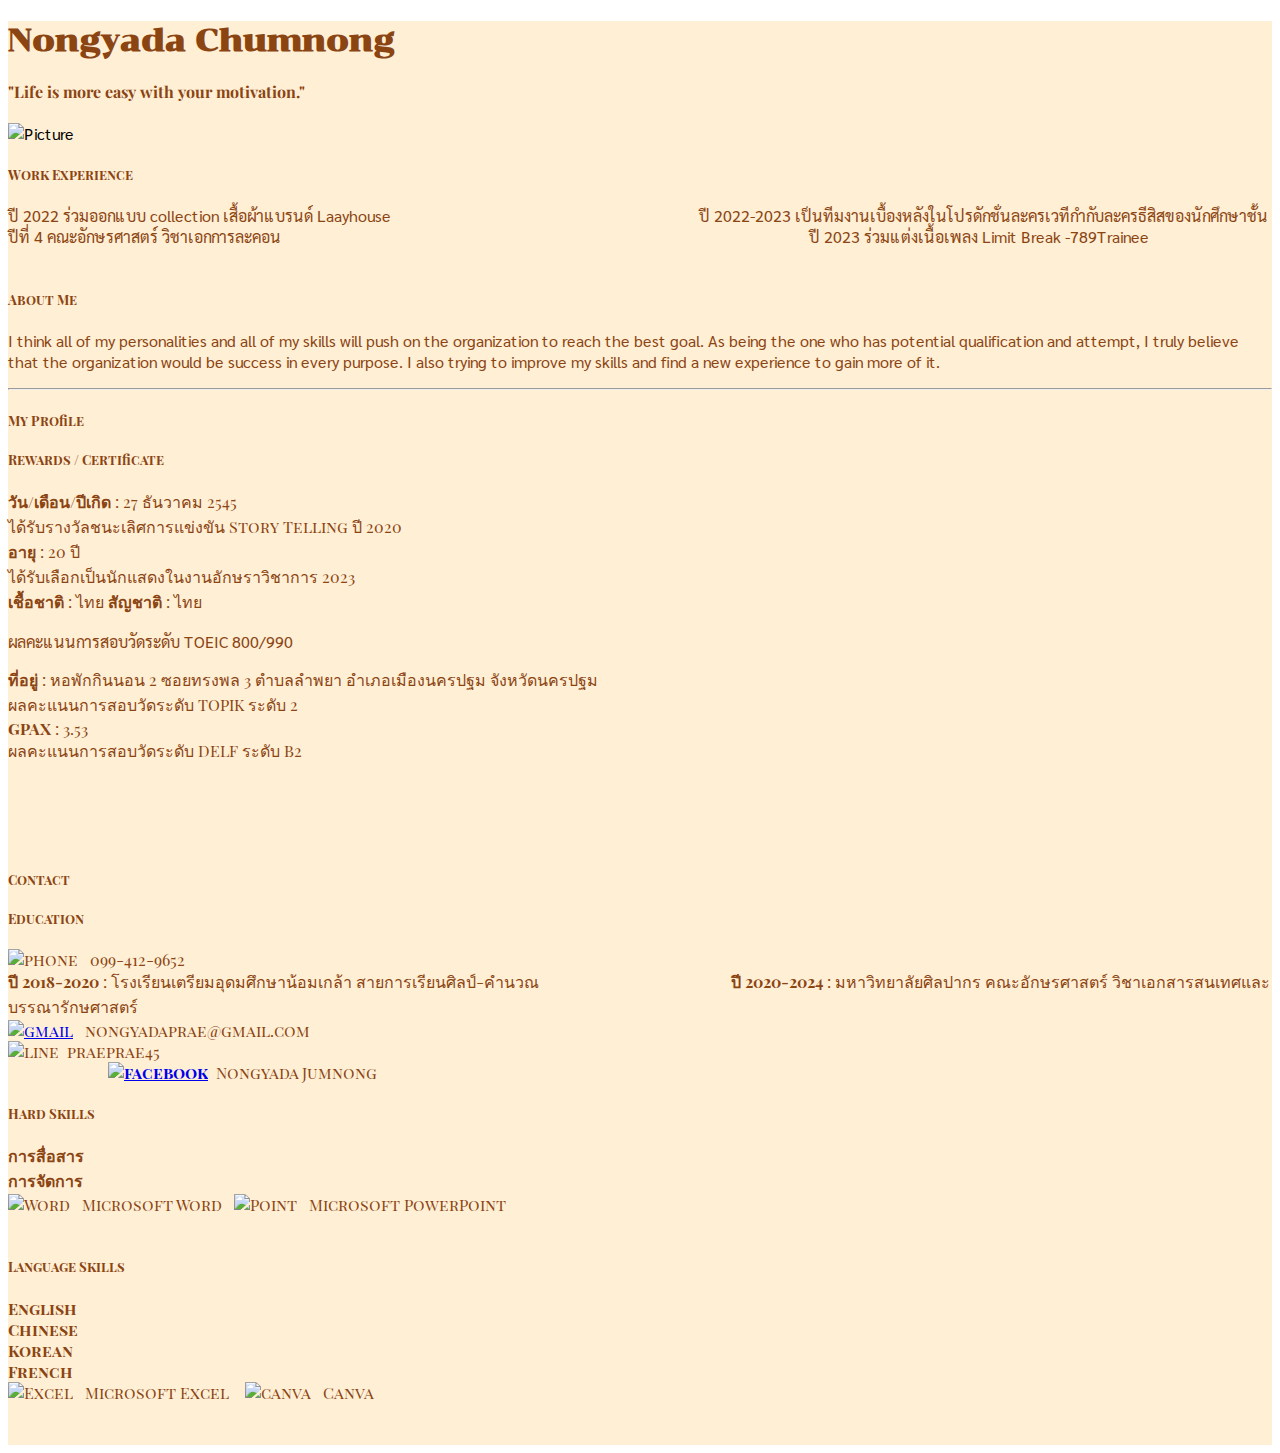
==== index.html @ 2ab25fad "Add files via upload" ====
<!DOCTYPE html>
<html lang="en">
  <head>
    <meta charset="utf-8">
    <meta name="viewport" content="width=device-width, initial-scale=1">
    <title>Bootstrap demo</title>
    <link href="https://cdn.jsdelivr.net/npm/bootstrap@5.3.2/dist/css/bootstrap.min.css"

      rel="stylesheet" integrity="sha384-T3c6CoIi6uLrA9TneNEoa7RxnatzjcDSCmG1MXxSR1GAsXEV/Dwwykc2MPK8M2HN"

      crossorigin="anonymous">
    <link type="text/css" rel="stylesheet" href="Style.css">
    <link rel="preconnect" href="https://fonts.googleapis.com">
    <link rel="preconnect" href="https://fonts.gstatic.com" crossorigin="">
    <link href="https://fonts.googleapis.com/css2?family=Chonburi&amp;family=Playfair+Display&amp;family=Playfair+Display+SC:wght@700&amp;family=Sarabun:wght@300&amp;display=swap"

      rel="stylesheet">
  </head>
  <body>
    <div class="container-fluid my-bg">
      <div class="row py-2">
        <div class="col-md-12">
          <h1> Nongyada Chumnong</h1>
        </div>
      </div>
      <div class="row">
        <h4> "Life is more easy with your motivation." </h4>
      </div>
      <div class="row">
        <div class="col-md-6 px-5 py-3"><img src="file:///C:/Users/DELLED/Downloads/379662672_637544765131484_4578998153812575333_n.jpg"

            alt="Picture" img="fluid" class="rounded" height="400" width="350"></div>
        <div class="col-md-6 my-font">
          <h5> Work Experience </h5>
          <p> ปี 2022 ร่วมออกแบบ collection เสื้อผ้าแบรนด์
            Laayhouse&nbsp;&nbsp;&nbsp;&nbsp;&nbsp;&nbsp;&nbsp;&nbsp;&nbsp;&nbsp;&nbsp;&nbsp;&nbsp;&nbsp;&nbsp;&nbsp;&nbsp;&nbsp;&nbsp;&nbsp;&nbsp;&nbsp;&nbsp;&nbsp;&nbsp;&nbsp;&nbsp;&nbsp;&nbsp;&nbsp;&nbsp;&nbsp;&nbsp;&nbsp;&nbsp;&nbsp;&nbsp;&nbsp;&nbsp;&nbsp;&nbsp;&nbsp;&nbsp;&nbsp;&nbsp;&nbsp;&nbsp;&nbsp;&nbsp;&nbsp;&nbsp;&nbsp;&nbsp;&nbsp;&nbsp;&nbsp;&nbsp;&nbsp;&nbsp;
            &nbsp;&nbsp;&nbsp;&nbsp;&nbsp;&nbsp;&nbsp; &nbsp; &nbsp;&nbsp;
            &nbsp; &nbsp; ปี 2022-2023
            เป็นทีมงานเบื้องหลังในโปรดักชั่นละครเวทีกำกับละครธีสิสของนักศึกษาชั้นปีที่
            4 คณะอักษรศาสตร์ วิชาเอกการละคอน
            &nbsp;&nbsp;&nbsp;&nbsp;&nbsp;&nbsp;&nbsp;&nbsp;&nbsp;&nbsp;&nbsp;&nbsp;&nbsp;&nbsp;&nbsp;&nbsp;&nbsp;&nbsp;&nbsp;&nbsp;&nbsp;&nbsp;&nbsp;&nbsp;&nbsp;&nbsp;&nbsp;&nbsp;&nbsp;&nbsp;&nbsp;&nbsp;&nbsp;&nbsp;&nbsp;&nbsp;&nbsp;&nbsp;&nbsp;&nbsp;&nbsp;&nbsp;&nbsp;&nbsp;&nbsp;&nbsp;&nbsp;&nbsp;&nbsp;&nbsp;&nbsp;&nbsp;&nbsp;
            &nbsp; &nbsp; &nbsp; &nbsp; &nbsp; &nbsp; &nbsp; &nbsp; &nbsp;
            &nbsp; &nbsp; &nbsp; &nbsp; &nbsp; &nbsp; &nbsp; &nbsp;
            &nbsp;&nbsp;&nbsp;&nbsp;&nbsp;&nbsp;&nbsp;&nbsp;&nbsp;&nbsp;&nbsp;&nbsp;&nbsp;&nbsp;&nbsp;&nbsp;&nbsp;&nbsp;&nbsp;&nbsp;&nbsp;&nbsp;&nbsp;&nbsp;&nbsp;&nbsp;&nbsp;&nbsp;&nbsp;&nbsp;&nbsp;&nbsp;&nbsp;&nbsp;&nbsp;&nbsp;&nbsp;&nbsp;&nbsp;&nbsp;&nbsp;&nbsp;
            ปี 2023 ร่วมแต่งเนื้อเพลง Limit Break -789Trainee
            &nbsp;&nbsp;&nbsp;&nbsp;&nbsp;&nbsp;&nbsp;&nbsp;&nbsp;&nbsp;&nbsp;&nbsp;&nbsp;&nbsp;&nbsp;&nbsp;&nbsp;&nbsp;&nbsp;&nbsp;&nbsp;&nbsp;&nbsp;&nbsp;&nbsp;&nbsp;&nbsp;&nbsp;&nbsp;&nbsp;&nbsp;&nbsp;&nbsp;&nbsp;&nbsp;&nbsp;&nbsp;&nbsp;&nbsp;&nbsp;&nbsp;&nbsp;&nbsp;&nbsp;&nbsp;&nbsp;&nbsp;&nbsp;&nbsp;&nbsp;&nbsp;&nbsp;&nbsp;&nbsp;&nbsp;&nbsp;&nbsp;&nbsp;&nbsp;&nbsp;&nbsp;&nbsp;&nbsp;&nbsp;&nbsp;&nbsp;&nbsp;&nbsp;&nbsp;&nbsp;&nbsp;&nbsp;&nbsp;&nbsp;&nbsp;&nbsp;&nbsp;&nbsp;&nbsp;&nbsp;&nbsp;&nbsp;&nbsp;&nbsp;&nbsp;&nbsp;&nbsp;&nbsp;&nbsp;&nbsp;&nbsp;&nbsp;&nbsp;&nbsp;&nbsp;&nbsp;&nbsp;&nbsp;&nbsp;&nbsp;&nbsp;&nbsp;&nbsp;&nbsp;&nbsp;&nbsp;&nbsp;&nbsp;&nbsp;&nbsp;&nbsp;&nbsp;&nbsp;&nbsp;&nbsp;&nbsp;&nbsp;&nbsp;&nbsp;&nbsp;&nbsp;&nbsp;&nbsp;&nbsp;&nbsp;&nbsp;&nbsp;&nbsp;&nbsp;&nbsp;&nbsp;&nbsp;&nbsp;&nbsp;&nbsp;&nbsp;&nbsp;&nbsp;&nbsp;&nbsp;&nbsp;&nbsp;&nbsp;&nbsp;&nbsp;&nbsp;&nbsp;&nbsp;&nbsp;&nbsp;&nbsp;&nbsp;&nbsp;&nbsp;&nbsp;&nbsp;&nbsp;&nbsp;&nbsp;&nbsp;&nbsp;&nbsp;&nbsp;&nbsp;&nbsp;&nbsp;&nbsp;&nbsp;&nbsp;&nbsp;&nbsp;&nbsp;&nbsp;&nbsp;&nbsp;&nbsp;&nbsp;&nbsp;&nbsp;&nbsp;&nbsp;&nbsp;&nbsp;&nbsp;&nbsp;&nbsp;&nbsp;&nbsp;&nbsp;&nbsp;&nbsp;&nbsp;&nbsp;&nbsp;&nbsp;&nbsp;&nbsp;&nbsp;&nbsp;&nbsp;&nbsp;&nbsp;&nbsp;&nbsp;&nbsp;&nbsp;&nbsp;&nbsp;&nbsp;&nbsp;&nbsp;&nbsp;&nbsp;&nbsp;&nbsp;&nbsp;&nbsp;&nbsp;&nbsp;&nbsp;&nbsp;&nbsp;&nbsp;&nbsp;&nbsp;&nbsp;&nbsp;&nbsp;&nbsp;&nbsp;&nbsp;&nbsp;&nbsp;&nbsp;&nbsp;&nbsp;&nbsp;&nbsp;&nbsp;&nbsp;&nbsp;&nbsp;&nbsp;&nbsp;&nbsp;&nbsp;&nbsp;&nbsp;&nbsp;&nbsp;&nbsp;&nbsp;&nbsp;&nbsp;&nbsp;&nbsp;&nbsp;&nbsp;&nbsp;&nbsp;&nbsp;&nbsp;&nbsp;&nbsp;&nbsp;&nbsp;&nbsp;&nbsp;&nbsp;&nbsp;&nbsp;&nbsp;&nbsp;&nbsp;&nbsp;&nbsp;&nbsp;&nbsp;&nbsp;&nbsp;&nbsp;&nbsp;&nbsp;&nbsp;&nbsp;&nbsp;&nbsp;&nbsp;&nbsp;&nbsp;&nbsp;&nbsp;&nbsp;&nbsp;&nbsp;&nbsp;&nbsp;&nbsp;&nbsp;&nbsp;&nbsp;&nbsp;&nbsp;&nbsp;&nbsp;&nbsp;&nbsp;&nbsp;&nbsp;&nbsp;&nbsp;&nbsp;&nbsp;&nbsp;&nbsp;&nbsp;&nbsp;&nbsp;&nbsp;&nbsp;&nbsp;&nbsp;&nbsp;&nbsp;&nbsp;&nbsp;&nbsp;&nbsp;&nbsp;&nbsp;&nbsp;&nbsp;&nbsp;&nbsp;&nbsp;&nbsp;&nbsp;&nbsp;&nbsp;&nbsp;&nbsp;&nbsp;&nbsp;&nbsp;&nbsp;&nbsp;&nbsp;&nbsp;&nbsp;&nbsp;&nbsp;&nbsp;&nbsp;&nbsp;&nbsp;&nbsp;&nbsp;&nbsp;&nbsp;&nbsp;&nbsp;&nbsp;&nbsp;&nbsp;&nbsp;&nbsp;&nbsp;&nbsp;&nbsp;&nbsp;&nbsp;&nbsp;&nbsp;&nbsp;&nbsp;&nbsp;&nbsp;&nbsp;&nbsp;&nbsp;&nbsp;&nbsp;&nbsp;&nbsp;&nbsp;&nbsp;&nbsp;&nbsp;&nbsp;&nbsp;&nbsp;&nbsp;&nbsp;&nbsp;&nbsp;&nbsp;&nbsp;&nbsp;&nbsp;&nbsp;&nbsp;&nbsp;&nbsp;&nbsp;&nbsp;&nbsp;&nbsp;&nbsp;&nbsp;&nbsp;&nbsp;&nbsp;&nbsp;&nbsp;&nbsp;&nbsp;&nbsp;&nbsp;&nbsp;&nbsp;&nbsp;&nbsp;&nbsp;&nbsp;&nbsp;&nbsp;&nbsp;&nbsp;&nbsp;&nbsp;&nbsp;&nbsp;&nbsp;&nbsp;&nbsp;&nbsp;&nbsp;&nbsp;&nbsp;&nbsp;&nbsp;&nbsp;&nbsp;&nbsp;&nbsp;&nbsp;&nbsp;&nbsp;&nbsp;&nbsp;&nbsp;&nbsp;&nbsp;&nbsp;&nbsp;&nbsp;&nbsp;&nbsp;&nbsp;&nbsp;&nbsp;&nbsp;&nbsp;&nbsp;&nbsp;&nbsp;&nbsp;&nbsp;&nbsp;&nbsp;&nbsp;&nbsp;&nbsp;
            </p>
          <p> </p>
          <h5>About Me</h5>
          <p> I think all of my personalities and all of my skills will push on
            the organization to reach the best goal. As being the one who has
            potential qualification and attempt, I truly believe that the
            organization would be success in every purpose. I also trying to
            improve my skills and find a new experience to gain more of it. </p>
        </div>
      </div>
      <div class="row">
        <div class="col-md-6">
          <hr> </div>
      </div>
      <div class="row py-2"> </div>
      <div class="row my-font">
        <div class="col-md-6">
          <h5> My Profile </h5>
        </div>
        <div class="col-md-6">
          <h5>Rewards / Certificate </h5>
        </div>
      </div>
      <div class="row my-font">
        <div class="col-md-6"> <strong>วัน/เดือน/ปีเกิด</strong> : 27 ธันวาคม
          2545 </div>
        <div class="col-md-6"> ได้รับรางวัลชนะเลิศการแข่งขัน Story Telling ปี
          2020</div>
      </div>
      <div class="row my-font">
        <div class="col-md-6"> <strong>อายุ</strong> : 20 ปี </div>
        <div class="col-md-6"> ได้รับเลือกเป็นนักแสดงในงานอักษราวิชาการ 2023</div>
      </div>
      <div class="row my-font">
        <div class="col-md-6"> <strong>เชื้อชาติ</strong> : ไทย <strong>สัญชาติ</strong>
          : ไทย </div>
        <div class="col-md-6">
          <p> ผลคะแนนการสอบวัดระดับ TOEIC 800/990</p>
        </div>
      </div>
      <div class="row my-font">
        <div class="col-md-6"> <strong>ที่อยู่</strong> : หอพักกินนอน 2
          ซอยทรงพล 3 ตำบลลำพยา อำเภอเมืองนครปฐม จังหวัดนครปฐม</div>
        <div class="col-md-6"> ผลคะแนนการสอบวัดระดับ TOPIK ระดับ 2 </div>
        <div class="row my-font">
          <div class="col-md-6"> <strong>GPAX</strong> : 3.53 <br>
          </div>
          <div class="col-md-6 px-4"> ผลคะแนนการสอบวัดระดับ DELF ระดับ B2 </div>
        </div>
        <div class="col-md-6"><br>
        </div>
        <div class="col-md-6"><br>
        </div>
        <div class="col-md-6"><br>
        </div>
        <div class="col-md-6"><br>
        </div>
      </div>
      <div class="row">
        <div class="col-md-6 py-2">
          <h5> Contact </h5>
        </div>
        <div class="col-md-6">
          <h5> Education </h5>
        </div>
      </div>
      <div class="row my-font">
        <div class="col-md-6"> <strong></strong><img src="images/d3f9c53d9bd7ef408e2b0912bdce8de9.jpg"

            alt="phone" class="rounded-circle" height="50" width="50">&nbsp;&nbsp;
          099-412-9652 </div>
        <div class="col-md-6"> <strong>ปี 2018-2020</strong> :
          โรงเรียนเตรียมอุดมศึกษาน้อมเกล้า สายการเรียนศิลป์-คำนวณ &nbsp; &nbsp;
          &nbsp; &nbsp; &nbsp; &nbsp; &nbsp; &nbsp; &nbsp; &nbsp; &nbsp; &nbsp;
          &nbsp; &nbsp; &nbsp; &nbsp; &nbsp;
          &nbsp;&nbsp;&nbsp;&nbsp;&nbsp;&nbsp;&nbsp;&nbsp;&nbsp;&nbsp;&nbsp;&nbsp;
          <strong>ปี 2020-2024</strong> : มหาวิทยาลัยศิลปากร คณะอักษรศาสตร์
          วิชาเอกสารสนเทศและบรรณารักษศาสตร์ </div>
      </div>
      <div class="row py-2 my-font">
        <div class="col-md-6"><a href="mailto:https://mail.google.com/mail/u/0/?tab=rm&amp;ogbl#inbox"

            target="_blank"><img src="images/88e14cc7e7fcbb0e0e09de26cec86c61.jpg"

              alt="gmail" class="rounded-circle" height="50" width="50"></a>&nbsp;&nbsp;
          nongyadaprae@gmail.com </div>
      </div>
      <div class="row py-2 my-font">
        <div class="col-md-6"> <strong></strong><img src="images/912dc8829d7eb3ebfea0175c7a52bc9e.jpg"

            alt="line" class="rounded-circle" height="50" width="50">&nbsp;
          praeprae45
          &nbsp;&nbsp;&nbsp;&nbsp;&nbsp;&nbsp;&nbsp;&nbsp;&nbsp;&nbsp;&nbsp;&nbsp;&nbsp;&nbsp;&nbsp;&nbsp;&nbsp;&nbsp;&nbsp;&nbsp;&nbsp;&nbsp;&nbsp;&nbsp;&nbsp;&nbsp;&nbsp;&nbsp;&nbsp;&nbsp;&nbsp;&nbsp;&nbsp;&nbsp;&nbsp;&nbsp;&nbsp;&nbsp;&nbsp;&nbsp;&nbsp;&nbsp;&nbsp;&nbsp;&nbsp;&nbsp;&nbsp;&nbsp;&nbsp;&nbsp;&nbsp;&nbsp;&nbsp;&nbsp;&nbsp;&nbsp;&nbsp;&nbsp;&nbsp;&nbsp;&nbsp;&nbsp;&nbsp;&nbsp;&nbsp;&nbsp;&nbsp;&nbsp;&nbsp;&nbsp;&nbsp;&nbsp;&nbsp;&nbsp;&nbsp;&nbsp;&nbsp;
          &nbsp; &nbsp; &nbsp; &nbsp; &nbsp; &nbsp; &nbsp; &nbsp; &nbsp; &nbsp;
          &nbsp; &nbsp; &nbsp; &nbsp; &nbsp; &nbsp; &nbsp; &nbsp; &nbsp; &nbsp;
          &nbsp; &nbsp; &nbsp; &nbsp; &nbsp; &nbsp; &nbsp; &nbsp; &nbsp; &nbsp;
          &nbsp; &nbsp; &nbsp; &nbsp; &nbsp; &nbsp; &nbsp; &nbsp; &nbsp; &nbsp;
          &nbsp; &nbsp; &nbsp; &nbsp; &nbsp; &nbsp; &nbsp; &nbsp; &nbsp; &nbsp;
          &nbsp; &nbsp; &nbsp; &nbsp; &nbsp; &nbsp; &nbsp; &nbsp; &nbsp; &nbsp;
          &nbsp; &nbsp; &nbsp; &nbsp; &nbsp; &nbsp; &nbsp; &nbsp; &nbsp; &nbsp;
          &nbsp; &nbsp; &nbsp; &nbsp; &nbsp; &nbsp; &nbsp; &nbsp; &nbsp; &nbsp;
          &nbsp; &nbsp; &nbsp; &nbsp; &nbsp; &nbsp; &nbsp; &nbsp; &nbsp; &nbsp;
          &nbsp; &nbsp; &nbsp; &nbsp; &nbsp; &nbsp; &nbsp; &nbsp; &nbsp; &nbsp;
          &nbsp; &nbsp; &nbsp; &nbsp; &nbsp; &nbsp; &nbsp; &nbsp; &nbsp;
          &nbsp;&nbsp;&nbsp;&nbsp;&nbsp;&nbsp; <a href="https://www.facebook.com/profile.php?id=100007290575296&amp;locale=th_TH"

            target="_blank"><strong><img src="images/52b81475c86ca5864ea46c2940d9b940.jpg"

                alt="facebook" class="rounded-circle" height="50" width="50"></strong></a>&nbsp;
          Nongyada Jumnong </div>
        <div class="col-md-6">
          <h5> Hard Skills </h5>
          <strong>การสื่อสาร</strong>
          <div class="progress" role="progressbar" aria-label="Info striped example"

            aria-valuenow="90" aria-valuemin="0" aria-valuemax="100">
            <div class="progress-bar progress-bar-striped bg-info" style="width: 90%"></div>
          </div>
          <strong>การจัดการ</strong>
          <div class="progress" role="progressbar" aria-label="Warning striped example"

            aria-valuenow="70" aria-valuemin="0" aria-valuemax="100">
            <div class="progress-bar progress-bar-striped bg-warning" style="width: 70%"></div>
          </div>
        </div>
        <div class="row py-2">
          <div class="col-md-6"> </div>
          <div class="col-md-6">
            <div> <img src="images/83fe2289e31398d96e8e6ed9d603c72f.jpg" alt="Word"

                class="rounded-circle" height="50" width="50">&nbsp;&nbsp;
              Microsoft Word&nbsp;&nbsp; <img src="images/256cd9ab1bf4323d26460ab0384b64a2.jpg"

                alt="Point" class="rounded-circle" height="50" width="50">&nbsp;&nbsp;
              Microsoft PowerPoint</div>
            &nbsp;&nbsp; </div>
        </div>
        <div class="row">
          <div class="col-md-6">
            <h5> Language Skills </h5>
            <strong>English</strong>
            <div class="progress" role="progressbar" aria-label="Info striped example"

              aria-valuenow="80" aria-valuemin="0" aria-valuemax="100">
              <div class="progress-bar progress-bar-striped bg-info" style="width: 80%"></div>
            </div>
            <strong>Chinese</strong>
            <div class="progress" role="progressbar" aria-label="Warning striped example"

              aria-valuenow="45" aria-valuemin="0" aria-valuemax="100">
              <div class="progress-bar progress-bar-striped bg-warning" style="width: 45%"></div>
            </div>
            <strong>Korean</strong>
            <div class="progress" role="progressbar" aria-label="Info striped example"

              aria-valuenow="45" aria-valuemin="0" aria-valuemax="100">
              <div class="progress-bar progress-bar-striped bg-info" style="width: 45%"></div>
            </div>
            <strong>French</strong>
            <div class="progress" role="progressbar" aria-label="Warning striped example"

              aria-valuenow="40" aria-valuemin="0" aria-valuemax="100">
              <div class="progress-bar progress-bar-striped bg-warning" style="width: 40%"></div>
            </div>
          </div>
          <div class="col-md-6">
            <div> <img src="images/967085c73f914af7f16e5acf7102e17d.jpg" alt="Excel"

                class="rounded-circle" height="50" width="50">&nbsp;&nbsp;
              Microsoft Excel&nbsp;&nbsp;&nbsp; <img src="images/d629c46f64ec9b0b2d176648fd40add0.jpg"

                alt="canva" class="rounded-circle" height="50" width="50">
              &nbsp; Canva </div>
          </div>
          <div><br>
          </div>
        </div>
        <div class="row">
          <div class="col-md-6"> </div>
          <div class="col-md-6"> </div>
        </div>
        <div class="col-md-6"> </div>
        <div class="container my-bg"><br>
          <script src="https://cdn.jsdelivr.net/npm/bootstrap@5.3.2/dist/js/bootstrap.bundle.min.js"

integrity="sha384-C6RzsynM9kWDrMNeT87bh95OGNyZPhcTNXj1NW7RuBCsyN/o0jlpcV8Qyq46cDfL"

crossorigin="anonymous"></script></div>
      </div>
    </div>
  </body>
</html>
---- Style.css ----
.my-bg {background-color: #FFEFD5;
}
h1 {font-family: 'Chonburi', cursive;
  color: #8B4513;
}
h4 {font-family: 'Playfair Display', serif;
  color: #8B4513;
}
h5 {font-family: 'Playfair Display SC', serif;
  color: #8B4513;
}
p {font-family: 'Sarabun', sans-serif;
}
body {font-family: 'Sarabun', sans-serif;
}
.my-font {color: #8B4513;
  font-family: 'Playfair Display SC', serif;
}
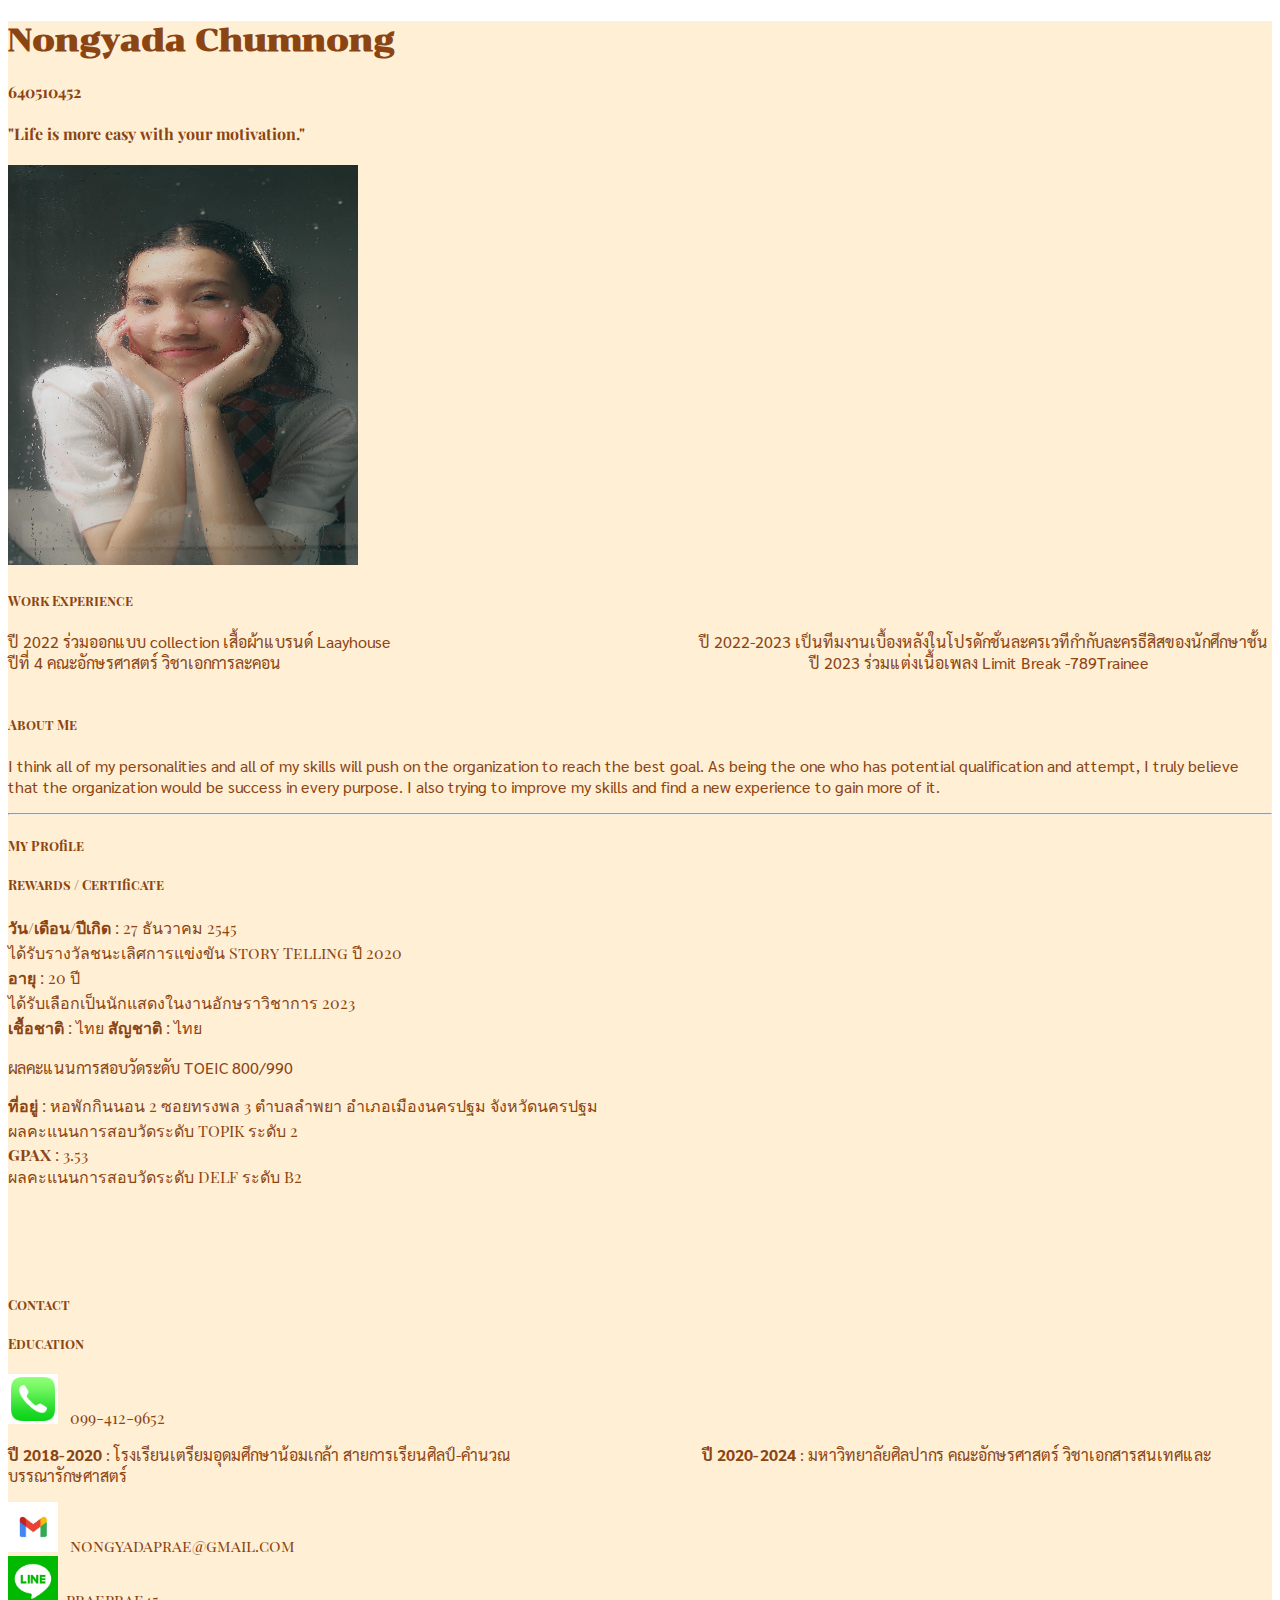
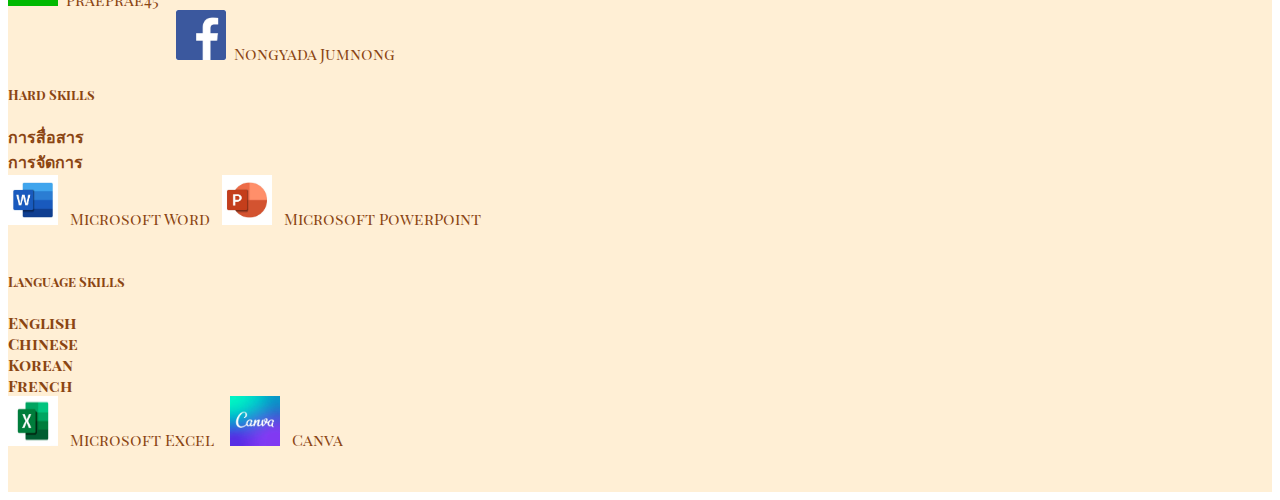
==== commit 07ba03aa: "version 7" ====
--- a/index.html
+++ b/index.html
@@ -1,238 +1,243 @@
-<!DOCTYPE html>
-<html lang="en">
-  <head>
-    <meta charset="utf-8">
-    <meta name="viewport" content="width=device-width, initial-scale=1">
-    <title>Bootstrap demo</title>
-    <link href="https://cdn.jsdelivr.net/npm/bootstrap@5.3.2/dist/css/bootstrap.min.css"
-
-      rel="stylesheet" integrity="sha384-T3c6CoIi6uLrA9TneNEoa7RxnatzjcDSCmG1MXxSR1GAsXEV/Dwwykc2MPK8M2HN"
-
-      crossorigin="anonymous">
-    <link type="text/css" rel="stylesheet" href="Style.css">
-    <link rel="preconnect" href="https://fonts.googleapis.com">
-    <link rel="preconnect" href="https://fonts.gstatic.com" crossorigin="">
-    <link href="https://fonts.googleapis.com/css2?family=Chonburi&amp;family=Playfair+Display&amp;family=Playfair+Display+SC:wght@700&amp;family=Sarabun:wght@300&amp;display=swap"
-
-      rel="stylesheet">
-  </head>
-  <body>
-    <div class="container-fluid my-bg">
-      <div class="row py-2">
-        <div class="col-md-12">
-          <h1> Nongyada Chumnong</h1>
-        </div>
-      </div>
-      <div class="row">
-        <h4> "Life is more easy with your motivation." </h4>
-      </div>
-      <div class="row">
-        <div class="col-md-6 px-5 py-3"><img src="file:///C:/Users/DELLED/Downloads/379662672_637544765131484_4578998153812575333_n.jpg"
-
-            alt="Picture" img="fluid" class="rounded" height="400" width="350"></div>
-        <div class="col-md-6 my-font">
-          <h5> Work Experience </h5>
-          <p> ปี 2022 ร่วมออกแบบ collection เสื้อผ้าแบรนด์
+<!DOCTYPE html>
+<html lang="en">
+  <head>
+    <meta charset="utf-8">
+    <meta name="viewport" content="width=device-width, initial-scale=1">
+    <title>Bootstrap demo</title>
+    <link href="https://cdn.jsdelivr.net/npm/bootstrap@5.3.2/dist/css/bootstrap.min.css"+
+      rel="stylesheet" integrity="sha384-T3c6CoIi6uLrA9TneNEoa7RxnatzjcDSCmG1MXxSR1GAsXEV/Dwwykc2MPK8M2HN"+
+      crossorigin="anonymous">
+    <link type="text/css" rel="stylesheet" href="Style.css">
+    <link rel="preconnect" href="https://fonts.googleapis.com">
+    <link rel="preconnect" href="https://fonts.gstatic.com" crossorigin="">
+    <link href="https://fonts.googleapis.com/css2?family=Chonburi&amp;family=Playfair+Display&amp;family=Playfair+Display+SC:wght@700&amp;family=Sarabun:wght@300&amp;display=swap"+
+      rel="stylesheet">
+  </head>
+  <body>
+    <div class="container-fluid my-bg">
+      <div class="row py-2">
+        <div class="row my-font">
+          <h1> Nongyada Chumnong </h1>
+        </div>
+      </div>
+      <div class="row">
+        <h4> 640510452</h4>
+      </div>
+      <div class="row">
+        <h4> "Life is more easy with your motivation." </h4>
+      </div>
+      <div class="row">
+        <div class="col-md-6 px-5 py-3"><img src="images/photo.jpg" alt="Picture"+
+            class="rounded img-fluid" height="400" width="350"></div>
+        <div class="col-md-6 my-font">
+          <h5> Work Experience </h5>
+          <p> ปี 2022 ร่วมออกแบบ collection เสื้อผ้าแบรนด์
             Laayhouse&nbsp;&nbsp;&nbsp;&nbsp;&nbsp;&nbsp;&nbsp;&nbsp;&nbsp;&nbsp;&nbsp;&nbsp;&nbsp;&nbsp;&nbsp;&nbsp;&nbsp;&nbsp;&nbsp;&nbsp;&nbsp;&nbsp;&nbsp;&nbsp;&nbsp;&nbsp;&nbsp;&nbsp;&nbsp;&nbsp;&nbsp;&nbsp;&nbsp;&nbsp;&nbsp;&nbsp;&nbsp;&nbsp;&nbsp;&nbsp;&nbsp;&nbsp;&nbsp;&nbsp;&nbsp;&nbsp;&nbsp;&nbsp;&nbsp;&nbsp;&nbsp;&nbsp;&nbsp;&nbsp;&nbsp;&nbsp;&nbsp;&nbsp;&nbsp;
-            &nbsp;&nbsp;&nbsp;&nbsp;&nbsp;&nbsp;&nbsp; &nbsp; &nbsp;&nbsp;
-            &nbsp; &nbsp; ปี 2022-2023
-            เป็นทีมงานเบื้องหลังในโปรดักชั่นละครเวทีกำกับละครธีสิสของนักศึกษาชั้นปีที่
-            4 คณะอักษรศาสตร์ วิชาเอกการละคอน
+            &nbsp;&nbsp;&nbsp;&nbsp;&nbsp;&nbsp;&nbsp; &nbsp; &nbsp;&nbsp;
+            &nbsp; &nbsp; ปี 2022-2023
+            เป็นทีมงานเบื้องหลังในโปรดักชั่นละครเวทีกำกับละครธีสิสของนักศึกษาชั้นปีที่
+            4 คณะอักษรศาสตร์ วิชาเอกการละคอน
             &nbsp;&nbsp;&nbsp;&nbsp;&nbsp;&nbsp;&nbsp;&nbsp;&nbsp;&nbsp;&nbsp;&nbsp;&nbsp;&nbsp;&nbsp;&nbsp;&nbsp;&nbsp;&nbsp;&nbsp;&nbsp;&nbsp;&nbsp;&nbsp;&nbsp;&nbsp;&nbsp;&nbsp;&nbsp;&nbsp;&nbsp;&nbsp;&nbsp;&nbsp;&nbsp;&nbsp;&nbsp;&nbsp;&nbsp;&nbsp;&nbsp;&nbsp;&nbsp;&nbsp;&nbsp;&nbsp;&nbsp;&nbsp;&nbsp;&nbsp;&nbsp;&nbsp;&nbsp;
-            &nbsp; &nbsp; &nbsp; &nbsp; &nbsp; &nbsp; &nbsp; &nbsp; &nbsp;
-            &nbsp; &nbsp; &nbsp; &nbsp; &nbsp; &nbsp; &nbsp; &nbsp;
+            &nbsp; &nbsp; &nbsp; &nbsp; &nbsp; &nbsp; &nbsp; &nbsp; &nbsp;
+            &nbsp; &nbsp; &nbsp; &nbsp; &nbsp; &nbsp; &nbsp; &nbsp;
             &nbsp;&nbsp;&nbsp;&nbsp;&nbsp;&nbsp;&nbsp;&nbsp;&nbsp;&nbsp;&nbsp;&nbsp;&nbsp;&nbsp;&nbsp;&nbsp;&nbsp;&nbsp;&nbsp;&nbsp;&nbsp;&nbsp;&nbsp;&nbsp;&nbsp;&nbsp;&nbsp;&nbsp;&nbsp;&nbsp;&nbsp;&nbsp;&nbsp;&nbsp;&nbsp;&nbsp;&nbsp;&nbsp;&nbsp;&nbsp;&nbsp;&nbsp;
-            ปี 2023 ร่วมแต่งเนื้อเพลง Limit Break -789Trainee
+            ปี 2023 ร่วมแต่งเนื้อเพลง Limit Break -789Trainee
             &nbsp;&nbsp;&nbsp;&nbsp;&nbsp;&nbsp;&nbsp;&nbsp;&nbsp;&nbsp;&nbsp;&nbsp;&nbsp;&nbsp;&nbsp;&nbsp;&nbsp;&nbsp;&nbsp;&nbsp;&nbsp;&nbsp;&nbsp;&nbsp;&nbsp;&nbsp;&nbsp;&nbsp;&nbsp;&nbsp;&nbsp;&nbsp;&nbsp;&nbsp;&nbsp;&nbsp;&nbsp;&nbsp;&nbsp;&nbsp;&nbsp;&nbsp;&nbsp;&nbsp;&nbsp;&nbsp;&nbsp;&nbsp;&nbsp;&nbsp;&nbsp;&nbsp;&nbsp;&nbsp;&nbsp;&nbsp;&nbsp;&nbsp;&nbsp;&nbsp;&nbsp;&nbsp;&nbsp;&nbsp;&nbsp;&nbsp;&nbsp;&nbsp;&nbsp;&nbsp;&nbsp;&nbsp;&nbsp;&nbsp;&nbsp;&nbsp;&nbsp;&nbsp;&nbsp;&nbsp;&nbsp;&nbsp;&nbsp;&nbsp;&nbsp;&nbsp;&nbsp;&nbsp;&nbsp;&nbsp;&nbsp;&nbsp;&nbsp;&nbsp;&nbsp;&nbsp;&nbsp;&nbsp;&nbsp;&nbsp;&nbsp;&nbsp;&nbsp;&nbsp;&nbsp;&nbsp;&nbsp;&nbsp;&nbsp;&nbsp;&nbsp;&nbsp;&nbsp;&nbsp;&nbsp;&nbsp;&nbsp;&nbsp;&nbsp;&nbsp;&nbsp;&nbsp;&nbsp;&nbsp;&nbsp;&nbsp;&nbsp;&nbsp;&nbsp;&nbsp;&nbsp;&nbsp;&nbsp;&nbsp;&nbsp;&nbsp;&nbsp;&nbsp;&nbsp;&nbsp;&nbsp;&nbsp;&nbsp;&nbsp;&nbsp;&nbsp;&nbsp;&nbsp;&nbsp;&nbsp;&nbsp;&nbsp;&nbsp;&nbsp;&nbsp;&nbsp;&nbsp;&nbsp;&nbsp;&nbsp;&nbsp;&nbsp;&nbsp;&nbsp;&nbsp;&nbsp;&nbsp;&nbsp;&nbsp;&nbsp;&nbsp;&nbsp;&nbsp;&nbsp;&nbsp;&nbsp;&nbsp;&nbsp;&nbsp;&nbsp;&nbsp;&nbsp;&nbsp;&nbsp;&nbsp;&nbsp;&nbsp;&nbsp;&nbsp;&nbsp;&nbsp;&nbsp;&nbsp;&nbsp;&nbsp;&nbsp;&nbsp;&nbsp;&nbsp;&nbsp;&nbsp;&nbsp;&nbsp;&nbsp;&nbsp;&nbsp;&nbsp;&nbsp;&nbsp;&nbsp;&nbsp;&nbsp;&nbsp;&nbsp;&nbsp;&nbsp;&nbsp;&nbsp;&nbsp;&nbsp;&nbsp;&nbsp;&nbsp;&nbsp;&nbsp;&nbsp;&nbsp;&nbsp;&nbsp;&nbsp;&nbsp;&nbsp;&nbsp;&nbsp;&nbsp;&nbsp;&nbsp;&nbsp;&nbsp;&nbsp;&nbsp;&nbsp;&nbsp;&nbsp;&nbsp;&nbsp;&nbsp;&nbsp;&nbsp;&nbsp;&nbsp;&nbsp;&nbsp;&nbsp;&nbsp;&nbsp;&nbsp;&nbsp;&nbsp;&nbsp;&nbsp;&nbsp;&nbsp;&nbsp;&nbsp;&nbsp;&nbsp;&nbsp;&nbsp;&nbsp;&nbsp;&nbsp;&nbsp;&nbsp;&nbsp;&nbsp;&nbsp;&nbsp;&nbsp;&nbsp;&nbsp;&nbsp;&nbsp;&nbsp;&nbsp;&nbsp;&nbsp;&nbsp;&nbsp;&nbsp;&nbsp;&nbsp;&nbsp;&nbsp;&nbsp;&nbsp;&nbsp;&nbsp;&nbsp;&nbsp;&nbsp;&nbsp;&nbsp;&nbsp;&nbsp;&nbsp;&nbsp;&nbsp;&nbsp;&nbsp;&nbsp;&nbsp;&nbsp;&nbsp;&nbsp;&nbsp;&nbsp;&nbsp;&nbsp;&nbsp;&nbsp;&nbsp;&nbsp;&nbsp;&nbsp;&nbsp;&nbsp;&nbsp;&nbsp;&nbsp;&nbsp;&nbsp;&nbsp;&nbsp;&nbsp;&nbsp;&nbsp;&nbsp;&nbsp;&nbsp;&nbsp;&nbsp;&nbsp;&nbsp;&nbsp;&nbsp;&nbsp;&nbsp;&nbsp;&nbsp;&nbsp;&nbsp;&nbsp;&nbsp;&nbsp;&nbsp;&nbsp;&nbsp;&nbsp;&nbsp;&nbsp;&nbsp;&nbsp;&nbsp;&nbsp;&nbsp;&nbsp;&nbsp;&nbsp;&nbsp;&nbsp;&nbsp;&nbsp;&nbsp;&nbsp;&nbsp;&nbsp;&nbsp;&nbsp;&nbsp;&nbsp;&nbsp;&nbsp;&nbsp;&nbsp;&nbsp;&nbsp;&nbsp;&nbsp;&nbsp;&nbsp;&nbsp;&nbsp;&nbsp;&nbsp;&nbsp;&nbsp;&nbsp;&nbsp;&nbsp;&nbsp;&nbsp;&nbsp;&nbsp;&nbsp;&nbsp;&nbsp;&nbsp;&nbsp;&nbsp;&nbsp;&nbsp;&nbsp;&nbsp;&nbsp;&nbsp;&nbsp;&nbsp;&nbsp;&nbsp;&nbsp;&nbsp;&nbsp;&nbsp;&nbsp;&nbsp;&nbsp;&nbsp;&nbsp;&nbsp;&nbsp;&nbsp;&nbsp;&nbsp;&nbsp;&nbsp;&nbsp;&nbsp;&nbsp;&nbsp;&nbsp;&nbsp;&nbsp;&nbsp;&nbsp;&nbsp;&nbsp;&nbsp;&nbsp;&nbsp;&nbsp;&nbsp;&nbsp;&nbsp;&nbsp;&nbsp;&nbsp;&nbsp;&nbsp;&nbsp;&nbsp;&nbsp;&nbsp;&nbsp;&nbsp;&nbsp;&nbsp;&nbsp;&nbsp;&nbsp;&nbsp;&nbsp;&nbsp;
-            </p>
-          <p> </p>
-          <h5>About Me</h5>
-          <p> I think all of my personalities and all of my skills will push on
-            the organization to reach the best goal. As being the one who has
-            potential qualification and attempt, I truly believe that the
-            organization would be success in every purpose. I also trying to
-            improve my skills and find a new experience to gain more of it. </p>
-        </div>
-      </div>
-      <div class="row">
-        <div class="col-md-6">
-          <hr> </div>
-      </div>
-      <div class="row py-2"> </div>
-      <div class="row my-font">
-        <div class="col-md-6">
-          <h5> My Profile </h5>
-        </div>
-        <div class="col-md-6">
-          <h5>Rewards / Certificate </h5>
-        </div>
-      </div>
-      <div class="row my-font">
-        <div class="col-md-6"> <strong>วัน/เดือน/ปีเกิด</strong> : 27 ธันวาคม
-          2545 </div>
-        <div class="col-md-6"> ได้รับรางวัลชนะเลิศการแข่งขัน Story Telling ปี
-          2020</div>
-      </div>
-      <div class="row my-font">
-        <div class="col-md-6"> <strong>อายุ</strong> : 20 ปี </div>
-        <div class="col-md-6"> ได้รับเลือกเป็นนักแสดงในงานอักษราวิชาการ 2023</div>
-      </div>
-      <div class="row my-font">
-        <div class="col-md-6"> <strong>เชื้อชาติ</strong> : ไทย <strong>สัญชาติ</strong>
-          : ไทย </div>
-        <div class="col-md-6">
-          <p> ผลคะแนนการสอบวัดระดับ TOEIC 800/990</p>
-        </div>
-      </div>
-      <div class="row my-font">
-        <div class="col-md-6"> <strong>ที่อยู่</strong> : หอพักกินนอน 2
-          ซอยทรงพล 3 ตำบลลำพยา อำเภอเมืองนครปฐม จังหวัดนครปฐม</div>
-        <div class="col-md-6"> ผลคะแนนการสอบวัดระดับ TOPIK ระดับ 2 </div>
-        <div class="row my-font">
-          <div class="col-md-6"> <strong>GPAX</strong> : 3.53 <br>
-          </div>
-          <div class="col-md-6 px-4"> ผลคะแนนการสอบวัดระดับ DELF ระดับ B2 </div>
-        </div>
-        <div class="col-md-6"><br>
-        </div>
-        <div class="col-md-6"><br>
-        </div>
-        <div class="col-md-6"><br>
-        </div>
-        <div class="col-md-6"><br>
-        </div>
-      </div>
-      <div class="row">
-        <div class="col-md-6 py-2">
-          <h5> Contact </h5>
-        </div>
-        <div class="col-md-6">
-          <h5> Education </h5>
-        </div>
-      </div>
-      <div class="row my-font">
-        <div class="col-md-6"> <strong></strong><img src="images/d3f9c53d9bd7ef408e2b0912bdce8de9.jpg"
-
-            alt="phone" class="rounded-circle" height="50" width="50">&nbsp;&nbsp;
-          099-412-9652 </div>
-        <div class="col-md-6"> <strong>ปี 2018-2020</strong> :
-          โรงเรียนเตรียมอุดมศึกษาน้อมเกล้า สายการเรียนศิลป์-คำนวณ &nbsp; &nbsp;
-          &nbsp; &nbsp; &nbsp; &nbsp; &nbsp; &nbsp; &nbsp; &nbsp; &nbsp; &nbsp;
-          &nbsp; &nbsp; &nbsp; &nbsp; &nbsp;
-          &nbsp;&nbsp;&nbsp;&nbsp;&nbsp;&nbsp;&nbsp;&nbsp;&nbsp;&nbsp;&nbsp;&nbsp;
-          <strong>ปี 2020-2024</strong> : มหาวิทยาลัยศิลปากร คณะอักษรศาสตร์
-          วิชาเอกสารสนเทศและบรรณารักษศาสตร์ </div>
-      </div>
-      <div class="row py-2 my-font">
-        <div class="col-md-6"><a href="mailto:https://mail.google.com/mail/u/0/?tab=rm&amp;ogbl#inbox"
-
-            target="_blank"><img src="images/88e14cc7e7fcbb0e0e09de26cec86c61.jpg"
-
-              alt="gmail" class="rounded-circle" height="50" width="50"></a>&nbsp;&nbsp;
-          nongyadaprae@gmail.com </div>
-      </div>
-      <div class="row py-2 my-font">
-        <div class="col-md-6"> <strong></strong><img src="images/912dc8829d7eb3ebfea0175c7a52bc9e.jpg"
-
-            alt="line" class="rounded-circle" height="50" width="50">&nbsp;
-          praeprae45
+            </p>
+          <p> </p>
+          <h5>About Me</h5>
+          <p> I think all of my personalities and all of my skills will push on
+            the organization to reach the best goal. As being the one who has
+            potential qualification and attempt, I truly believe that the
+            organization would be success in every purpose. I also trying to
+            improve my skills and find a new experience to gain more of it. </p>
+        </div>
+      </div>
+      <div class="row">
+        <div class="col-md-6">
+          <hr> </div>
+      </div>
+      <div class="row py-2"> </div>
+      <div class="row my-font">
+        <div class="col-md-6">
+          <h5> My Profile </h5>
+        </div>
+        <div class="col-md-6">
+          <h5>Rewards / Certificate </h5>
+        </div>
+      </div>
+      <div class="row my-font">
+        <div class="col-md-6"> <strong>วัน/เดือน/ปีเกิด</strong> : 27 ธันวาคม
+          2545 </div>
+        <div class="col-md-6"> ได้รับรางวัลชนะเลิศการแข่งขัน Story Telling ปี
+          2020</div>
+      </div>
+      <div class="row my-font">
+        <div class="col-md-6"> <strong>อายุ</strong> : 20 ปี </div>
+        <div class="col-md-6"> ได้รับเลือกเป็นนักแสดงในงานอักษราวิชาการ 2023</div>
+      </div>
+      <div class="row my-font">
+        <div class="col-md-6"> <strong>เชื้อชาติ</strong> : ไทย <strong>สัญชาติ</strong>
+          : ไทย </div>
+        <div class="col-md-6">
+          <p> ผลคะแนนการสอบวัดระดับ TOEIC 800/990</p>
+        </div>
+      </div>
+      <div class="row my-font">
+        <div class="col-md-6"> <strong>ที่อยู่</strong> : หอพักกินนอน 2
+          ซอยทรงพล 3 ตำบลลำพยา อำเภอเมืองนครปฐม จังหวัดนครปฐม</div>
+        <div class="col-md-6"> ผลคะแนนการสอบวัดระดับ TOPIK ระดับ 2 </div>
+        <div class="row my-font">
+          <div class="col-md-6"> <strong>GPAX</strong> : 3.53 <br>
+          </div>
+          <div class="col-md-6 px-4"> ผลคะแนนการสอบวัดระดับ DELF ระดับ B2 </div>
+        </div>
+        <div class="col-md-6"><br>
+        </div>
+        <div class="col-md-6"><br>
+        </div>
+        <div class="col-md-6"><br>
+        </div>
+        <div class="col-md-6"><br>
+        </div>
+      </div>
+      <div class="row">
+        <div class="col-md-6 py-2">
+          <h5> Contact </h5>
+        </div>
+        <div class="col-md-6">
+          <h5> Education </h5>
+        </div>
+      </div>
+      <div class="row my-font">
+        <div class="col-md-6"> <strong></strong><img src="images/image07.jpg" alt="phone"+
+            class="rounded-circle" height="50" width="50">&nbsp;&nbsp;
+          099-412-9652 </div>
+        <div class="col-md-6">
+          <p> <strong>ปี 2018-2020</strong> : โรงเรียนเตรียมอุดมศึกษาน้อมเกล้า
+            สายการเรียนศิลป์-คำนวณ &nbsp; &nbsp; &nbsp; &nbsp; &nbsp; &nbsp;
+            &nbsp; &nbsp; &nbsp; &nbsp; &nbsp; &nbsp; &nbsp; &nbsp; &nbsp;
+            &nbsp; &nbsp;
+            &nbsp;&nbsp;&nbsp;&nbsp;&nbsp;&nbsp;&nbsp;&nbsp;&nbsp;&nbsp;&nbsp;&nbsp;
+            <strong>ปี 2020-2024</strong> : มหาวิทยาลัยศิลปากร คณะอักษรศาสตร์
+            วิชาเอกสารสนเทศและบรรณารักษศาสตร์ </p>
+        </div>
+      </div>
+      <div class="row py-2 my-font">
+        <div class="col-md-6"><a href="mailto:https://mail.google.com/mail/u/0/?tab=rm&amp;ogbl#inbox"+
+            target="_blank"><img src="images/image03.jpg" alt="gmail" class="rounded-circle"+
+              height="50" width="50"></a>&nbsp;&nbsp; nongyadaprae@gmail.com </div>
+      </div>
+      <div class="row py-2 my-font">
+        <div class="col-md-6"> <strong></strong><img src="images/image05.jpg" alt="line"+
+            class="rounded-circle" height="50" width="50">&nbsp; praeprae45
           &nbsp;&nbsp;&nbsp;&nbsp;&nbsp;&nbsp;&nbsp;&nbsp;&nbsp;&nbsp;&nbsp;&nbsp;&nbsp;&nbsp;&nbsp;&nbsp;&nbsp;&nbsp;&nbsp;&nbsp;&nbsp;&nbsp;&nbsp;&nbsp;&nbsp;&nbsp;&nbsp;&nbsp;&nbsp;&nbsp;&nbsp;&nbsp;&nbsp;&nbsp;&nbsp;&nbsp;&nbsp;&nbsp;&nbsp;&nbsp;&nbsp;&nbsp;&nbsp;&nbsp;&nbsp;&nbsp;&nbsp;&nbsp;&nbsp;&nbsp;&nbsp;&nbsp;&nbsp;&nbsp;&nbsp;&nbsp;&nbsp;&nbsp;&nbsp;&nbsp;&nbsp;&nbsp;&nbsp;&nbsp;&nbsp;&nbsp;&nbsp;&nbsp;&nbsp;&nbsp;&nbsp;&nbsp;&nbsp;&nbsp;&nbsp;&nbsp;&nbsp;
-          &nbsp; &nbsp; &nbsp; &nbsp; &nbsp; &nbsp; &nbsp; &nbsp; &nbsp; &nbsp;
-          &nbsp; &nbsp; &nbsp; &nbsp; &nbsp; &nbsp; &nbsp; &nbsp; &nbsp; &nbsp;
-          &nbsp; &nbsp; &nbsp; &nbsp; &nbsp; &nbsp; &nbsp; &nbsp; &nbsp; &nbsp;
-          &nbsp; &nbsp; &nbsp; &nbsp; &nbsp; &nbsp; &nbsp; &nbsp; &nbsp; &nbsp;
-          &nbsp; &nbsp; &nbsp; &nbsp; &nbsp; &nbsp; &nbsp; &nbsp; &nbsp; &nbsp;
-          &nbsp; &nbsp; &nbsp; &nbsp; &nbsp; &nbsp; &nbsp; &nbsp; &nbsp; &nbsp;
-          &nbsp; &nbsp; &nbsp; &nbsp; &nbsp; &nbsp; &nbsp; &nbsp; &nbsp; &nbsp;
-          &nbsp; &nbsp; &nbsp; &nbsp; &nbsp; &nbsp; &nbsp; &nbsp; &nbsp; &nbsp;
-          &nbsp; &nbsp; &nbsp; &nbsp; &nbsp; &nbsp; &nbsp; &nbsp; &nbsp; &nbsp;
-          &nbsp; &nbsp; &nbsp; &nbsp; &nbsp; &nbsp; &nbsp; &nbsp; &nbsp; &nbsp;
-          &nbsp; &nbsp; &nbsp; &nbsp; &nbsp; &nbsp; &nbsp; &nbsp; &nbsp;
-          &nbsp;&nbsp;&nbsp;&nbsp;&nbsp;&nbsp; <a href="https://www.facebook.com/profile.php?id=100007290575296&amp;locale=th_TH"
-
-            target="_blank"><strong><img src="images/52b81475c86ca5864ea46c2940d9b940.jpg"
-
-                alt="facebook" class="rounded-circle" height="50" width="50"></strong></a>&nbsp;
-          Nongyada Jumnong </div>
-        <div class="col-md-6">
-          <h5> Hard Skills </h5>
-          <strong>การสื่อสาร</strong>
-          <div class="progress" role="progressbar" aria-label="Info striped example"
-
-            aria-valuenow="90" aria-valuemin="0" aria-valuemax="100">
-            <div class="progress-bar progress-bar-striped bg-info" style="width: 90%"></div>
-          </div>
-          <strong>การจัดการ</strong>
-          <div class="progress" role="progressbar" aria-label="Warning striped example"
-
-            aria-valuenow="70" aria-valuemin="0" aria-valuemax="100">
-            <div class="progress-bar progress-bar-striped bg-warning" style="width: 70%"></div>
-          </div>
-        </div>
-        <div class="row py-2">
-          <div class="col-md-6"> </div>
-          <div class="col-md-6">
-            <div> <img src="images/83fe2289e31398d96e8e6ed9d603c72f.jpg" alt="Word"
-
-                class="rounded-circle" height="50" width="50">&nbsp;&nbsp;
-              Microsoft Word&nbsp;&nbsp; <img src="images/256cd9ab1bf4323d26460ab0384b64a2.jpg"
-
-                alt="Point" class="rounded-circle" height="50" width="50">&nbsp;&nbsp;
-              Microsoft PowerPoint</div>
-            &nbsp;&nbsp; </div>
-        </div>
-        <div class="row">
-          <div class="col-md-6">
-            <h5> Language Skills </h5>
-            <strong>English</strong>
-            <div class="progress" role="progressbar" aria-label="Info striped example"
-
-              aria-valuenow="80" aria-valuemin="0" aria-valuemax="100">
-              <div class="progress-bar progress-bar-striped bg-info" style="width: 80%"></div>
-            </div>
-            <strong>Chinese</strong>
-            <div class="progress" role="progressbar" aria-label="Warning striped example"
-
-              aria-valuenow="45" aria-valuemin="0" aria-valuemax="100">
-              <div class="progress-bar progress-bar-striped bg-warning" style="width: 45%"></div>
-            </div>
-            <strong>Korean</strong>
-            <div class="progress" role="progressbar" aria-label="Info striped example"
-
-              aria-valuenow="45" aria-valuemin="0" aria-valuemax="100">
-              <div class="progress-bar progress-bar-striped bg-info" style="width: 45%"></div>
-            </div>
-            <strong>French</strong>
-            <div class="progress" role="progressbar" aria-label="Warning striped example"
-
-              aria-valuenow="40" aria-valuemin="0" aria-valuemax="100">
-              <div class="progress-bar progress-bar-striped bg-warning" style="width: 40%"></div>
-            </div>
-          </div>
-          <div class="col-md-6">
-            <div> <img src="images/967085c73f914af7f16e5acf7102e17d.jpg" alt="Excel"
-
-                class="rounded-circle" height="50" width="50">&nbsp;&nbsp;
-              Microsoft Excel&nbsp;&nbsp;&nbsp; <img src="images/d629c46f64ec9b0b2d176648fd40add0.jpg"
-
-                alt="canva" class="rounded-circle" height="50" width="50">
-              &nbsp; Canva </div>
-          </div>
-          <div><br>
-          </div>
-        </div>
-        <div class="row">
-          <div class="col-md-6"> </div>
-          <div class="col-md-6"> </div>
-        </div>
-        <div class="col-md-6"> </div>
-        <div class="container my-bg"><br>
-          <script src="https://cdn.jsdelivr.net/npm/bootstrap@5.3.2/dist/js/bootstrap.bundle.min.js"
-
-integrity="sha384-C6RzsynM9kWDrMNeT87bh95OGNyZPhcTNXj1NW7RuBCsyN/o0jlpcV8Qyq46cDfL"
-
-crossorigin="anonymous"></script></div>
-      </div>
-    </div>
-  </body>
-</html>
+          &nbsp; &nbsp; &nbsp; &nbsp; &nbsp; &nbsp; &nbsp; &nbsp; &nbsp; &nbsp;
+          &nbsp; &nbsp; &nbsp; &nbsp; &nbsp; &nbsp; &nbsp; &nbsp; &nbsp; &nbsp;
+          &nbsp; &nbsp; &nbsp; &nbsp; &nbsp; &nbsp; &nbsp; &nbsp; &nbsp; &nbsp;
+          &nbsp; &nbsp; &nbsp; &nbsp; &nbsp; &nbsp; &nbsp; &nbsp; &nbsp; &nbsp;
+          &nbsp; &nbsp; &nbsp; &nbsp; &nbsp; &nbsp; &nbsp; &nbsp; &nbsp; &nbsp;
+          &nbsp; &nbsp; &nbsp; &nbsp; &nbsp; &nbsp; &nbsp; &nbsp; &nbsp; &nbsp;
+          &nbsp; &nbsp; &nbsp; &nbsp; &nbsp; &nbsp; &nbsp; &nbsp; &nbsp; &nbsp;
+          &nbsp; &nbsp; &nbsp; &nbsp; &nbsp; &nbsp; &nbsp; &nbsp; &nbsp; &nbsp;
+          &nbsp; &nbsp; &nbsp; &nbsp; &nbsp; &nbsp; &nbsp; &nbsp; &nbsp; &nbsp;
+          &nbsp; &nbsp; &nbsp; &nbsp; &nbsp; &nbsp; &nbsp; &nbsp; &nbsp; &nbsp;
+          &nbsp; &nbsp; &nbsp; &nbsp; &nbsp; &nbsp; &nbsp; &nbsp; &nbsp;
+          &nbsp;&nbsp;&nbsp;&nbsp;&nbsp;&nbsp;&nbsp;&nbsp;&nbsp;&nbsp;&nbsp;
+          &nbsp;&nbsp;&nbsp;&nbsp;&nbsp;&nbsp;&nbsp;&nbsp;&nbsp;&nbsp;&nbsp; <a+
+            href="https://www.facebook.com/profile.php?id=100007290575296&amp;locale=th_TH"+
+            target="_blank"><strong><img src="images/image01.jpg" alt="facebook"+
+                class="rounded-circle" height="50" width="50"></strong></a>&nbsp;
+          Nongyada Jumnong </div>
+        <div class="col-md-6">
+          <h5> Hard Skills </h5>
+          <strong>การสื่อสาร</strong>
+          <div class="progress" role="progressbar" aria-label="Info striped example"+
+            aria-valuenow="90" aria-valuemin="0" aria-valuemax="100">
+            <div class="progress-bar progress-bar-striped bg-info" style="width: 90%"></div>
+          </div>
+          <strong>การจัดการ</strong>
+          <div class="progress" role="progressbar" aria-label="Warning striped example"+
+            aria-valuenow="70" aria-valuemin="0" aria-valuemax="100">
+            <div class="progress-bar progress-bar-striped bg-warning" style="width: 70%"></div>
+          </div>
+        </div>
+        <div class="row py-2">
+          <div class="col-md-6"> </div>
+          <div class="col-md-6">
+            <div> <img src="images/image02.jpg" alt="Word" class="rounded-circle"+
+                height="50" width="50">&nbsp;&nbsp; Microsoft Word&nbsp;&nbsp; <img+
+                src="images/image04.jpg" alt="Point" class="rounded-circle" height="50"+
+                width="50">&nbsp;&nbsp; Microsoft PowerPoint</div>
+            &nbsp;&nbsp; </div>
+        </div>
+        <div class="row">
+          <div class="col-md-6">
+            <h5> Language Skills </h5>
+            <strong>English</strong>
+            <div class="progress" role="progressbar" aria-label="Info striped example"+
+              aria-valuenow="80" aria-valuemin="0" aria-valuemax="100">
+              <div class="progress-bar progress-bar-striped bg-info" style="width: 80%"></div>
+            </div>
+            <strong>Chinese</strong>
+            <div class="progress" role="progressbar" aria-label="Warning striped example"+
+              aria-valuenow="45" aria-valuemin="0" aria-valuemax="100">
+              <div class="progress-bar progress-bar-striped bg-warning" style="width: 45%"></div>
+            </div>
+            <strong>Korean</strong>
+            <div class="progress" role="progressbar" aria-label="Info striped example"+
+              aria-valuenow="45" aria-valuemin="0" aria-valuemax="100">
+              <div class="progress-bar progress-bar-striped bg-info" style="width: 45%"></div>
+            </div>
+            <strong>French</strong>
+            <div class="progress" role="progressbar" aria-label="Warning striped example"+
+              aria-valuenow="40" aria-valuemin="0" aria-valuemax="100">
+              <div class="progress-bar progress-bar-striped bg-warning" style="width: 40%"></div>
+            </div>
+          </div>
+          <div class="col-md-6">
+            <div> <img src="images/image06.jpg" alt="Excel" class="rounded-circle"+
+                height="50" width="50">&nbsp;&nbsp; Microsoft
+              Excel&nbsp;&nbsp;&nbsp; <img src="images/image08.jpg" alt="canva"+
+                class="rounded-circle" height="50" width="50"> &nbsp; Canva </div>
+          </div>
+          <div><br>
+          </div>
+        </div>
+        <div class="row">
+          <div class="col-md-6"> </div>
+          <div class="col-md-6"> </div>
+        </div>
+        <div class="col-md-6"> </div>
+        <div class="container my-bg"><br>
+          <script src="https://cdn.jsdelivr.net/npm/bootstrap@5.3.2/dist/js/bootstrap.bundle.min.js"+
+integrity="sha384-C6RzsynM9kWDrMNeT87bh95OGNyZPhcTNXj1NW7RuBCsyN/o0jlpcV8Qyq46cDfL"+
+crossorigin="anonymous"></script></div>
+      </div>
+    </div>
+  </body>
+</html>
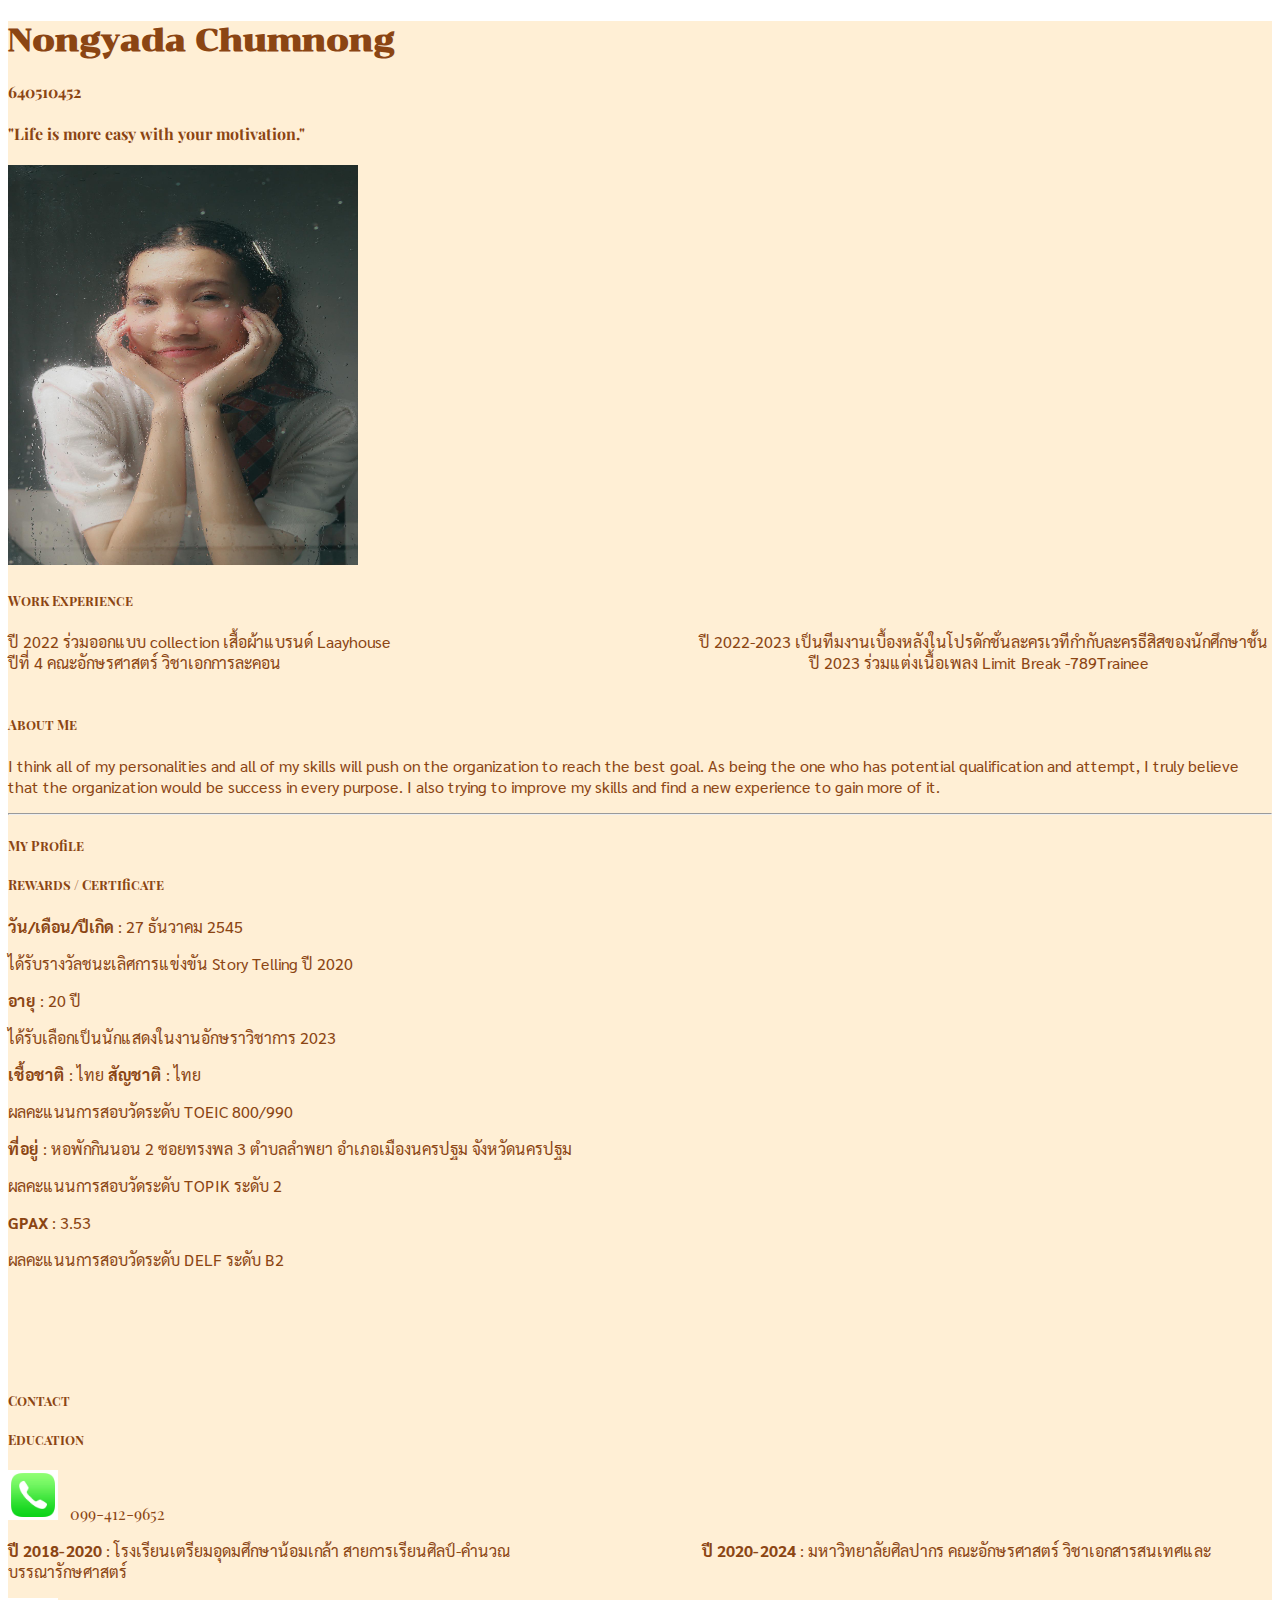
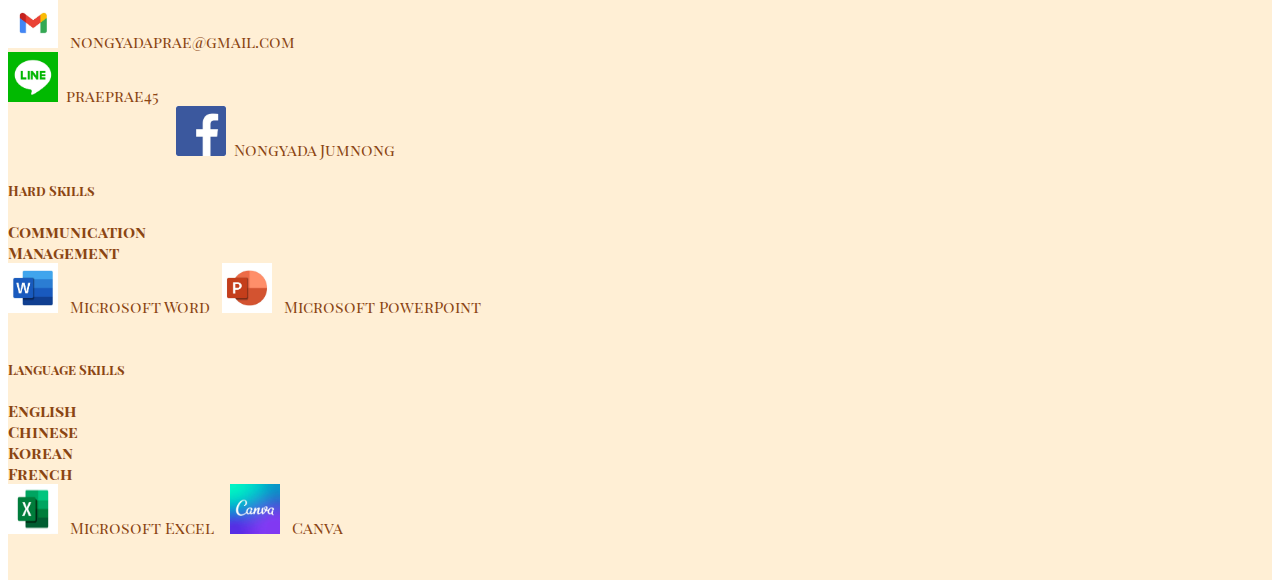
==== commit 63623fff: "version 8" ====
--- a/index.html
+++ b/index.html
@@ -1,243 +1,251 @@
-<!DOCTYPE html>
-<html lang="en">
-  <head>
-    <meta charset="utf-8">
-    <meta name="viewport" content="width=device-width, initial-scale=1">
-    <title>Bootstrap demo</title>
-    <link href="https://cdn.jsdelivr.net/npm/bootstrap@5.3.2/dist/css/bootstrap.min.css"-
-      rel="stylesheet" integrity="sha384-T3c6CoIi6uLrA9TneNEoa7RxnatzjcDSCmG1MXxSR1GAsXEV/Dwwykc2MPK8M2HN"-
-      crossorigin="anonymous">
-    <link type="text/css" rel="stylesheet" href="Style.css">
-    <link rel="preconnect" href="https://fonts.googleapis.com">
-    <link rel="preconnect" href="https://fonts.gstatic.com" crossorigin="">
-    <link href="https://fonts.googleapis.com/css2?family=Chonburi&amp;family=Playfair+Display&amp;family=Playfair+Display+SC:wght@700&amp;family=Sarabun:wght@300&amp;display=swap"-
-      rel="stylesheet">
-  </head>
-  <body>
-    <div class="container-fluid my-bg">
-      <div class="row py-2">
-        <div class="row my-font">
-          <h1> Nongyada Chumnong </h1>
-        </div>
-      </div>
-      <div class="row">
-        <h4> 640510452</h4>
-      </div>
-      <div class="row">
-        <h4> "Life is more easy with your motivation." </h4>
-      </div>
-      <div class="row">
-        <div class="col-md-6 px-5 py-3"><img src="images/photo.jpg" alt="Picture"-
-            class="rounded img-fluid" height="400" width="350"></div>
-        <div class="col-md-6 my-font">
-          <h5> Work Experience </h5>
-          <p> ปี 2022 ร่วมออกแบบ collection เสื้อผ้าแบรนด์
+<!DOCTYPE html>
+<html lang="en">
+  <head>
+    <meta charset="utf-8">
+    <meta name="viewport" content="width=device-width, initial-scale=1">
+    <title>Bootstrap demo</title>
+    <link href="https://cdn.jsdelivr.net/npm/bootstrap@5.3.2/dist/css/bootstrap.min.css"
+
+      rel="stylesheet" integrity="sha384-T3c6CoIi6uLrA9TneNEoa7RxnatzjcDSCmG1MXxSR1GAsXEV/Dwwykc2MPK8M2HN"
+
+      crossorigin="anonymous">
+    <link type="text/css" rel="stylesheet" href="Style.css">
+    <link rel="preconnect" href="https://fonts.googleapis.com">
+    <link rel="preconnect" href="https://fonts.gstatic.com" crossorigin="">
+    <link href="https://fonts.googleapis.com/css2?family=Chonburi&amp;family=Playfair+Display&amp;family=Playfair+Display+SC:wght@700&amp;family=Sarabun:wght@300&amp;display=swap"
+
+      rel="stylesheet">
+  </head>
+  <body class="body">
+    <div class="container-fluid my-bg">
+      <div class="row py-2">
+        <div class="row my-font">
+          <h1> Nongyada Chumnong </h1>
+        </div>
+      </div>
+      <div class="row">
+        <h4> 640510452</h4>
+      </div>
+      <div class="row">
+        <h4> "Life is more easy with your motivation." </h4>
+      </div>
+      <div class="row">
+        <div class="col-md-6 px-5 py-3"><img src="images/photo.jpg" alt="Picture"
+
+            class="rounded img-fluid" height="400" width="350"></div>
+        <div class="col-md-6 my-font">
+          <h5> Work Experience </h5>
+          <p> ปี 2022 ร่วมออกแบบ collection เสื้อผ้าแบรนด์
             Laayhouse&nbsp;&nbsp;&nbsp;&nbsp;&nbsp;&nbsp;&nbsp;&nbsp;&nbsp;&nbsp;&nbsp;&nbsp;&nbsp;&nbsp;&nbsp;&nbsp;&nbsp;&nbsp;&nbsp;&nbsp;&nbsp;&nbsp;&nbsp;&nbsp;&nbsp;&nbsp;&nbsp;&nbsp;&nbsp;&nbsp;&nbsp;&nbsp;&nbsp;&nbsp;&nbsp;&nbsp;&nbsp;&nbsp;&nbsp;&nbsp;&nbsp;&nbsp;&nbsp;&nbsp;&nbsp;&nbsp;&nbsp;&nbsp;&nbsp;&nbsp;&nbsp;&nbsp;&nbsp;&nbsp;&nbsp;&nbsp;&nbsp;&nbsp;&nbsp;
-            &nbsp;&nbsp;&nbsp;&nbsp;&nbsp;&nbsp;&nbsp; &nbsp; &nbsp;&nbsp;
-            &nbsp; &nbsp; ปี 2022-2023
-            เป็นทีมงานเบื้องหลังในโปรดักชั่นละครเวทีกำกับละครธีสิสของนักศึกษาชั้นปีที่
-            4 คณะอักษรศาสตร์ วิชาเอกการละคอน
+            &nbsp;&nbsp;&nbsp;&nbsp;&nbsp;&nbsp;&nbsp; &nbsp; &nbsp;&nbsp;
+            &nbsp; &nbsp; ปี 2022-2023
+            เป็นทีมงานเบื้องหลังในโปรดักชั่นละครเวทีกำกับละครธีสิสของนักศึกษาชั้นปีที่
+            4 คณะอักษรศาสตร์ วิชาเอกการละคอน
             &nbsp;&nbsp;&nbsp;&nbsp;&nbsp;&nbsp;&nbsp;&nbsp;&nbsp;&nbsp;&nbsp;&nbsp;&nbsp;&nbsp;&nbsp;&nbsp;&nbsp;&nbsp;&nbsp;&nbsp;&nbsp;&nbsp;&nbsp;&nbsp;&nbsp;&nbsp;&nbsp;&nbsp;&nbsp;&nbsp;&nbsp;&nbsp;&nbsp;&nbsp;&nbsp;&nbsp;&nbsp;&nbsp;&nbsp;&nbsp;&nbsp;&nbsp;&nbsp;&nbsp;&nbsp;&nbsp;&nbsp;&nbsp;&nbsp;&nbsp;&nbsp;&nbsp;&nbsp;
-            &nbsp; &nbsp; &nbsp; &nbsp; &nbsp; &nbsp; &nbsp; &nbsp; &nbsp;
-            &nbsp; &nbsp; &nbsp; &nbsp; &nbsp; &nbsp; &nbsp; &nbsp;
+            &nbsp; &nbsp; &nbsp; &nbsp; &nbsp; &nbsp; &nbsp; &nbsp; &nbsp;
+            &nbsp; &nbsp; &nbsp; &nbsp; &nbsp; &nbsp; &nbsp; &nbsp;
             &nbsp;&nbsp;&nbsp;&nbsp;&nbsp;&nbsp;&nbsp;&nbsp;&nbsp;&nbsp;&nbsp;&nbsp;&nbsp;&nbsp;&nbsp;&nbsp;&nbsp;&nbsp;&nbsp;&nbsp;&nbsp;&nbsp;&nbsp;&nbsp;&nbsp;&nbsp;&nbsp;&nbsp;&nbsp;&nbsp;&nbsp;&nbsp;&nbsp;&nbsp;&nbsp;&nbsp;&nbsp;&nbsp;&nbsp;&nbsp;&nbsp;&nbsp;
-            ปี 2023 ร่วมแต่งเนื้อเพลง Limit Break -789Trainee
+            ปี 2023 ร่วมแต่งเนื้อเพลง Limit Break -789Trainee
             &nbsp;&nbsp;&nbsp;&nbsp;&nbsp;&nbsp;&nbsp;&nbsp;&nbsp;&nbsp;&nbsp;&nbsp;&nbsp;&nbsp;&nbsp;&nbsp;&nbsp;&nbsp;&nbsp;&nbsp;&nbsp;&nbsp;&nbsp;&nbsp;&nbsp;&nbsp;&nbsp;&nbsp;&nbsp;&nbsp;&nbsp;&nbsp;&nbsp;&nbsp;&nbsp;&nbsp;&nbsp;&nbsp;&nbsp;&nbsp;&nbsp;&nbsp;&nbsp;&nbsp;&nbsp;&nbsp;&nbsp;&nbsp;&nbsp;&nbsp;&nbsp;&nbsp;&nbsp;&nbsp;&nbsp;&nbsp;&nbsp;&nbsp;&nbsp;&nbsp;&nbsp;&nbsp;&nbsp;&nbsp;&nbsp;&nbsp;&nbsp;&nbsp;&nbsp;&nbsp;&nbsp;&nbsp;&nbsp;&nbsp;&nbsp;&nbsp;&nbsp;&nbsp;&nbsp;&nbsp;&nbsp;&nbsp;&nbsp;&nbsp;&nbsp;&nbsp;&nbsp;&nbsp;&nbsp;&nbsp;&nbsp;&nbsp;&nbsp;&nbsp;&nbsp;&nbsp;&nbsp;&nbsp;&nbsp;&nbsp;&nbsp;&nbsp;&nbsp;&nbsp;&nbsp;&nbsp;&nbsp;&nbsp;&nbsp;&nbsp;&nbsp;&nbsp;&nbsp;&nbsp;&nbsp;&nbsp;&nbsp;&nbsp;&nbsp;&nbsp;&nbsp;&nbsp;&nbsp;&nbsp;&nbsp;&nbsp;&nbsp;&nbsp;&nbsp;&nbsp;&nbsp;&nbsp;&nbsp;&nbsp;&nbsp;&nbsp;&nbsp;&nbsp;&nbsp;&nbsp;&nbsp;&nbsp;&nbsp;&nbsp;&nbsp;&nbsp;&nbsp;&nbsp;&nbsp;&nbsp;&nbsp;&nbsp;&nbsp;&nbsp;&nbsp;&nbsp;&nbsp;&nbsp;&nbsp;&nbsp;&nbsp;&nbsp;&nbsp;&nbsp;&nbsp;&nbsp;&nbsp;&nbsp;&nbsp;&nbsp;&nbsp;&nbsp;&nbsp;&nbsp;&nbsp;&nbsp;&nbsp;&nbsp;&nbsp;&nbsp;&nbsp;&nbsp;&nbsp;&nbsp;&nbsp;&nbsp;&nbsp;&nbsp;&nbsp;&nbsp;&nbsp;&nbsp;&nbsp;&nbsp;&nbsp;&nbsp;&nbsp;&nbsp;&nbsp;&nbsp;&nbsp;&nbsp;&nbsp;&nbsp;&nbsp;&nbsp;&nbsp;&nbsp;&nbsp;&nbsp;&nbsp;&nbsp;&nbsp;&nbsp;&nbsp;&nbsp;&nbsp;&nbsp;&nbsp;&nbsp;&nbsp;&nbsp;&nbsp;&nbsp;&nbsp;&nbsp;&nbsp;&nbsp;&nbsp;&nbsp;&nbsp;&nbsp;&nbsp;&nbsp;&nbsp;&nbsp;&nbsp;&nbsp;&nbsp;&nbsp;&nbsp;&nbsp;&nbsp;&nbsp;&nbsp;&nbsp;&nbsp;&nbsp;&nbsp;&nbsp;&nbsp;&nbsp;&nbsp;&nbsp;&nbsp;&nbsp;&nbsp;&nbsp;&nbsp;&nbsp;&nbsp;&nbsp;&nbsp;&nbsp;&nbsp;&nbsp;&nbsp;&nbsp;&nbsp;&nbsp;&nbsp;&nbsp;&nbsp;&nbsp;&nbsp;&nbsp;&nbsp;&nbsp;&nbsp;&nbsp;&nbsp;&nbsp;&nbsp;&nbsp;&nbsp;&nbsp;&nbsp;&nbsp;&nbsp;&nbsp;&nbsp;&nbsp;&nbsp;&nbsp;&nbsp;&nbsp;&nbsp;&nbsp;&nbsp;&nbsp;&nbsp;&nbsp;&nbsp;&nbsp;&nbsp;&nbsp;&nbsp;&nbsp;&nbsp;&nbsp;&nbsp;&nbsp;&nbsp;&nbsp;&nbsp;&nbsp;&nbsp;&nbsp;&nbsp;&nbsp;&nbsp;&nbsp;&nbsp;&nbsp;&nbsp;&nbsp;&nbsp;&nbsp;&nbsp;&nbsp;&nbsp;&nbsp;&nbsp;&nbsp;&nbsp;&nbsp;&nbsp;&nbsp;&nbsp;&nbsp;&nbsp;&nbsp;&nbsp;&nbsp;&nbsp;&nbsp;&nbsp;&nbsp;&nbsp;&nbsp;&nbsp;&nbsp;&nbsp;&nbsp;&nbsp;&nbsp;&nbsp;&nbsp;&nbsp;&nbsp;&nbsp;&nbsp;&nbsp;&nbsp;&nbsp;&nbsp;&nbsp;&nbsp;&nbsp;&nbsp;&nbsp;&nbsp;&nbsp;&nbsp;&nbsp;&nbsp;&nbsp;&nbsp;&nbsp;&nbsp;&nbsp;&nbsp;&nbsp;&nbsp;&nbsp;&nbsp;&nbsp;&nbsp;&nbsp;&nbsp;&nbsp;&nbsp;&nbsp;&nbsp;&nbsp;&nbsp;&nbsp;&nbsp;&nbsp;&nbsp;&nbsp;&nbsp;&nbsp;&nbsp;&nbsp;&nbsp;&nbsp;&nbsp;&nbsp;&nbsp;&nbsp;&nbsp;&nbsp;&nbsp;&nbsp;&nbsp;&nbsp;&nbsp;&nbsp;&nbsp;&nbsp;&nbsp;&nbsp;&nbsp;&nbsp;&nbsp;&nbsp;&nbsp;&nbsp;&nbsp;&nbsp;&nbsp;&nbsp;&nbsp;&nbsp;&nbsp;&nbsp;&nbsp;&nbsp;&nbsp;&nbsp;&nbsp;&nbsp;&nbsp;&nbsp;&nbsp;&nbsp;&nbsp;&nbsp;&nbsp;&nbsp;&nbsp;&nbsp;&nbsp;&nbsp;&nbsp;&nbsp;&nbsp;&nbsp;&nbsp;&nbsp;&nbsp;&nbsp;&nbsp;&nbsp;&nbsp;&nbsp;&nbsp;&nbsp;&nbsp;&nbsp;&nbsp;&nbsp;
-            </p>
-          <p> </p>
-          <h5>About Me</h5>
-          <p> I think all of my personalities and all of my skills will push on
-            the organization to reach the best goal. As being the one who has
-            potential qualification and attempt, I truly believe that the
-            organization would be success in every purpose. I also trying to
-            improve my skills and find a new experience to gain more of it. </p>
-        </div>
-      </div>
-      <div class="row">
-        <div class="col-md-6">
-          <hr> </div>
-      </div>
-      <div class="row py-2"> </div>
-      <div class="row my-font">
-        <div class="col-md-6">
-          <h5> My Profile </h5>
-        </div>
-        <div class="col-md-6">
-          <h5>Rewards / Certificate </h5>
-        </div>
-      </div>
-      <div class="row my-font">
-        <div class="col-md-6"> <strong>วัน/เดือน/ปีเกิด</strong> : 27 ธันวาคม
-          2545 </div>
-        <div class="col-md-6"> ได้รับรางวัลชนะเลิศการแข่งขัน Story Telling ปี
-          2020</div>
-      </div>
-      <div class="row my-font">
-        <div class="col-md-6"> <strong>อายุ</strong> : 20 ปี </div>
-        <div class="col-md-6"> ได้รับเลือกเป็นนักแสดงในงานอักษราวิชาการ 2023</div>
-      </div>
-      <div class="row my-font">
-        <div class="col-md-6"> <strong>เชื้อชาติ</strong> : ไทย <strong>สัญชาติ</strong>
-          : ไทย </div>
-        <div class="col-md-6">
-          <p> ผลคะแนนการสอบวัดระดับ TOEIC 800/990</p>
-        </div>
-      </div>
-      <div class="row my-font">
-        <div class="col-md-6"> <strong>ที่อยู่</strong> : หอพักกินนอน 2
-          ซอยทรงพล 3 ตำบลลำพยา อำเภอเมืองนครปฐม จังหวัดนครปฐม</div>
-        <div class="col-md-6"> ผลคะแนนการสอบวัดระดับ TOPIK ระดับ 2 </div>
-        <div class="row my-font">
-          <div class="col-md-6"> <strong>GPAX</strong> : 3.53 <br>
-          </div>
-          <div class="col-md-6 px-4"> ผลคะแนนการสอบวัดระดับ DELF ระดับ B2 </div>
-        </div>
-        <div class="col-md-6"><br>
-        </div>
-        <div class="col-md-6"><br>
-        </div>
-        <div class="col-md-6"><br>
-        </div>
-        <div class="col-md-6"><br>
-        </div>
-      </div>
-      <div class="row">
-        <div class="col-md-6 py-2">
-          <h5> Contact </h5>
-        </div>
-        <div class="col-md-6">
-          <h5> Education </h5>
-        </div>
-      </div>
-      <div class="row my-font">
-        <div class="col-md-6"> <strong></strong><img src="images/image07.jpg" alt="phone"-
-            class="rounded-circle" height="50" width="50">&nbsp;&nbsp;
-          099-412-9652 </div>
-        <div class="col-md-6">
-          <p> <strong>ปี 2018-2020</strong> : โรงเรียนเตรียมอุดมศึกษาน้อมเกล้า
-            สายการเรียนศิลป์-คำนวณ &nbsp; &nbsp; &nbsp; &nbsp; &nbsp; &nbsp;
-            &nbsp; &nbsp; &nbsp; &nbsp; &nbsp; &nbsp; &nbsp; &nbsp; &nbsp;
-            &nbsp; &nbsp;
-            &nbsp;&nbsp;&nbsp;&nbsp;&nbsp;&nbsp;&nbsp;&nbsp;&nbsp;&nbsp;&nbsp;&nbsp;
-            <strong>ปี 2020-2024</strong> : มหาวิทยาลัยศิลปากร คณะอักษรศาสตร์
-            วิชาเอกสารสนเทศและบรรณารักษศาสตร์ </p>
-        </div>
-      </div>
-      <div class="row py-2 my-font">
-        <div class="col-md-6"><a href="mailto:https://mail.google.com/mail/u/0/?tab=rm&amp;ogbl#inbox"-
-            target="_blank"><img src="images/image03.jpg" alt="gmail" class="rounded-circle"-
-              height="50" width="50"></a>&nbsp;&nbsp; nongyadaprae@gmail.com </div>
-      </div>
-      <div class="row py-2 my-font">
-        <div class="col-md-6"> <strong></strong><img src="images/image05.jpg" alt="line"-
-            class="rounded-circle" height="50" width="50">&nbsp; praeprae45
+            </p>
+          <p> </p>
+          <h5>About Me</h5>
+          <p> I think all of my personalities and all of my skills will push on
+            the organization to reach the best goal. As being the one who has
+            potential qualification and attempt, I truly believe that the
+            organization would be success in every purpose. I also trying to
+            improve my skills and find a new experience to gain more of it. </p>
+        </div>
+      </div>
+      <div class="row">
+        <div class="col-md-6">
+          <hr> </div>
+      </div>
+      <div class="row py-2"> </div>
+      <div class="row my-font">
+        <div class="col-md-6">
+          <h5> My Profile </h5>
+        </div>
+        <div class="col-md-6">
+          <h5>Rewards / Certificate </h5>
+        </div>
+      </div>
+      <div class="row my-font">
+        <div class="col-md-6"> <p>
+          
+          <strong>วัน/เดือน/ปีเกิด</strong> : 27 ธันวาคม
+          2545 </p></div>
+        <div class="col-md-6"> <p>ได้รับรางวัลชนะเลิศการแข่งขัน Story
+          Telling ปี 2020</p></div>
+      </div>
+      <div class="row my-font">
+        <div class="col-md-6"> <p>
+          
+          <strong>อายุ</strong> : 20 ปี </p></div>
+        <div class="col-md-6"> <p>
+          
+          ได้รับเลือกเป็นนักแสดงในงานอักษราวิชาการ 2023</p></div>
+      </div>
+      <div class="row my-font">
+        <div class="col-md-6"> <p>
+          
+          <strong>เชื้อชาติ</strong> : ไทย <strong>สัญชาติ</strong>
+          : ไทย </p></div>
+        <div class="col-md-6">
+          <p> ผลคะแนนการสอบวัดระดับ TOEIC 800/990</p>
+        </div>
+      </div>
+      <div class="row my-font">
+        <div class="col-md-6"> <p><strong>ที่อยู่</strong> : หอพักกินนอน 2
+          ซอยทรงพล 3 ตำบลลำพยา อำเภอเมืองนครปฐม จังหวัดนครปฐม</p></div>
+        <div class="col-md-6"> <p>ผลคะแนนการสอบวัดระดับ TOPIK ระดับ 2</p> </div>
+        <div class="row my-font">
+          <div class="col-md-6"> <p><strong>GPAX</strong> : 3.53 <br></p>
+          </div>
+          <div class="col-md-6 px-4"> <p>ผลคะแนนการสอบวัดระดับ DELF ระดับ B2 </p></div>
+        </div>
+        <div class="col-md-6"><br>
+        </div>
+        <div class="col-md-6"><br>
+        </div>
+        <div class="col-md-6"><br>
+        </div>
+        <div class="col-md-6"><br>
+        </div>
+      </div>
+      <div class="row">
+        <div class="col-md-6 py-2">
+          <h5> Contact </h5>
+        </div>
+        <div class="col-md-6">
+          <h5> Education </h5>
+        </div>
+      </div>
+      <div class="row my-font">
+        <div class="col-md-6"> <strong></strong><img src="images/image07.jpg" alt="phone"
+
+            class="rounded-circle" height="50" width="50">&nbsp;&nbsp;
+          099-412-9652 </div>
+        <div class="col-md-6">
+          <p> <strong>ปี 2018-2020</strong> : โรงเรียนเตรียมอุดมศึกษาน้อมเกล้า
+            สายการเรียนศิลป์-คำนวณ &nbsp; &nbsp; &nbsp; &nbsp; &nbsp; &nbsp;
+            &nbsp; &nbsp; &nbsp; &nbsp; &nbsp; &nbsp; &nbsp; &nbsp; &nbsp;
+            &nbsp; &nbsp;
+            &nbsp;&nbsp;&nbsp;&nbsp;&nbsp;&nbsp;&nbsp;&nbsp;&nbsp;&nbsp;&nbsp;&nbsp;
+            <strong>ปี 2020-2024</strong> : มหาวิทยาลัยศิลปากร คณะอักษรศาสตร์
+            วิชาเอกสารสนเทศและบรรณารักษศาสตร์ </p>
+        </div>
+      </div>
+      <div class="row py-2 my-font">
+        <div class="col-md-6"><a href="mailto:https://mail.google.com/mail/u/0/?tab=rm&amp;ogbl#inbox"
+
+            target="_blank"><img src="images/image03.jpg" alt="gmail" class="rounded-circle"
+
+              height="50" width="50"></a>&nbsp;&nbsp; nongyadaprae@gmail.com </div>
+      </div>
+      <div class="row py-2 my-font">
+        <div class="col-md-6"> <strong></strong><img src="images/image05.jpg" alt="line"
+
+            class="rounded-circle" height="50" width="50">&nbsp; praeprae45
           &nbsp;&nbsp;&nbsp;&nbsp;&nbsp;&nbsp;&nbsp;&nbsp;&nbsp;&nbsp;&nbsp;&nbsp;&nbsp;&nbsp;&nbsp;&nbsp;&nbsp;&nbsp;&nbsp;&nbsp;&nbsp;&nbsp;&nbsp;&nbsp;&nbsp;&nbsp;&nbsp;&nbsp;&nbsp;&nbsp;&nbsp;&nbsp;&nbsp;&nbsp;&nbsp;&nbsp;&nbsp;&nbsp;&nbsp;&nbsp;&nbsp;&nbsp;&nbsp;&nbsp;&nbsp;&nbsp;&nbsp;&nbsp;&nbsp;&nbsp;&nbsp;&nbsp;&nbsp;&nbsp;&nbsp;&nbsp;&nbsp;&nbsp;&nbsp;&nbsp;&nbsp;&nbsp;&nbsp;&nbsp;&nbsp;&nbsp;&nbsp;&nbsp;&nbsp;&nbsp;&nbsp;&nbsp;&nbsp;&nbsp;&nbsp;&nbsp;&nbsp;
-          &nbsp; &nbsp; &nbsp; &nbsp; &nbsp; &nbsp; &nbsp; &nbsp; &nbsp; &nbsp;
-          &nbsp; &nbsp; &nbsp; &nbsp; &nbsp; &nbsp; &nbsp; &nbsp; &nbsp; &nbsp;
-          &nbsp; &nbsp; &nbsp; &nbsp; &nbsp; &nbsp; &nbsp; &nbsp; &nbsp; &nbsp;
-          &nbsp; &nbsp; &nbsp; &nbsp; &nbsp; &nbsp; &nbsp; &nbsp; &nbsp; &nbsp;
-          &nbsp; &nbsp; &nbsp; &nbsp; &nbsp; &nbsp; &nbsp; &nbsp; &nbsp; &nbsp;
-          &nbsp; &nbsp; &nbsp; &nbsp; &nbsp; &nbsp; &nbsp; &nbsp; &nbsp; &nbsp;
-          &nbsp; &nbsp; &nbsp; &nbsp; &nbsp; &nbsp; &nbsp; &nbsp; &nbsp; &nbsp;
-          &nbsp; &nbsp; &nbsp; &nbsp; &nbsp; &nbsp; &nbsp; &nbsp; &nbsp; &nbsp;
-          &nbsp; &nbsp; &nbsp; &nbsp; &nbsp; &nbsp; &nbsp; &nbsp; &nbsp; &nbsp;
-          &nbsp; &nbsp; &nbsp; &nbsp; &nbsp; &nbsp; &nbsp; &nbsp; &nbsp; &nbsp;
-          &nbsp; &nbsp; &nbsp; &nbsp; &nbsp; &nbsp; &nbsp; &nbsp; &nbsp;
-          &nbsp;&nbsp;&nbsp;&nbsp;&nbsp;&nbsp;&nbsp;&nbsp;&nbsp;&nbsp;&nbsp;
-          &nbsp;&nbsp;&nbsp;&nbsp;&nbsp;&nbsp;&nbsp;&nbsp;&nbsp;&nbsp;&nbsp; <a-
-            href="https://www.facebook.com/profile.php?id=100007290575296&amp;locale=th_TH"-
-            target="_blank"><strong><img src="images/image01.jpg" alt="facebook"-
+          &nbsp; &nbsp; &nbsp; &nbsp; &nbsp; &nbsp; &nbsp; &nbsp; &nbsp; &nbsp;
+          &nbsp; &nbsp; &nbsp; &nbsp; &nbsp; &nbsp; &nbsp; &nbsp; &nbsp; &nbsp;
+          &nbsp; &nbsp; &nbsp; &nbsp; &nbsp; &nbsp; &nbsp; &nbsp; &nbsp; &nbsp;
+          &nbsp; &nbsp; &nbsp; &nbsp; &nbsp; &nbsp; &nbsp; &nbsp; &nbsp; &nbsp;
+          &nbsp; &nbsp; &nbsp; &nbsp; &nbsp; &nbsp; &nbsp; &nbsp; &nbsp; &nbsp;
+          &nbsp; &nbsp; &nbsp; &nbsp; &nbsp; &nbsp; &nbsp; &nbsp; &nbsp; &nbsp;
+          &nbsp; &nbsp; &nbsp; &nbsp; &nbsp; &nbsp; &nbsp; &nbsp; &nbsp; &nbsp;
+          &nbsp; &nbsp; &nbsp; &nbsp; &nbsp; &nbsp; &nbsp; &nbsp; &nbsp; &nbsp;
+          &nbsp; &nbsp; &nbsp; &nbsp; &nbsp; &nbsp; &nbsp; &nbsp; &nbsp; &nbsp;
+          &nbsp; &nbsp; &nbsp; &nbsp; &nbsp; &nbsp; &nbsp; &nbsp; &nbsp; &nbsp;
+          &nbsp; &nbsp; &nbsp; &nbsp; &nbsp; &nbsp; &nbsp; &nbsp; &nbsp;
+          &nbsp;&nbsp;&nbsp;&nbsp;&nbsp;&nbsp;&nbsp;&nbsp;&nbsp;&nbsp;&nbsp;
+          &nbsp;&nbsp;&nbsp;&nbsp;&nbsp;&nbsp;&nbsp;&nbsp;&nbsp;&nbsp;&nbsp; <a
+
+            href="https://www.facebook.com/profile.php?id=100007290575296&amp;locale=th_TH"
+
+            target="_blank"><strong><img src="images/image01.jpg" alt="facebook"
+
                 class="rounded-circle" height="50" width="50"></strong></a>&nbsp;
-          Nongyada Jumnong </div>
-        <div class="col-md-6">
-          <h5> Hard Skills </h5>
-          <strong>การสื่อสาร</strong>
-          <div class="progress" role="progressbar" aria-label="Info striped example"-
-            aria-valuenow="90" aria-valuemin="0" aria-valuemax="100">
-            <div class="progress-bar progress-bar-striped bg-info" style="width: 90%"></div>
-          </div>
-          <strong>การจัดการ</strong>
-          <div class="progress" role="progressbar" aria-label="Warning striped example"-
-            aria-valuenow="70" aria-valuemin="0" aria-valuemax="100">
-            <div class="progress-bar progress-bar-striped bg-warning" style="width: 70%"></div>
-          </div>
-        </div>
-        <div class="row py-2">
-          <div class="col-md-6"> </div>
-          <div class="col-md-6">
-            <div> <img src="images/image02.jpg" alt="Word" class="rounded-circle"-
-                height="50" width="50">&nbsp;&nbsp; Microsoft Word&nbsp;&nbsp; <img-
-                src="images/image04.jpg" alt="Point" class="rounded-circle" height="50"-
-                width="50">&nbsp;&nbsp; Microsoft PowerPoint</div>
-            &nbsp;&nbsp; </div>
-        </div>
-        <div class="row">
-          <div class="col-md-6">
-            <h5> Language Skills </h5>
-            <strong>English</strong>
-            <div class="progress" role="progressbar" aria-label="Info striped example"-
-              aria-valuenow="80" aria-valuemin="0" aria-valuemax="100">
-              <div class="progress-bar progress-bar-striped bg-info" style="width: 80%"></div>
-            </div>
-            <strong>Chinese</strong>
-            <div class="progress" role="progressbar" aria-label="Warning striped example"-
-              aria-valuenow="45" aria-valuemin="0" aria-valuemax="100">
-              <div class="progress-bar progress-bar-striped bg-warning" style="width: 45%"></div>
-            </div>
-            <strong>Korean</strong>
-            <div class="progress" role="progressbar" aria-label="Info striped example"-
-              aria-valuenow="45" aria-valuemin="0" aria-valuemax="100">
-              <div class="progress-bar progress-bar-striped bg-info" style="width: 45%"></div>
-            </div>
-            <strong>French</strong>
-            <div class="progress" role="progressbar" aria-label="Warning striped example"-
-              aria-valuenow="40" aria-valuemin="0" aria-valuemax="100">
-              <div class="progress-bar progress-bar-striped bg-warning" style="width: 40%"></div>
-            </div>
-          </div>
-          <div class="col-md-6">
-            <div> <img src="images/image06.jpg" alt="Excel" class="rounded-circle"-
-                height="50" width="50">&nbsp;&nbsp; Microsoft
-              Excel&nbsp;&nbsp;&nbsp; <img src="images/image08.jpg" alt="canva"-
-                class="rounded-circle" height="50" width="50"> &nbsp; Canva </div>
-          </div>
-          <div><br>
-          </div>
-        </div>
-        <div class="row">
-          <div class="col-md-6"> </div>
-          <div class="col-md-6"> </div>
-        </div>
-        <div class="col-md-6"> </div>
-        <div class="container my-bg"><br>
-          <script src="https://cdn.jsdelivr.net/npm/bootstrap@5.3.2/dist/js/bootstrap.bundle.min.js"-
-integrity="sha384-C6RzsynM9kWDrMNeT87bh95OGNyZPhcTNXj1NW7RuBCsyN/o0jlpcV8Qyq46cDfL"-
-crossorigin="anonymous"></script></div>
-      </div>
-    </div>
-  </body>
-</html>
+          Nongyada Jumnong </div>
+        <div class="col-md-6">
+          <h5> Hard Skills </h5>
+          <strong>Communication</strong>
+          <div class="progress" role="progressbar" aria-label="Info striped example"
+
+            aria-valuenow="90" aria-valuemin="0" aria-valuemax="100">
+            <div class="progress-bar progress-bar-striped bg-info" style="width: 90%"></div>
+          </div>
+          <strong>Management</strong>
+          <div class="progress" role="progressbar" aria-label="Warning striped example"
+
+            aria-valuenow="70" aria-valuemin="0" aria-valuemax="100">
+            <div class="progress-bar progress-bar-striped bg-warning" style="width: 70%"></div>
+          </div>
+        </div>
+        <div class="row py-2">
+          <div class="col-md-6"> </div>
+          <div class="col-md-6">
+            <div> <img src="images/image02.jpg" alt="Word" class="rounded-circle"
+
+                height="50" width="50">&nbsp;&nbsp; Microsoft Word&nbsp;&nbsp; <img
+
+                src="images/image04.jpg" alt="Point" class="rounded-circle" height="50"
+
+                width="50">&nbsp;&nbsp; Microsoft PowerPoint</div>
+            &nbsp;&nbsp; </div>
+        </div>
+        <div class="row">
+          <div class="col-md-6">
+            <h5> Language Skills </h5>
+            <strong>English</strong>
+            <div class="progress" role="progressbar" aria-label="Info striped example"
+
+              aria-valuenow="80" aria-valuemin="0" aria-valuemax="100">
+              <div class="progress-bar progress-bar-striped bg-info" style="width: 80%"></div>
+            </div>
+            <strong>Chinese</strong>
+            <div class="progress" role="progressbar" aria-label="Warning striped example"
+
+              aria-valuenow="45" aria-valuemin="0" aria-valuemax="100">
+              <div class="progress-bar progress-bar-striped bg-warning" style="width: 45%"></div>
+            </div>
+            <strong>Korean</strong>
+            <div class="progress" role="progressbar" aria-label="Info striped example"
+
+              aria-valuenow="45" aria-valuemin="0" aria-valuemax="100">
+              <div class="progress-bar progress-bar-striped bg-info" style="width: 45%"></div>
+            </div>
+            <strong>French</strong>
+            <div class="progress" role="progressbar" aria-label="Warning striped example"
+
+              aria-valuenow="40" aria-valuemin="0" aria-valuemax="100">
+              <div class="progress-bar progress-bar-striped bg-warning" style="width: 40%"></div>
+            </div>
+          </div>
+          <div class="col-md-6">
+            <div> <img src="images/image06.jpg" alt="Excel" class="rounded-circle"
+
+                height="50" width="50">&nbsp;&nbsp; Microsoft
+              Excel&nbsp;&nbsp;&nbsp; <img src="images/image08.jpg" alt="canva"
+
+                class="rounded-circle" height="50" width="50"> &nbsp; Canva </div>
+          </div>
+          <div><br>
+          </div>
+        </div>
+        <div class="row">
+          <div class="col-md-6"> </div>
+          <div class="col-md-6"> </div>
+        </div>
+        <div class="col-md-6"> </div>
+        <div class="container my-bg"><br>
+          <script src="https://cdn.jsdelivr.net/npm/bootstrap@5.3.2/dist/js/bootstrap.bundle.min.js"
+
+integrity="sha384-C6RzsynM9kWDrMNeT87bh95OGNyZPhcTNXj1NW7RuBCsyN/o0jlpcV8Qyq46cDfL"
+
+crossorigin="anonymous"></script></div>
+      </div>
+    </div>
+  </body>
+</html>
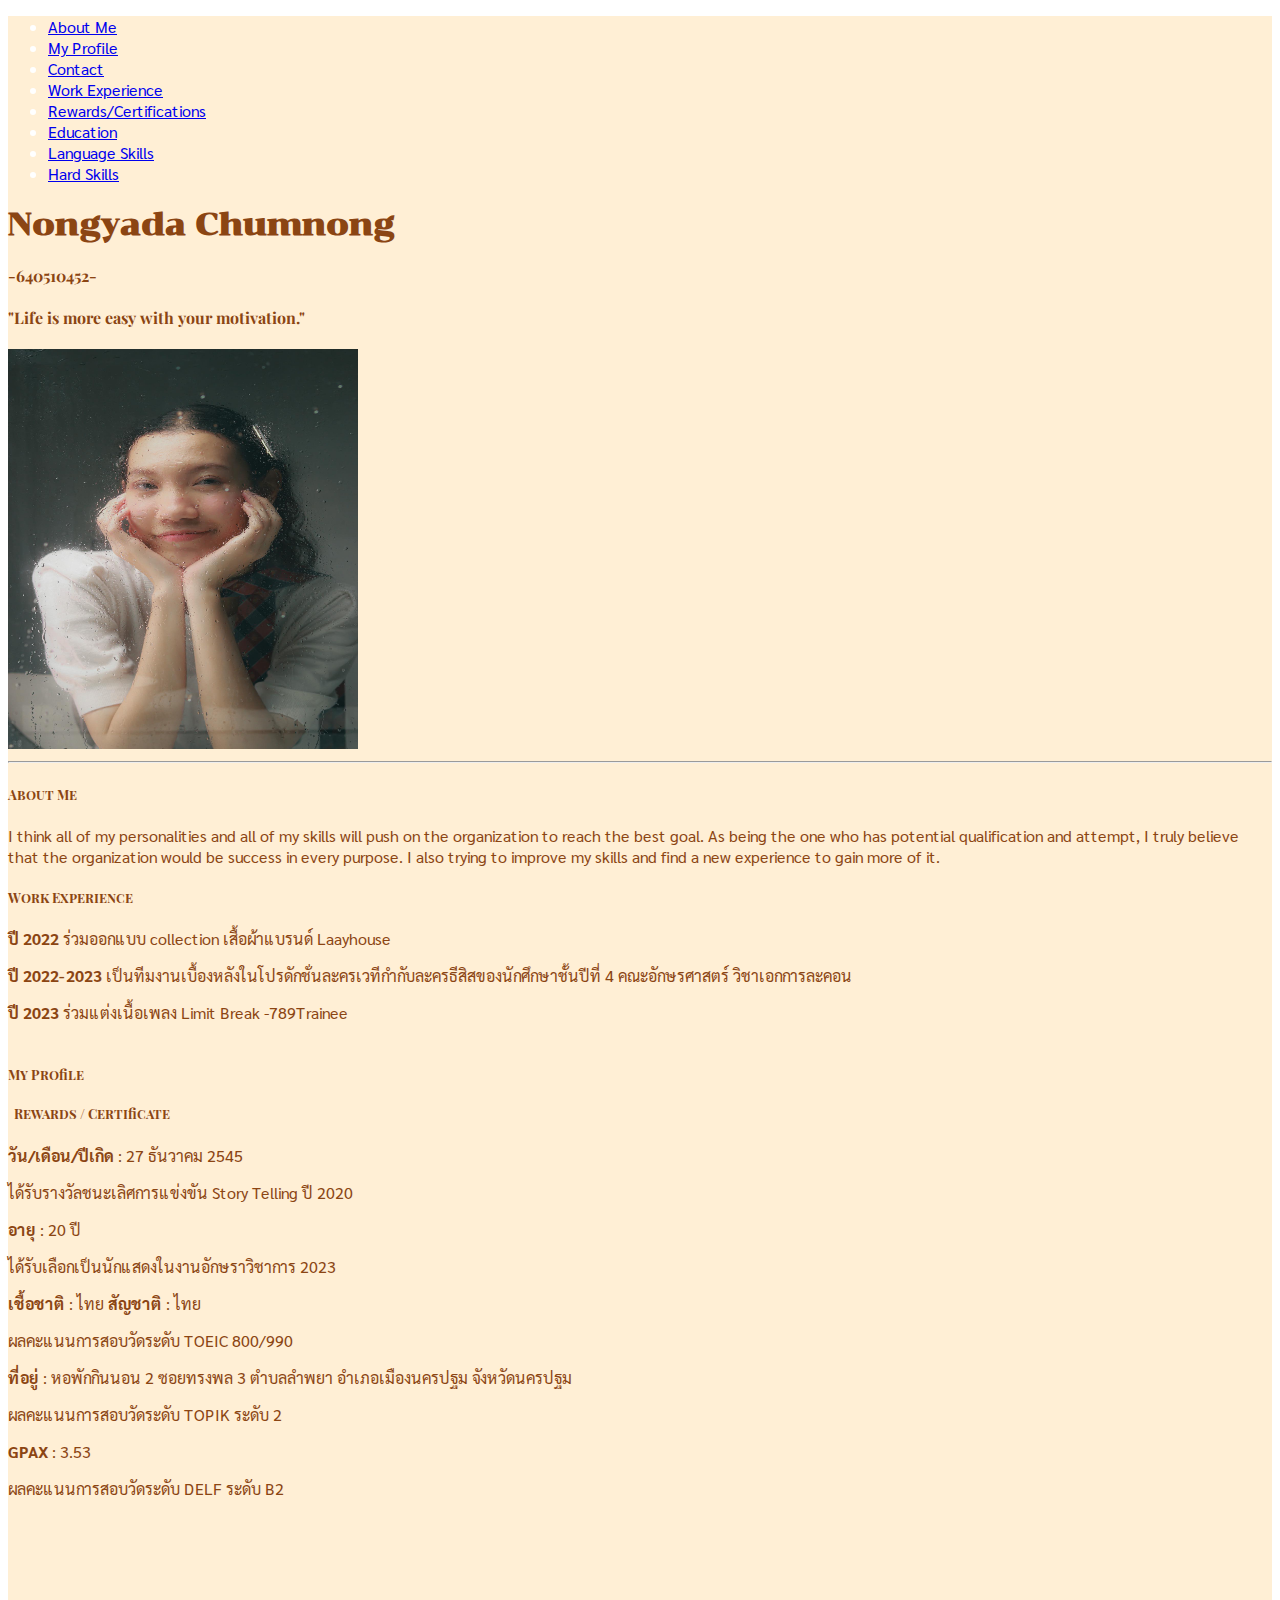
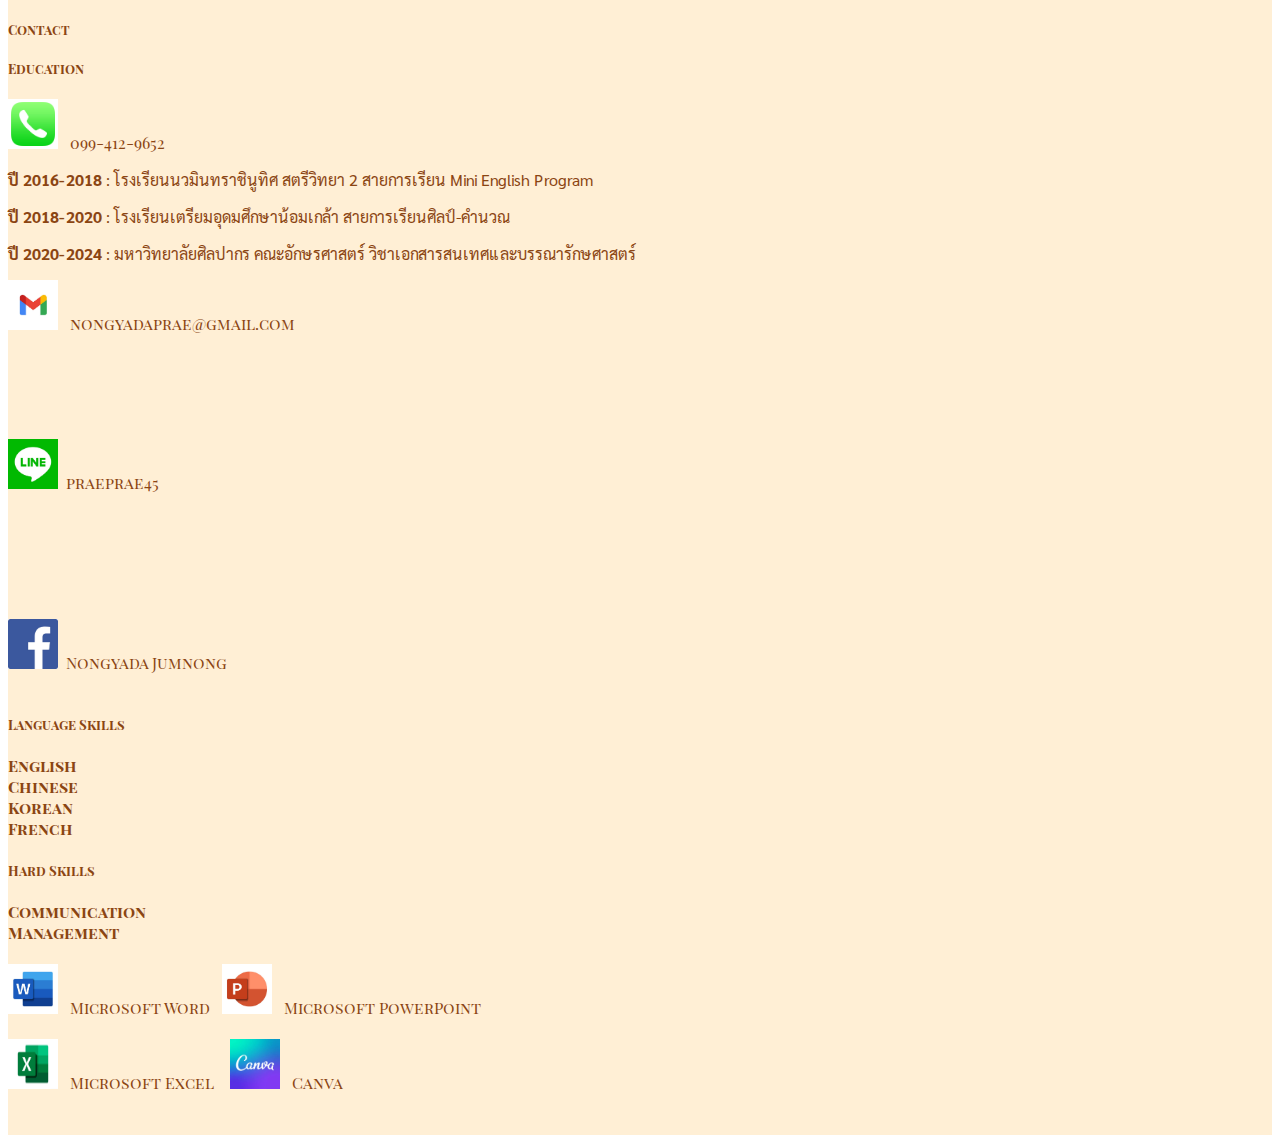
==== commit ea1e3f83: "version9" ====
--- a/index.html
+++ b/index.html
@@ -1,251 +1,309 @@
-<!DOCTYPE html>
-<html lang="en">
-  <head>
-    <meta charset="utf-8">
-    <meta name="viewport" content="width=device-width, initial-scale=1">
-    <title>Bootstrap demo</title>
-    <link href="https://cdn.jsdelivr.net/npm/bootstrap@5.3.2/dist/css/bootstrap.min.css"
-
-      rel="stylesheet" integrity="sha384-T3c6CoIi6uLrA9TneNEoa7RxnatzjcDSCmG1MXxSR1GAsXEV/Dwwykc2MPK8M2HN"
-
-      crossorigin="anonymous">
-    <link type="text/css" rel="stylesheet" href="Style.css">
-    <link rel="preconnect" href="https://fonts.googleapis.com">
-    <link rel="preconnect" href="https://fonts.gstatic.com" crossorigin="">
-    <link href="https://fonts.googleapis.com/css2?family=Chonburi&amp;family=Playfair+Display&amp;family=Playfair+Display+SC:wght@700&amp;family=Sarabun:wght@300&amp;display=swap"
-
-      rel="stylesheet">
-  </head>
-  <body class="body">
-    <div class="container-fluid my-bg">
-      <div class="row py-2">
-        <div class="row my-font">
-          <h1> Nongyada Chumnong </h1>
-        </div>
-      </div>
-      <div class="row">
-        <h4> 640510452</h4>
-      </div>
-      <div class="row">
-        <h4> "Life is more easy with your motivation." </h4>
-      </div>
-      <div class="row">
-        <div class="col-md-6 px-5 py-3"><img src="images/photo.jpg" alt="Picture"
-
-            class="rounded img-fluid" height="400" width="350"></div>
-        <div class="col-md-6 my-font">
-          <h5> Work Experience </h5>
-          <p> ปี 2022 ร่วมออกแบบ collection เสื้อผ้าแบรนด์
-            Laayhouse&nbsp;&nbsp;&nbsp;&nbsp;&nbsp;&nbsp;&nbsp;&nbsp;&nbsp;&nbsp;&nbsp;&nbsp;&nbsp;&nbsp;&nbsp;&nbsp;&nbsp;&nbsp;&nbsp;&nbsp;&nbsp;&nbsp;&nbsp;&nbsp;&nbsp;&nbsp;&nbsp;&nbsp;&nbsp;&nbsp;&nbsp;&nbsp;&nbsp;&nbsp;&nbsp;&nbsp;&nbsp;&nbsp;&nbsp;&nbsp;&nbsp;&nbsp;&nbsp;&nbsp;&nbsp;&nbsp;&nbsp;&nbsp;&nbsp;&nbsp;&nbsp;&nbsp;&nbsp;&nbsp;&nbsp;&nbsp;&nbsp;&nbsp;&nbsp;
-            &nbsp;&nbsp;&nbsp;&nbsp;&nbsp;&nbsp;&nbsp; &nbsp; &nbsp;&nbsp;
-            &nbsp; &nbsp; ปี 2022-2023
-            เป็นทีมงานเบื้องหลังในโปรดักชั่นละครเวทีกำกับละครธีสิสของนักศึกษาชั้นปีที่
-            4 คณะอักษรศาสตร์ วิชาเอกการละคอน
-            &nbsp;&nbsp;&nbsp;&nbsp;&nbsp;&nbsp;&nbsp;&nbsp;&nbsp;&nbsp;&nbsp;&nbsp;&nbsp;&nbsp;&nbsp;&nbsp;&nbsp;&nbsp;&nbsp;&nbsp;&nbsp;&nbsp;&nbsp;&nbsp;&nbsp;&nbsp;&nbsp;&nbsp;&nbsp;&nbsp;&nbsp;&nbsp;&nbsp;&nbsp;&nbsp;&nbsp;&nbsp;&nbsp;&nbsp;&nbsp;&nbsp;&nbsp;&nbsp;&nbsp;&nbsp;&nbsp;&nbsp;&nbsp;&nbsp;&nbsp;&nbsp;&nbsp;&nbsp;
-            &nbsp; &nbsp; &nbsp; &nbsp; &nbsp; &nbsp; &nbsp; &nbsp; &nbsp;
-            &nbsp; &nbsp; &nbsp; &nbsp; &nbsp; &nbsp; &nbsp; &nbsp;
-            &nbsp;&nbsp;&nbsp;&nbsp;&nbsp;&nbsp;&nbsp;&nbsp;&nbsp;&nbsp;&nbsp;&nbsp;&nbsp;&nbsp;&nbsp;&nbsp;&nbsp;&nbsp;&nbsp;&nbsp;&nbsp;&nbsp;&nbsp;&nbsp;&nbsp;&nbsp;&nbsp;&nbsp;&nbsp;&nbsp;&nbsp;&nbsp;&nbsp;&nbsp;&nbsp;&nbsp;&nbsp;&nbsp;&nbsp;&nbsp;&nbsp;&nbsp;
-            ปี 2023 ร่วมแต่งเนื้อเพลง Limit Break -789Trainee
+<!DOCTYPE html>
+<html lang="en">
+  <head>
+    <meta http-equiv="content-type" content="text/html; charset=utf-8">
+    <meta name="viewport" content="width=device-width, initial-scale=1">
+    <title>Bootstrap demo</title>
+    <link href="https://cdn.jsdelivr.net/npm/bootstrap@5.3.2/dist/css/bootstrap.min.css"+
+      rel="stylesheet" integrity="sha384-T3c6CoIi6uLrA9TneNEoa7RxnatzjcDSCmG1MXxSR1GAsXEV/Dwwykc2MPK8M2HN"+
+      crossorigin="anonymous">
+    <link type="text/css" rel="stylesheet" href="Style.css">
+    <link rel="preconnect" href="https://fonts.googleapis.com">
+    <link rel="preconnect" href="https://fonts.gstatic.com" crossorigin="">
+    <link href="https://fonts.googleapis.com/css2?family=Chonburi&amp;family=Playfair+Display&amp;family=Playfair+Display+SC:wght@700&amp;family=Sarabun:wght@300&amp;display=swap"+
+      rel="stylesheet">
+  </head>
+  <body class="body">
+    <div class="container-fluid my-bg">
+      <div class="container nav ">
+        <header class="d-flex justify-content-center py-3">
+          <ul class="nav nav-pills">
+            <li class="nav-item"><a href="#Abo" class="nav-link active" aria-current="page">About
+                Me</a></li>
+            <li class="nav-item"><a href="#My" class="nav-link">My Profile</a></li>
+            <li class="nav-item"><a href="#tact" class="nav-link" id="con">Contact</a></li>
+            <li class="nav-item"><a href="#ex" class="nav-link" id="wo">Work
+                Experience</a><br>
+            </li>
+            <li class="nav-item"><a href="#" class="nav-link" id="re">Rewards/Certifications</a></li>
+            <li class="nav-item"><a href="#" class="nav-link">Education</a><br>
+            </li>
+            <li class="nav-item"><a href="#" class="nav-link">Language Skills</a></li>
+            <li class="nav-item"><a href="#" class="nav-link">Hard Skills</a></li>
+          </ul>
+        </header>
+      </div>
+      <div class="row py-2 text-center">
+        <div class="row my-font">
+          <h1> Nongyada Chumnong </h1>
+        </div>
+      </div>
+      <div class="row text-center">
+        <h4> -640510452-</h4>
+      </div>
+      <div class="row text-center py-3">
+        <h4> "Life is more easy with your motivation." </h4>
+      </div>
+      <div class="row text-center py-3">
+        <div class="image-center"> <img src="images/photo.jpg" alt="Picture" class="rounded img-fluid"+
+            height="400" width="350"></div>
+      </div>
+      <hr>
+      <div class="row">
+        <div class="col-md-6">
+          <h5><a name="Abo" id="Abo"></a>About Me<a name="About" id="About"></a><a+
+              href="#About"></a></h5>
+          <p> I think all of my personalities and all of my skills will push on
+            the organization to reach the best goal. As being the one who has
+            potential qualification and attempt, I truly believe that the
+            organization would be success in every purpose. I also trying to
+            improve my skills and find a new experience to gain more of it. </p>
+        </div>
+        <div class="col-md-6 my-font">
+          <h5>Work Experience<a name="ex" id="ex"></a> <a name="&lt;h5&gt;Work Experience &lt;/h5&gt;"+
+              id="&lt;h5&gt;Work Experience &lt;/h5&gt;"></a></h5>
+          <p> <strong>ปี 2022</strong> ร่วมออกแบบ collection เสื้อผ้าแบรนด์
+            Laayhouse </p>
+          <p> <strong>ปี 2022-2023</strong>
+            เป็นทีมงานเบื้องหลังในโปรดักชั่นละครเวทีกำกับละครธีสิสของนักศึกษาชั้นปีที่
+            4 คณะอักษรศาสตร์ วิชาเอกการละคอน </p>
+          <p> <strong>ปี 2023</strong> ร่วมแต่งเนื้อเพลง Limit Break
+            -789Trainee
             &nbsp;&nbsp;&nbsp;&nbsp;&nbsp;&nbsp;&nbsp;&nbsp;&nbsp;&nbsp;&nbsp;&nbsp;&nbsp;&nbsp;&nbsp;&nbsp;&nbsp;&nbsp;&nbsp;&nbsp;&nbsp;&nbsp;&nbsp;&nbsp;&nbsp;&nbsp;&nbsp;&nbsp;&nbsp;&nbsp;&nbsp;&nbsp;&nbsp;&nbsp;&nbsp;&nbsp;&nbsp;&nbsp;&nbsp;&nbsp;&nbsp;&nbsp;&nbsp;&nbsp;&nbsp;&nbsp;&nbsp;&nbsp;&nbsp;&nbsp;&nbsp;&nbsp;&nbsp;&nbsp;&nbsp;&nbsp;&nbsp;&nbsp;&nbsp;&nbsp;&nbsp;&nbsp;&nbsp;&nbsp;&nbsp;&nbsp;&nbsp;&nbsp;&nbsp;&nbsp;&nbsp;&nbsp;&nbsp;&nbsp;&nbsp;&nbsp;&nbsp;&nbsp;&nbsp;&nbsp;&nbsp;&nbsp;&nbsp;&nbsp;&nbsp;&nbsp;&nbsp;&nbsp;&nbsp;&nbsp;&nbsp;&nbsp;&nbsp;&nbsp;&nbsp;&nbsp;&nbsp;&nbsp;&nbsp;&nbsp;&nbsp;&nbsp;&nbsp;&nbsp;&nbsp;&nbsp;&nbsp;&nbsp;&nbsp;&nbsp;&nbsp;&nbsp;&nbsp;&nbsp;&nbsp;&nbsp;&nbsp;&nbsp;&nbsp;&nbsp;&nbsp;&nbsp;&nbsp;&nbsp;&nbsp;&nbsp;&nbsp;&nbsp;&nbsp;&nbsp;&nbsp;&nbsp;&nbsp;&nbsp;&nbsp;&nbsp;&nbsp;&nbsp;&nbsp;&nbsp;&nbsp;&nbsp;&nbsp;&nbsp;&nbsp;&nbsp;&nbsp;&nbsp;&nbsp;&nbsp;&nbsp;&nbsp;&nbsp;&nbsp;&nbsp;&nbsp;&nbsp;&nbsp;&nbsp;&nbsp;&nbsp;&nbsp;&nbsp;&nbsp;&nbsp;&nbsp;&nbsp;&nbsp;&nbsp;&nbsp;&nbsp;&nbsp;&nbsp;&nbsp;&nbsp;&nbsp;&nbsp;&nbsp;&nbsp;&nbsp;&nbsp;&nbsp;&nbsp;&nbsp;&nbsp;&nbsp;&nbsp;&nbsp;&nbsp;&nbsp;&nbsp;&nbsp;&nbsp;&nbsp;&nbsp;&nbsp;&nbsp;&nbsp;&nbsp;&nbsp;&nbsp;&nbsp;&nbsp;&nbsp;&nbsp;&nbsp;&nbsp;&nbsp;&nbsp;&nbsp;&nbsp;&nbsp;&nbsp;&nbsp;&nbsp;&nbsp;&nbsp;&nbsp;&nbsp;&nbsp;&nbsp;&nbsp;&nbsp;&nbsp;&nbsp;&nbsp;&nbsp;&nbsp;&nbsp;&nbsp;&nbsp;&nbsp;&nbsp;&nbsp;&nbsp;&nbsp;&nbsp;&nbsp;&nbsp;&nbsp;&nbsp;&nbsp;&nbsp;&nbsp;&nbsp;&nbsp;&nbsp;&nbsp;&nbsp;&nbsp;&nbsp;&nbsp;&nbsp;&nbsp;&nbsp;&nbsp;&nbsp;&nbsp;&nbsp;&nbsp;&nbsp;&nbsp;&nbsp;&nbsp;&nbsp;&nbsp;&nbsp;&nbsp;&nbsp;&nbsp;&nbsp;&nbsp;&nbsp;&nbsp;&nbsp;&nbsp;&nbsp;&nbsp;&nbsp;&nbsp;&nbsp;&nbsp;&nbsp;&nbsp;&nbsp;&nbsp;&nbsp;&nbsp;&nbsp;&nbsp;&nbsp;&nbsp;&nbsp;&nbsp;&nbsp;&nbsp;&nbsp;&nbsp;&nbsp;&nbsp;&nbsp;&nbsp;&nbsp;&nbsp;&nbsp;&nbsp;&nbsp;&nbsp;&nbsp;&nbsp;&nbsp;&nbsp;&nbsp;&nbsp;&nbsp;&nbsp;&nbsp;&nbsp;&nbsp;&nbsp;&nbsp;&nbsp;&nbsp;&nbsp;&nbsp;&nbsp;&nbsp;&nbsp;&nbsp;&nbsp;&nbsp;&nbsp;&nbsp;&nbsp;&nbsp;&nbsp;&nbsp;&nbsp;&nbsp;&nbsp;&nbsp;&nbsp;&nbsp;&nbsp;&nbsp;&nbsp;&nbsp;&nbsp;&nbsp;&nbsp;&nbsp;&nbsp;&nbsp;&nbsp;&nbsp;&nbsp;&nbsp;&nbsp;&nbsp;&nbsp;&nbsp;&nbsp;&nbsp;&nbsp;&nbsp;&nbsp;&nbsp;&nbsp;&nbsp;&nbsp;&nbsp;&nbsp;&nbsp;&nbsp;&nbsp;&nbsp;&nbsp;&nbsp;&nbsp;&nbsp;&nbsp;&nbsp;&nbsp;&nbsp;&nbsp;&nbsp;&nbsp;&nbsp;&nbsp;&nbsp;&nbsp;&nbsp;&nbsp;&nbsp;&nbsp;&nbsp;&nbsp;&nbsp;&nbsp;&nbsp;&nbsp;&nbsp;&nbsp;&nbsp;&nbsp;&nbsp;&nbsp;&nbsp;&nbsp;&nbsp;&nbsp;&nbsp;&nbsp;&nbsp;&nbsp;&nbsp;&nbsp;&nbsp;&nbsp;&nbsp;&nbsp;&nbsp;&nbsp;&nbsp;&nbsp;&nbsp;&nbsp;&nbsp;&nbsp;&nbsp;&nbsp;&nbsp;&nbsp;&nbsp;&nbsp;&nbsp;&nbsp;&nbsp;&nbsp;&nbsp;&nbsp;&nbsp;&nbsp;&nbsp;&nbsp;&nbsp;&nbsp;&nbsp;&nbsp;&nbsp;&nbsp;&nbsp;&nbsp;&nbsp;&nbsp;&nbsp;&nbsp;&nbsp;&nbsp;&nbsp;&nbsp;&nbsp;&nbsp;&nbsp;&nbsp;&nbsp;&nbsp;&nbsp;&nbsp;&nbsp;&nbsp;&nbsp;&nbsp;
-            </p>
-          <p> </p>
-          <h5>About Me</h5>
-          <p> I think all of my personalities and all of my skills will push on
-            the organization to reach the best goal. As being the one who has
-            potential qualification and attempt, I truly believe that the
-            organization would be success in every purpose. I also trying to
-            improve my skills and find a new experience to gain more of it. </p>
-        </div>
-      </div>
-      <div class="row">
-        <div class="col-md-6">
-          <hr> </div>
-      </div>
-      <div class="row py-2"> </div>
-      <div class="row my-font">
-        <div class="col-md-6">
-          <h5> My Profile </h5>
-        </div>
-        <div class="col-md-6">
-          <h5>Rewards / Certificate </h5>
-        </div>
-      </div>
-      <div class="row my-font">
-        <div class="col-md-6"> <p>
-          
-          <strong>วัน/เดือน/ปีเกิด</strong> : 27 ธันวาคม
-          2545 </p></div>
-        <div class="col-md-6"> <p>ได้รับรางวัลชนะเลิศการแข่งขัน Story
-          Telling ปี 2020</p></div>
-      </div>
-      <div class="row my-font">
-        <div class="col-md-6"> <p>
-          
-          <strong>อายุ</strong> : 20 ปี </p></div>
-        <div class="col-md-6"> <p>
-          
-          ได้รับเลือกเป็นนักแสดงในงานอักษราวิชาการ 2023</p></div>
-      </div>
-      <div class="row my-font">
-        <div class="col-md-6"> <p>
-          
-          <strong>เชื้อชาติ</strong> : ไทย <strong>สัญชาติ</strong>
-          : ไทย </p></div>
-        <div class="col-md-6">
-          <p> ผลคะแนนการสอบวัดระดับ TOEIC 800/990</p>
-        </div>
-      </div>
-      <div class="row my-font">
-        <div class="col-md-6"> <p><strong>ที่อยู่</strong> : หอพักกินนอน 2
-          ซอยทรงพล 3 ตำบลลำพยา อำเภอเมืองนครปฐม จังหวัดนครปฐม</p></div>
-        <div class="col-md-6"> <p>ผลคะแนนการสอบวัดระดับ TOPIK ระดับ 2</p> </div>
-        <div class="row my-font">
-          <div class="col-md-6"> <p><strong>GPAX</strong> : 3.53 <br></p>
-          </div>
-          <div class="col-md-6 px-4"> <p>ผลคะแนนการสอบวัดระดับ DELF ระดับ B2 </p></div>
-        </div>
-        <div class="col-md-6"><br>
-        </div>
-        <div class="col-md-6"><br>
-        </div>
-        <div class="col-md-6"><br>
-        </div>
-        <div class="col-md-6"><br>
-        </div>
-      </div>
-      <div class="row">
-        <div class="col-md-6 py-2">
-          <h5> Contact </h5>
-        </div>
-        <div class="col-md-6">
-          <h5> Education </h5>
-        </div>
-      </div>
-      <div class="row my-font">
-        <div class="col-md-6"> <strong></strong><img src="images/image07.jpg" alt="phone"
-
-            class="rounded-circle" height="50" width="50">&nbsp;&nbsp;
-          099-412-9652 </div>
-        <div class="col-md-6">
-          <p> <strong>ปี 2018-2020</strong> : โรงเรียนเตรียมอุดมศึกษาน้อมเกล้า
-            สายการเรียนศิลป์-คำนวณ &nbsp; &nbsp; &nbsp; &nbsp; &nbsp; &nbsp;
-            &nbsp; &nbsp; &nbsp; &nbsp; &nbsp; &nbsp; &nbsp; &nbsp; &nbsp;
-            &nbsp; &nbsp;
-            &nbsp;&nbsp;&nbsp;&nbsp;&nbsp;&nbsp;&nbsp;&nbsp;&nbsp;&nbsp;&nbsp;&nbsp;
-            <strong>ปี 2020-2024</strong> : มหาวิทยาลัยศิลปากร คณะอักษรศาสตร์
-            วิชาเอกสารสนเทศและบรรณารักษศาสตร์ </p>
-        </div>
-      </div>
-      <div class="row py-2 my-font">
-        <div class="col-md-6"><a href="mailto:https://mail.google.com/mail/u/0/?tab=rm&amp;ogbl#inbox"
-
-            target="_blank"><img src="images/image03.jpg" alt="gmail" class="rounded-circle"
-
-              height="50" width="50"></a>&nbsp;&nbsp; nongyadaprae@gmail.com </div>
-      </div>
-      <div class="row py-2 my-font">
-        <div class="col-md-6"> <strong></strong><img src="images/image05.jpg" alt="line"
-
-            class="rounded-circle" height="50" width="50">&nbsp; praeprae45
-          &nbsp;&nbsp;&nbsp;&nbsp;&nbsp;&nbsp;&nbsp;&nbsp;&nbsp;&nbsp;&nbsp;&nbsp;&nbsp;&nbsp;&nbsp;&nbsp;&nbsp;&nbsp;&nbsp;&nbsp;&nbsp;&nbsp;&nbsp;&nbsp;&nbsp;&nbsp;&nbsp;&nbsp;&nbsp;&nbsp;&nbsp;&nbsp;&nbsp;&nbsp;&nbsp;&nbsp;&nbsp;&nbsp;&nbsp;&nbsp;&nbsp;&nbsp;&nbsp;&nbsp;&nbsp;&nbsp;&nbsp;&nbsp;&nbsp;&nbsp;&nbsp;&nbsp;&nbsp;&nbsp;&nbsp;&nbsp;&nbsp;&nbsp;&nbsp;&nbsp;&nbsp;&nbsp;&nbsp;&nbsp;&nbsp;&nbsp;&nbsp;&nbsp;&nbsp;&nbsp;&nbsp;&nbsp;&nbsp;&nbsp;&nbsp;&nbsp;&nbsp;
-          &nbsp; &nbsp; &nbsp; &nbsp; &nbsp; &nbsp; &nbsp; &nbsp; &nbsp; &nbsp;
-          &nbsp; &nbsp; &nbsp; &nbsp; &nbsp; &nbsp; &nbsp; &nbsp; &nbsp; &nbsp;
-          &nbsp; &nbsp; &nbsp; &nbsp; &nbsp; &nbsp; &nbsp; &nbsp; &nbsp; &nbsp;
-          &nbsp; &nbsp; &nbsp; &nbsp; &nbsp; &nbsp; &nbsp; &nbsp; &nbsp; &nbsp;
-          &nbsp; &nbsp; &nbsp; &nbsp; &nbsp; &nbsp; &nbsp; &nbsp; &nbsp; &nbsp;
-          &nbsp; &nbsp; &nbsp; &nbsp; &nbsp; &nbsp; &nbsp; &nbsp; &nbsp; &nbsp;
-          &nbsp; &nbsp; &nbsp; &nbsp; &nbsp; &nbsp; &nbsp; &nbsp; &nbsp; &nbsp;
-          &nbsp; &nbsp; &nbsp; &nbsp; &nbsp; &nbsp; &nbsp; &nbsp; &nbsp; &nbsp;
-          &nbsp; &nbsp; &nbsp; &nbsp; &nbsp; &nbsp; &nbsp; &nbsp; &nbsp; &nbsp;
-          &nbsp; &nbsp; &nbsp; &nbsp; &nbsp; &nbsp; &nbsp; &nbsp; &nbsp; &nbsp;
-          &nbsp; &nbsp; &nbsp; &nbsp; &nbsp; &nbsp; &nbsp; &nbsp; &nbsp;
-          &nbsp;&nbsp;&nbsp;&nbsp;&nbsp;&nbsp;&nbsp;&nbsp;&nbsp;&nbsp;&nbsp;
-          &nbsp;&nbsp;&nbsp;&nbsp;&nbsp;&nbsp;&nbsp;&nbsp;&nbsp;&nbsp;&nbsp; <a
-
-            href="https://www.facebook.com/profile.php?id=100007290575296&amp;locale=th_TH"
-
-            target="_blank"><strong><img src="images/image01.jpg" alt="facebook"
-
-                class="rounded-circle" height="50" width="50"></strong></a>&nbsp;
-          Nongyada Jumnong </div>
-        <div class="col-md-6">
-          <h5> Hard Skills </h5>
-          <strong>Communication</strong>
-          <div class="progress" role="progressbar" aria-label="Info striped example"
-
-            aria-valuenow="90" aria-valuemin="0" aria-valuemax="100">
-            <div class="progress-bar progress-bar-striped bg-info" style="width: 90%"></div>
-          </div>
-          <strong>Management</strong>
-          <div class="progress" role="progressbar" aria-label="Warning striped example"
-
-            aria-valuenow="70" aria-valuemin="0" aria-valuemax="100">
-            <div class="progress-bar progress-bar-striped bg-warning" style="width: 70%"></div>
-          </div>
-        </div>
-        <div class="row py-2">
-          <div class="col-md-6"> </div>
-          <div class="col-md-6">
-            <div> <img src="images/image02.jpg" alt="Word" class="rounded-circle"
-
-                height="50" width="50">&nbsp;&nbsp; Microsoft Word&nbsp;&nbsp; <img
-
-                src="images/image04.jpg" alt="Point" class="rounded-circle" height="50"
-
-                width="50">&nbsp;&nbsp; Microsoft PowerPoint</div>
-            &nbsp;&nbsp; </div>
-        </div>
-        <div class="row">
-          <div class="col-md-6">
-            <h5> Language Skills </h5>
-            <strong>English</strong>
-            <div class="progress" role="progressbar" aria-label="Info striped example"
-
-              aria-valuenow="80" aria-valuemin="0" aria-valuemax="100">
-              <div class="progress-bar progress-bar-striped bg-info" style="width: 80%"></div>
-            </div>
-            <strong>Chinese</strong>
-            <div class="progress" role="progressbar" aria-label="Warning striped example"
-
-              aria-valuenow="45" aria-valuemin="0" aria-valuemax="100">
-              <div class="progress-bar progress-bar-striped bg-warning" style="width: 45%"></div>
-            </div>
-            <strong>Korean</strong>
-            <div class="progress" role="progressbar" aria-label="Info striped example"
-
-              aria-valuenow="45" aria-valuemin="0" aria-valuemax="100">
-              <div class="progress-bar progress-bar-striped bg-info" style="width: 45%"></div>
-            </div>
-            <strong>French</strong>
-            <div class="progress" role="progressbar" aria-label="Warning striped example"
-
-              aria-valuenow="40" aria-valuemin="0" aria-valuemax="100">
-              <div class="progress-bar progress-bar-striped bg-warning" style="width: 40%"></div>
-            </div>
-          </div>
-          <div class="col-md-6">
-            <div> <img src="images/image06.jpg" alt="Excel" class="rounded-circle"
-
-                height="50" width="50">&nbsp;&nbsp; Microsoft
-              Excel&nbsp;&nbsp;&nbsp; <img src="images/image08.jpg" alt="canva"
-
-                class="rounded-circle" height="50" width="50"> &nbsp; Canva </div>
-          </div>
-          <div><br>
-          </div>
-        </div>
-        <div class="row">
-          <div class="col-md-6"> </div>
-          <div class="col-md-6"> </div>
-        </div>
-        <div class="col-md-6"> </div>
-        <div class="container my-bg"><br>
-          <script src="https://cdn.jsdelivr.net/npm/bootstrap@5.3.2/dist/js/bootstrap.bundle.min.js"
-
-integrity="sha384-C6RzsynM9kWDrMNeT87bh95OGNyZPhcTNXj1NW7RuBCsyN/o0jlpcV8Qyq46cDfL"
-
-crossorigin="anonymous"></script></div>
-      </div>
-    </div>
-  </body>
-</html>
+            </p>
+          <p> </p>
+        </div>
+      </div>
+      <div class="row">
+        <div class="row py-2"> </div>
+        <div class="row my-font">
+          <div class="col-md-6">
+            <h5> <a name="My" id="My"></a>My Profile </h5>
+          </div>
+          <div class="col-md-6">
+            <h5>&nbsp; <a href="#re"></a>Rewards / Certificate </h5>
+          </div>
+        </div>
+      </div>
+      <div class="row my-font">
+        <div class="col-md-6">
+          <p> <strong>วัน/เดือน/ปีเกิด</strong> : 27 ธันวาคม 2545 </p>
+        </div>
+        <div class="col-md-6">
+          <p>ได้รับรางวัลชนะเลิศการแข่งขัน Story Telling ปี 2020</p>
+        </div>
+      </div>
+      <div class="row my-font">
+        <div class="col-md-6">
+          <p> <strong>อายุ</strong> : 20 ปี </p>
+        </div>
+        <div class="col-md-6">
+          <p> ได้รับเลือกเป็นนักแสดงในงานอักษราวิชาการ 2023</p>
+        </div>
+      </div>
+      <div class="row my-font">
+        <div class="col-md-6">
+          <p> <strong>เชื้อชาติ</strong> : ไทย <strong>สัญชาติ</strong> : ไทย
+          </p>
+        </div>
+        <div class="col-md-6">
+          <p> ผลคะแนนการสอบวัดระดับ TOEIC 800/990</p>
+        </div>
+      </div>
+      <div class="row my-font">
+        <div class="col-md-6">
+          <p><strong>ที่อยู่</strong> : หอพักกินนอน 2 ซอยทรงพล 3 ตำบลลำพยา
+            อำเภอเมืองนครปฐม จังหวัดนครปฐม</p>
+        </div>
+        <div class="col-md-6">
+          <p>ผลคะแนนการสอบวัดระดับ TOPIK ระดับ 2</p>
+        </div>
+        <div class="row my-font">
+          <div class="col-md-6">
+            <p><strong>GPAX</strong> : 3.53 </p>
+          </div>
+          <div class="col-md-6 px-4">
+            <p>ผลคะแนนการสอบวัดระดับ DELF ระดับ B2 </p>
+          </div>
+        </div>
+        <div class="col-md-6"><br>
+        </div>
+        <div class="col-md-6"><br>
+        </div>
+        <div class="col-md-6"><br>
+        </div>
+        <div class="col-md-6"><br>
+        </div>
+      </div>
+      <div class="row">
+        <div class="col-md-6 py-2">
+          <h5> <a href="#con"></a>Contact<a name="tact" id="tact"></a> </h5>
+        </div>
+        <div class="col-md-6">
+          <h5> Education </h5>
+        </div>
+      </div>
+      <div class="row my-font">
+        <div class="col-md-6"> <strong></strong><img src="images/image07.jpg" alt="phone"+
+            class="rounded-circle" height="50" width="50">&nbsp;&nbsp;
+          099-412-9652 </div>
+        <div class="col-md-6">
+          <p> <strong>ปี 2016-2018</strong> : โรงเรียนนวมินทราชินูทิศ สตรีวิทยา
+            2 สายการเรียน Mini English Program</p>
+          <p> <strong>ปี 2018-2020</strong> : โรงเรียนเตรียมอุดมศึกษาน้อมเกล้า
+            สายการเรียนศิลป์-คำนวณ</p>
+          <p><strong>ปี 2020-2024</strong> : มหาวิทยาลัยศิลปากร คณะอักษรศาสตร์
+            วิชาเอกสารสนเทศและบรรณารักษศาสตร์ </p>
+        </div>
+      </div>
+      <div class="row py-2 my-font">
+        <div class="col-md-6"><a href="mailto:https://mail.google.com/mail/u/0/?tab=rm&amp;ogbl#inbox"+
+            target="_blank"><img src="images/image03.jpg" alt="gmail" class="rounded-circle"+
+              height="50" width="50"></a>&nbsp;&nbsp; nongyadaprae@gmail.com </div>
+        <div class="col-md-6"><br>
+        </div>
+        <div class="col-md-6"><br>
+        </div>
+        <div class="col-md-6"><br>
+        </div>
+        <div class="col-md-6"><br>
+        </div>
+        <div class="col-md-6"><br>
+        </div>
+      </div>
+      <div class="row py-2 my-font">
+        <div class="col-md-6"> <strong></strong><img src="images/image05.jpg" alt="line"+
+            class="rounded-circle" height="50" width="50">&nbsp;
+          praeprae45&nbsp; <a href="https://www.facebook.com/profile.php?id=100007290575296&amp;locale=th_TH"+
+            target="_blank"><strong><br>
+            </strong></a></div>
+        <div class="col-md-6"><a href="https://www.facebook.com/profile.php?id=100007290575296&amp;locale=th_TH"+
+            target="_blank"><strong><br>
+            </strong></a></div>
+        <div class="col-md-6"><a href="https://www.facebook.com/profile.php?id=100007290575296&amp;locale=th_TH"+
+            target="_blank"><strong><br>
+            </strong></a></div>
+        <div class="col-md-6"><a href="https://www.facebook.com/profile.php?id=100007290575296&amp;locale=th_TH"+
+            target="_blank"><strong><br>
+            </strong></a></div>
+        <div class="col-md-6"><a href="https://www.facebook.com/profile.php?id=100007290575296&amp;locale=th_TH"+
+            target="_blank"><strong><br>
+            </strong></a></div>
+        <div class="col-md-6"><a href="https://www.facebook.com/profile.php?id=100007290575296&amp;locale=th_TH"+
+            target="_blank"><strong><br>
+            </strong></a></div>
+        <div class="col-md-6"><a href="https://www.facebook.com/profile.php?id=100007290575296&amp;locale=th_TH"+
+            target="_blank"><strong><br>
+            </strong></a></div>
+        <div class="col-md-6"> </div>
+        <div class="row my-font">
+          <div class="col-md-6"><a href="https://www.facebook.com/profile.php?id=100007290575296&amp;locale=th_TH"+
+              target="_blank"><strong><img src="images/image01.jpg" alt="facebook"+
+                  class="rounded-circle" height="50" width="50"></strong></a>&nbsp;
+            Nongyada Jumnong</div>
+          <div class="col-md-6"></div>
+          <div class="col-md-6"> </div>
+        </div>
+        <div class="row py-2">
+          <div class="col-md-6"> </div>
+          <div class="col-md-6"> &nbsp;&nbsp; </div>
+        </div>
+        <div class="row">
+          <div class="col-md-6">
+            <h5> Language Skills </h5>
+            <strong>English</strong>
+            <div class="progress" role="progressbar" aria-label="Info striped example"+
+              aria-valuenow="80" aria-valuemin="0" aria-valuemax="100">
+              <div class="progress-bar progress-bar-striped bg-info" style="width: 80%"></div>
+            </div>
+            <strong>Chinese</strong>
+            <div class="progress" role="progressbar" aria-label="Warning striped example"+
+              aria-valuenow="45" aria-valuemin="0" aria-valuemax="100">
+              <div class="progress-bar progress-bar-striped bg-warning" style="width: 45%"></div>
+            </div>
+            <strong>Korean</strong>
+            <div class="progress" role="progressbar" aria-label="Info striped example"+
+              aria-valuenow="45" aria-valuemin="0" aria-valuemax="100">
+              <div class="progress-bar progress-bar-striped bg-info" style="width: 45%"></div>
+            </div>
+            <strong>French</strong>
+            <div class="progress" role="progressbar" aria-label="Warning striped example"+
+              aria-valuenow="40" aria-valuemin="0" aria-valuemax="100">
+              <div class="progress-bar progress-bar-striped bg-warning" style="width: 40%"></div>
+            </div>
+          </div>
+          <div class="col-md-6">
+            <h5> Hard Skills </h5>
+            <strong>Communication</strong>
+            <div class="progress" role="progressbar" aria-label="Info striped example"+
+              aria-valuenow="90" aria-valuemin="0" aria-valuemax="100">
+              <div class="progress-bar progress-bar-striped bg-info" style="width: 90%"></div>
+            </div>
+            <strong>Management</strong>
+            <div class="progress" role="progressbar" aria-label="Warning striped example"+
+              aria-valuenow="70" aria-valuemin="0" aria-valuemax="100">
+              <div class="progress-bar progress-bar-striped bg-warning" style="width: 70%"></div>
+            </div>
+            <div><br>
+            </div>
+            <div><img src="images/image02.jpg" alt="Word" class="rounded-circle"+
+                height="50" width="50">&nbsp;&nbsp; Microsoft Word&nbsp;&nbsp; <img+
+                src="images/image04.jpg" alt="Point" class="rounded-circle" height="50"+
+                width="50">&nbsp;&nbsp; Microsoft PowerPoint</div>
+            <div><br>
+            </div>
+            <div class="col-md-6">
+              <div> <img src="images/image06.jpg" alt="Excel" class="rounded-circle"+
+                  height="50" width="50">&nbsp;&nbsp; Microsoft
+                Excel&nbsp;&nbsp;&nbsp; <img src="images/image08.jpg" alt="canva"+
+                  class="rounded-circle" height="50" width="50"> &nbsp; Canva </div>
+            </div>
+          </div>
+          <div><br>
+          </div>
+        </div>
+        <div class="row">
+          <div class="col-md-6"> </div>
+          <div class="col-md-6"> </div>
+        </div>
+        <div class="col-md-6"> </div>
+        <div class="container my-bg"><br>
+          <script src="https://cdn.jsdelivr.net/npm/bootstrap@5.3.2/dist/js/bootstrap.bundle.min.js"+
+integrity="sha384-C6RzsynM9kWDrMNeT87bh95OGNyZPhcTNXj1NW7RuBCsyN/o0jlpcV8Qyq46cDfL"+
+crossorigin="anonymous"></script></div>
+      </div>
+    </div>
+  </body>
+</html>
--- a/Style.css
+++ b/Style.css
@@ -9,10 +9,18 @@
 h5 {font-family: 'Playfair Display SC', serif;
   color: #8B4513;
 }
+h6 {font-family: 'Playfair Display', serif;
+  color: #8B4513;
+}
 p {font-family: 'Sarabun', sans-serif;
+  color: #8B4513;
 }
 body {font-family: 'Sarabun', sans-serif;
+  color: #8B4513;
 }
 .my-font {color: #8B4513;
   font-family: 'Playfair Display SC', serif;
+}
+.nav-item {color: white;
+  background-color: transparent;
 }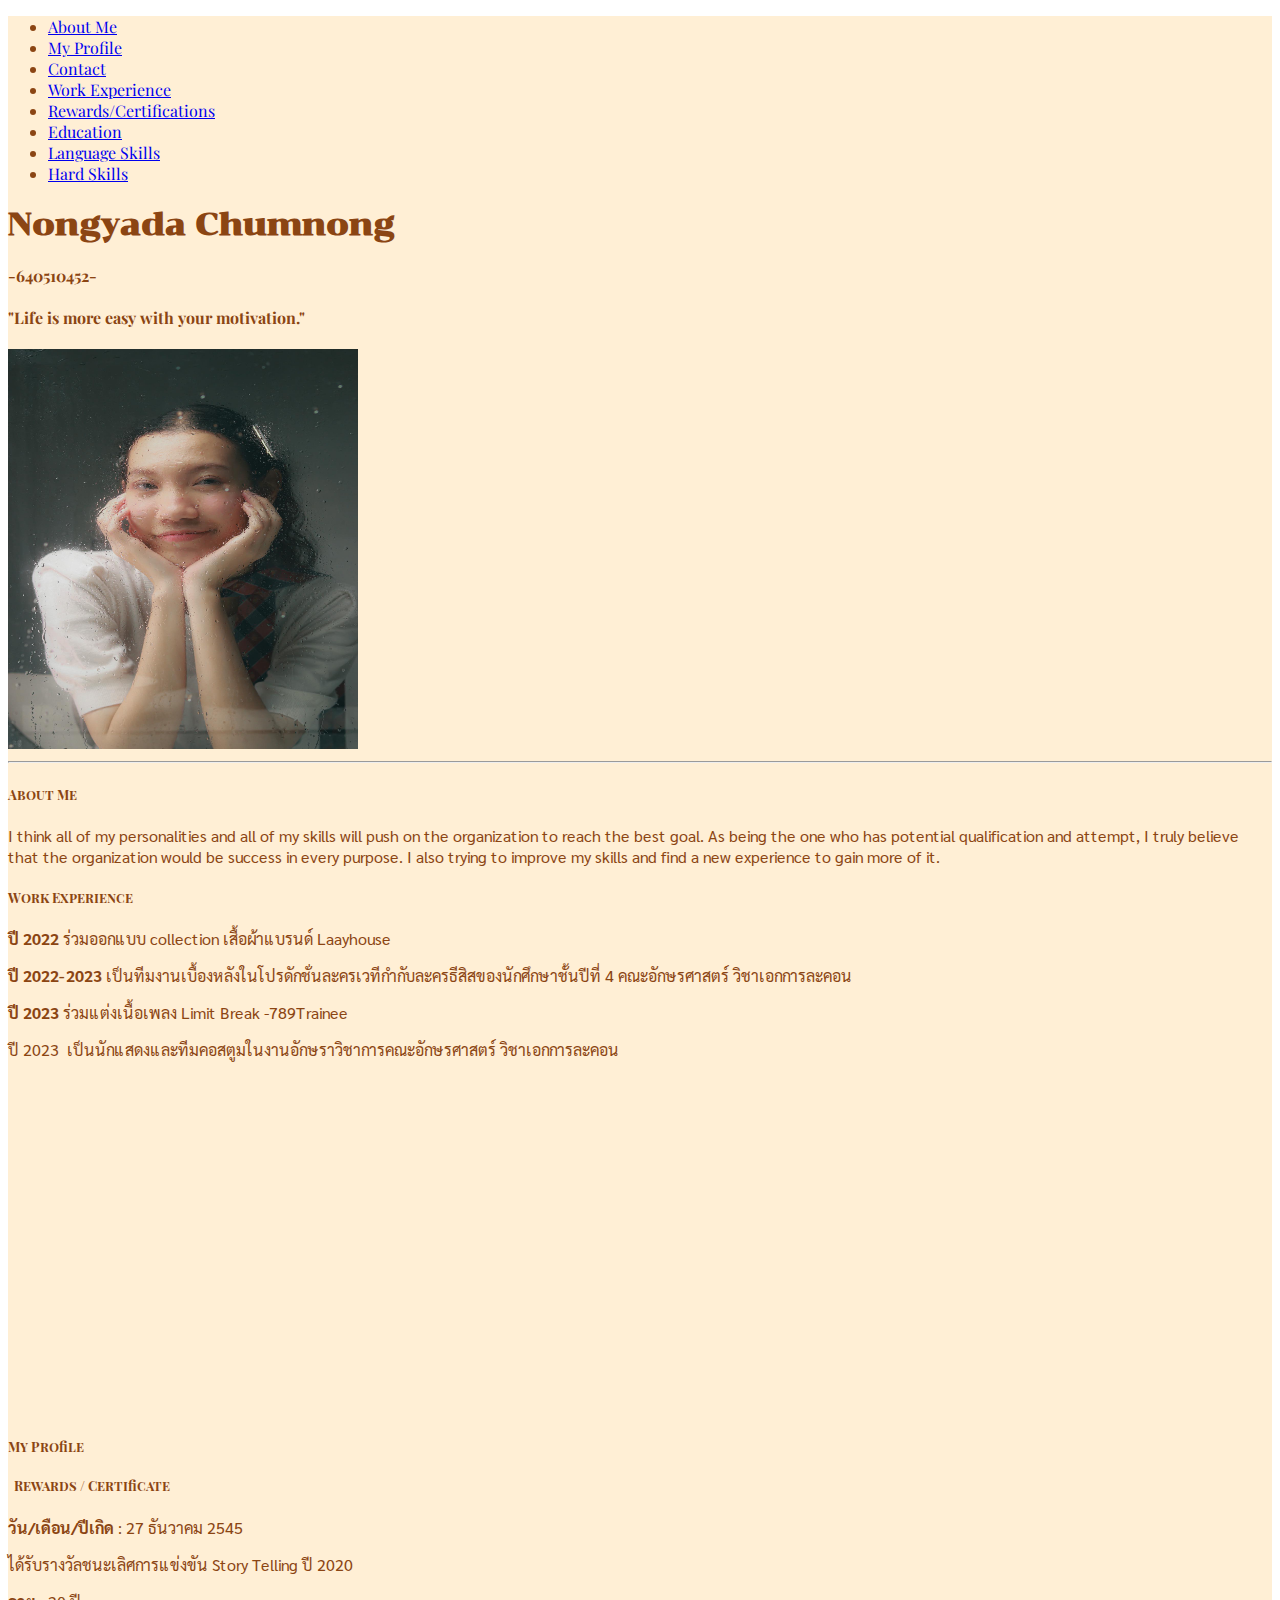
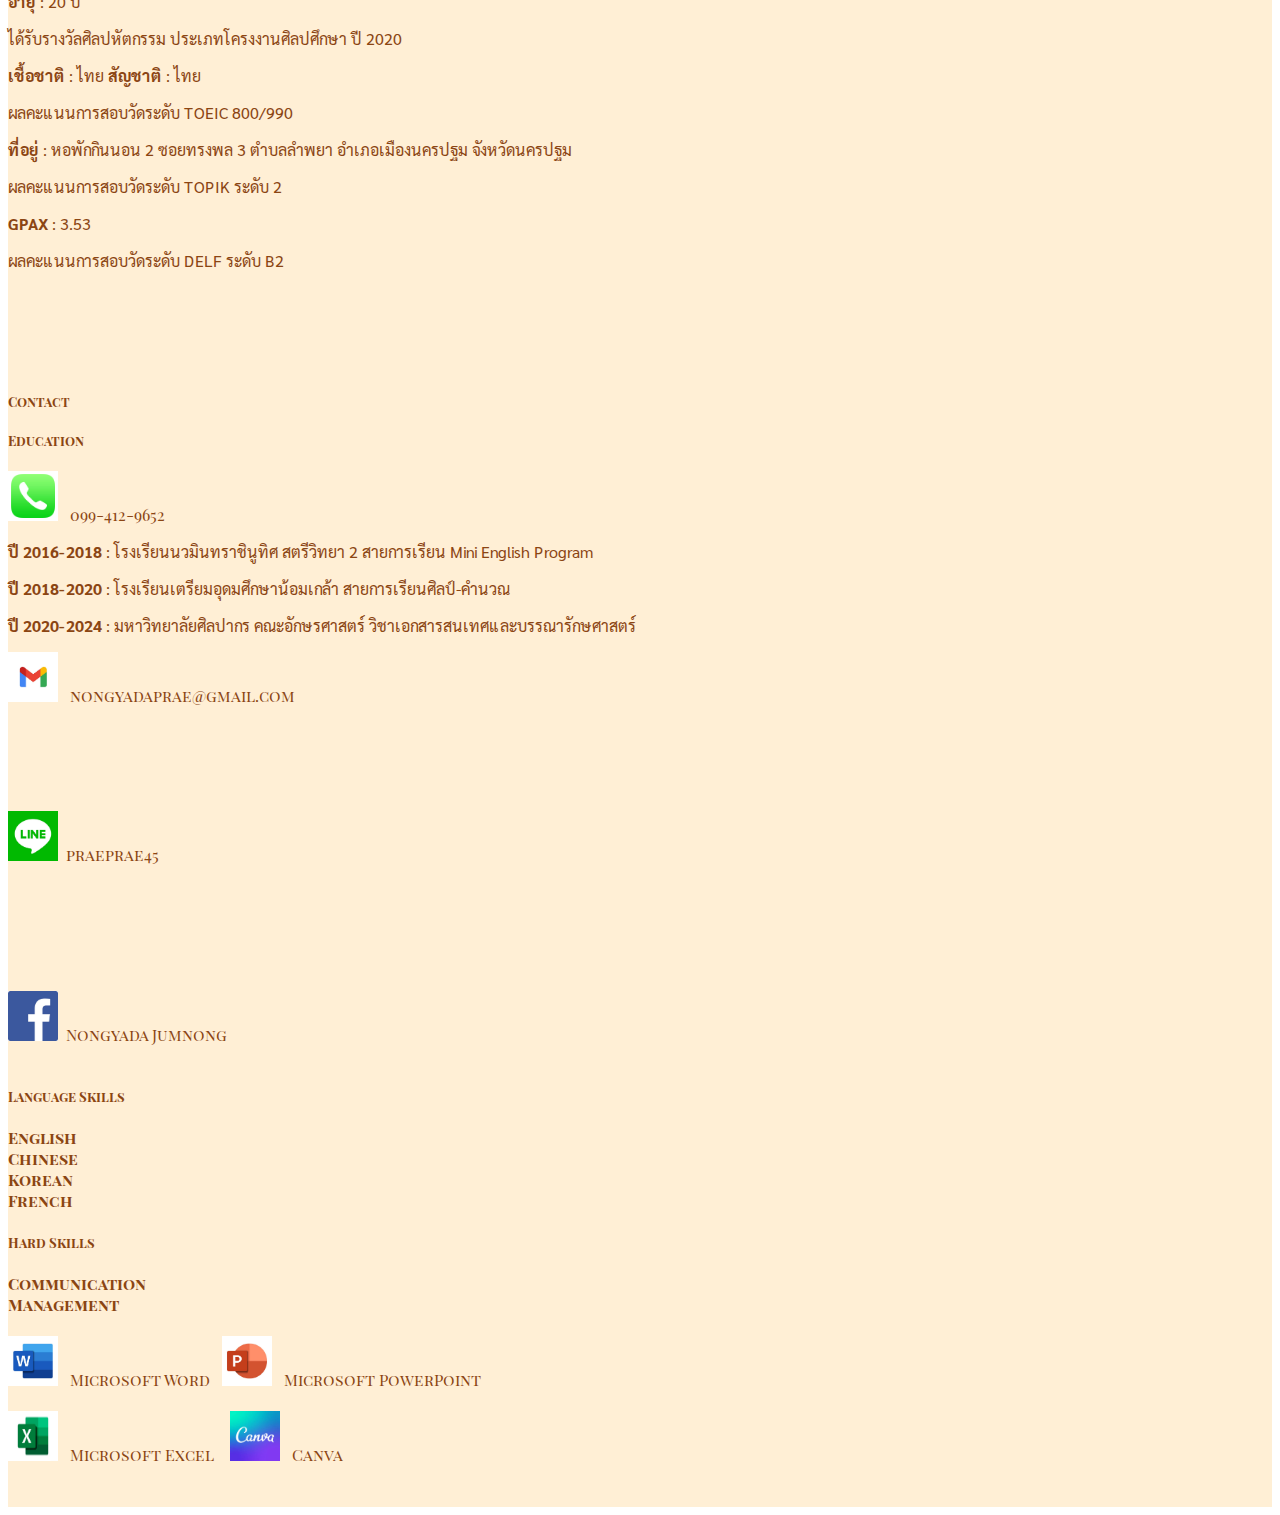
==== commit 634c23f3: "version" ====
--- a/index.html
+++ b/index.html
@@ -1,309 +1,318 @@
-<!DOCTYPE html>
-<html lang="en">
-  <head>
-    <meta http-equiv="content-type" content="text/html; charset=utf-8">
-    <meta name="viewport" content="width=device-width, initial-scale=1">
-    <title>Bootstrap demo</title>
-    <link href="https://cdn.jsdelivr.net/npm/bootstrap@5.3.2/dist/css/bootstrap.min.css"-
-      rel="stylesheet" integrity="sha384-T3c6CoIi6uLrA9TneNEoa7RxnatzjcDSCmG1MXxSR1GAsXEV/Dwwykc2MPK8M2HN"-
-      crossorigin="anonymous">
-    <link type="text/css" rel="stylesheet" href="Style.css">
-    <link rel="preconnect" href="https://fonts.googleapis.com">
-    <link rel="preconnect" href="https://fonts.gstatic.com" crossorigin="">
-    <link href="https://fonts.googleapis.com/css2?family=Chonburi&amp;family=Playfair+Display&amp;family=Playfair+Display+SC:wght@700&amp;family=Sarabun:wght@300&amp;display=swap"-
-      rel="stylesheet">
-  </head>
-  <body class="body">
-    <div class="container-fluid my-bg">
-      <div class="container nav ">
-        <header class="d-flex justify-content-center py-3">
-          <ul class="nav nav-pills">
+<!DOCTYPE html>
+<html lang="en">
+  <head>
+    <meta http-equiv="content-type" content="text/html; charset=utf-8">
+    <meta name="viewport" content="width=device-width, initial-scale=1">
+    <title>Bootstrap demo</title>
+    <link href="https://cdn.jsdelivr.net/npm/bootstrap@5.3.2/dist/css/bootstrap.min.css"
+
+      rel="stylesheet" integrity="sha384-T3c6CoIi6uLrA9TneNEoa7RxnatzjcDSCmG1MXxSR1GAsXEV/Dwwykc2MPK8M2HN"
+
+      crossorigin="anonymous">
+    <link type="text/css" rel="stylesheet" href="Style.css">
+    <link rel="preconnect" href="https://fonts.googleapis.com">
+    <link rel="preconnect" href="https://fonts.gstatic.com" crossorigin="">
+    <link href="https://fonts.googleapis.com/css2?family=Chonburi&amp;family=Playfair+Display&amp;family=Playfair+Display+SC:wght@700&amp;family=Sarabun:wght@300&amp;display=swap"
+
+      rel="stylesheet">
+  </head>
+  <body class="body">
+    <div class="container-fluid my-bg">
+      <div class="container text-center ">
+        <header class="d-flex justify-content-center py-3">
+          <ul class="nav">
             <li class="nav-item"><a href="#Abo" class="nav-link active" aria-current="page">About
-                Me</a></li>
-            <li class="nav-item"><a href="#My" class="nav-link">My Profile</a></li>
-            <li class="nav-item"><a href="#tact" class="nav-link" id="con">Contact</a></li>
-            <li class="nav-item"><a href="#ex" class="nav-link" id="wo">Work
-                Experience</a><br>
-            </li>
-            <li class="nav-item"><a href="#" class="nav-link" id="re">Rewards/Certifications</a></li>
-            <li class="nav-item"><a href="#" class="nav-link">Education</a><br>
-            </li>
-            <li class="nav-item"><a href="#" class="nav-link">Language Skills</a></li>
-            <li class="nav-item"><a href="#" class="nav-link">Hard Skills</a></li>
-          </ul>
-        </header>
-      </div>
-      <div class="row py-2 text-center">
-        <div class="row my-font">
-          <h1> Nongyada Chumnong </h1>
-        </div>
-      </div>
-      <div class="row text-center">
-        <h4> -640510452-</h4>
-      </div>
-      <div class="row text-center py-3">
-        <h4> "Life is more easy with your motivation." </h4>
-      </div>
-      <div class="row text-center py-3">
-        <div class="image-center"> <img src="images/photo.jpg" alt="Picture" class="rounded img-fluid"-
-            height="400" width="350"></div>
-      </div>
-      <hr>
-      <div class="row">
-        <div class="col-md-6">
-          <h5><a name="Abo" id="Abo"></a>About Me<a name="About" id="About"></a><a-
-              href="#About"></a></h5>
-          <p> I think all of my personalities and all of my skills will push on
-            the organization to reach the best goal. As being the one who has
-            potential qualification and attempt, I truly believe that the
-            organization would be success in every purpose. I also trying to
-            improve my skills and find a new experience to gain more of it. </p>
-        </div>
-        <div class="col-md-6 my-font">
-          <h5>Work Experience<a name="ex" id="ex"></a> <a name="&lt;h5&gt;Work Experience &lt;/h5&gt;"-
-              id="&lt;h5&gt;Work Experience &lt;/h5&gt;"></a></h5>
-          <p> <strong>ปี 2022</strong> ร่วมออกแบบ collection เสื้อผ้าแบรนด์
-            Laayhouse </p>
-          <p> <strong>ปี 2022-2023</strong>
-            เป็นทีมงานเบื้องหลังในโปรดักชั่นละครเวทีกำกับละครธีสิสของนักศึกษาชั้นปีที่
-            4 คณะอักษรศาสตร์ วิชาเอกการละคอน </p>
-          <p> <strong>ปี 2023</strong> ร่วมแต่งเนื้อเพลง Limit Break
-            -789Trainee
-            &nbsp;&nbsp;&nbsp;&nbsp;&nbsp;&nbsp;&nbsp;&nbsp;&nbsp;&nbsp;&nbsp;&nbsp;&nbsp;&nbsp;&nbsp;&nbsp;&nbsp;&nbsp;&nbsp;&nbsp;&nbsp;&nbsp;&nbsp;&nbsp;&nbsp;&nbsp;&nbsp;&nbsp;&nbsp;&nbsp;&nbsp;&nbsp;&nbsp;&nbsp;&nbsp;&nbsp;&nbsp;&nbsp;&nbsp;&nbsp;&nbsp;&nbsp;&nbsp;&nbsp;&nbsp;&nbsp;&nbsp;&nbsp;&nbsp;&nbsp;&nbsp;&nbsp;&nbsp;&nbsp;&nbsp;&nbsp;&nbsp;&nbsp;&nbsp;&nbsp;&nbsp;&nbsp;&nbsp;&nbsp;&nbsp;&nbsp;&nbsp;&nbsp;&nbsp;&nbsp;&nbsp;&nbsp;&nbsp;&nbsp;&nbsp;&nbsp;&nbsp;&nbsp;&nbsp;&nbsp;&nbsp;&nbsp;&nbsp;&nbsp;&nbsp;&nbsp;&nbsp;&nbsp;&nbsp;&nbsp;&nbsp;&nbsp;&nbsp;&nbsp;&nbsp;&nbsp;&nbsp;&nbsp;&nbsp;&nbsp;&nbsp;&nbsp;&nbsp;&nbsp;&nbsp;&nbsp;&nbsp;&nbsp;&nbsp;&nbsp;&nbsp;&nbsp;&nbsp;&nbsp;&nbsp;&nbsp;&nbsp;&nbsp;&nbsp;&nbsp;&nbsp;&nbsp;&nbsp;&nbsp;&nbsp;&nbsp;&nbsp;&nbsp;&nbsp;&nbsp;&nbsp;&nbsp;&nbsp;&nbsp;&nbsp;&nbsp;&nbsp;&nbsp;&nbsp;&nbsp;&nbsp;&nbsp;&nbsp;&nbsp;&nbsp;&nbsp;&nbsp;&nbsp;&nbsp;&nbsp;&nbsp;&nbsp;&nbsp;&nbsp;&nbsp;&nbsp;&nbsp;&nbsp;&nbsp;&nbsp;&nbsp;&nbsp;&nbsp;&nbsp;&nbsp;&nbsp;&nbsp;&nbsp;&nbsp;&nbsp;&nbsp;&nbsp;&nbsp;&nbsp;&nbsp;&nbsp;&nbsp;&nbsp;&nbsp;&nbsp;&nbsp;&nbsp;&nbsp;&nbsp;&nbsp;&nbsp;&nbsp;&nbsp;&nbsp;&nbsp;&nbsp;&nbsp;&nbsp;&nbsp;&nbsp;&nbsp;&nbsp;&nbsp;&nbsp;&nbsp;&nbsp;&nbsp;&nbsp;&nbsp;&nbsp;&nbsp;&nbsp;&nbsp;&nbsp;&nbsp;&nbsp;&nbsp;&nbsp;&nbsp;&nbsp;&nbsp;&nbsp;&nbsp;&nbsp;&nbsp;&nbsp;&nbsp;&nbsp;&nbsp;&nbsp;&nbsp;&nbsp;&nbsp;&nbsp;&nbsp;&nbsp;&nbsp;&nbsp;&nbsp;&nbsp;&nbsp;&nbsp;&nbsp;&nbsp;&nbsp;&nbsp;&nbsp;&nbsp;&nbsp;&nbsp;&nbsp;&nbsp;&nbsp;&nbsp;&nbsp;&nbsp;&nbsp;&nbsp;&nbsp;&nbsp;&nbsp;&nbsp;&nbsp;&nbsp;&nbsp;&nbsp;&nbsp;&nbsp;&nbsp;&nbsp;&nbsp;&nbsp;&nbsp;&nbsp;&nbsp;&nbsp;&nbsp;&nbsp;&nbsp;&nbsp;&nbsp;&nbsp;&nbsp;&nbsp;&nbsp;&nbsp;&nbsp;&nbsp;&nbsp;&nbsp;&nbsp;&nbsp;&nbsp;&nbsp;&nbsp;&nbsp;&nbsp;&nbsp;&nbsp;&nbsp;&nbsp;&nbsp;&nbsp;&nbsp;&nbsp;&nbsp;&nbsp;&nbsp;&nbsp;&nbsp;&nbsp;&nbsp;&nbsp;&nbsp;&nbsp;&nbsp;&nbsp;&nbsp;&nbsp;&nbsp;&nbsp;&nbsp;&nbsp;&nbsp;&nbsp;&nbsp;&nbsp;&nbsp;&nbsp;&nbsp;&nbsp;&nbsp;&nbsp;&nbsp;&nbsp;&nbsp;&nbsp;&nbsp;&nbsp;&nbsp;&nbsp;&nbsp;&nbsp;&nbsp;&nbsp;&nbsp;&nbsp;&nbsp;&nbsp;&nbsp;&nbsp;&nbsp;&nbsp;&nbsp;&nbsp;&nbsp;&nbsp;&nbsp;&nbsp;&nbsp;&nbsp;&nbsp;&nbsp;&nbsp;&nbsp;&nbsp;&nbsp;&nbsp;&nbsp;&nbsp;&nbsp;&nbsp;&nbsp;&nbsp;&nbsp;&nbsp;&nbsp;&nbsp;&nbsp;&nbsp;&nbsp;&nbsp;&nbsp;&nbsp;&nbsp;&nbsp;&nbsp;&nbsp;&nbsp;&nbsp;&nbsp;&nbsp;&nbsp;&nbsp;&nbsp;&nbsp;&nbsp;&nbsp;&nbsp;&nbsp;&nbsp;&nbsp;&nbsp;&nbsp;&nbsp;&nbsp;&nbsp;&nbsp;&nbsp;&nbsp;&nbsp;&nbsp;&nbsp;&nbsp;&nbsp;&nbsp;&nbsp;&nbsp;&nbsp;&nbsp;&nbsp;&nbsp;&nbsp;&nbsp;&nbsp;&nbsp;&nbsp;&nbsp;&nbsp;&nbsp;&nbsp;&nbsp;&nbsp;&nbsp;&nbsp;&nbsp;&nbsp;&nbsp;&nbsp;&nbsp;&nbsp;&nbsp;&nbsp;&nbsp;&nbsp;&nbsp;&nbsp;&nbsp;&nbsp;&nbsp;&nbsp;&nbsp;&nbsp;&nbsp;&nbsp;&nbsp;&nbsp;&nbsp;&nbsp;&nbsp;&nbsp;&nbsp;&nbsp;&nbsp;&nbsp;&nbsp;&nbsp;&nbsp;&nbsp;&nbsp;&nbsp;&nbsp;&nbsp;&nbsp;&nbsp;&nbsp;&nbsp;&nbsp;
-            </p>
-          <p> </p>
-        </div>
-      </div>
-      <div class="row">
-        <div class="row py-2"> </div>
-        <div class="row my-font">
-          <div class="col-md-6">
-            <h5> <a name="My" id="My"></a>My Profile </h5>
-          </div>
-          <div class="col-md-6">
-            <h5>&nbsp; <a href="#re"></a>Rewards / Certificate </h5>
-          </div>
-        </div>
-      </div>
-      <div class="row my-font">
-        <div class="col-md-6">
-          <p> <strong>วัน/เดือน/ปีเกิด</strong> : 27 ธันวาคม 2545 </p>
-        </div>
-        <div class="col-md-6">
-          <p>ได้รับรางวัลชนะเลิศการแข่งขัน Story Telling ปี 2020</p>
-        </div>
-      </div>
-      <div class="row my-font">
-        <div class="col-md-6">
-          <p> <strong>อายุ</strong> : 20 ปี </p>
-        </div>
-        <div class="col-md-6">
-          <p> ได้รับเลือกเป็นนักแสดงในงานอักษราวิชาการ 2023</p>
-        </div>
-      </div>
-      <div class="row my-font">
-        <div class="col-md-6">
-          <p> <strong>เชื้อชาติ</strong> : ไทย <strong>สัญชาติ</strong> : ไทย
-          </p>
-        </div>
-        <div class="col-md-6">
-          <p> ผลคะแนนการสอบวัดระดับ TOEIC 800/990</p>
-        </div>
-      </div>
-      <div class="row my-font">
-        <div class="col-md-6">
-          <p><strong>ที่อยู่</strong> : หอพักกินนอน 2 ซอยทรงพล 3 ตำบลลำพยา
-            อำเภอเมืองนครปฐม จังหวัดนครปฐม</p>
-        </div>
-        <div class="col-md-6">
-          <p>ผลคะแนนการสอบวัดระดับ TOPIK ระดับ 2</p>
-        </div>
-        <div class="row my-font">
-          <div class="col-md-6">
-            <p><strong>GPAX</strong> : 3.53 </p>
-          </div>
-          <div class="col-md-6 px-4">
-            <p>ผลคะแนนการสอบวัดระดับ DELF ระดับ B2 </p>
-          </div>
-        </div>
-        <div class="col-md-6"><br>
-        </div>
-        <div class="col-md-6"><br>
-        </div>
-        <div class="col-md-6"><br>
-        </div>
-        <div class="col-md-6"><br>
-        </div>
-      </div>
-      <div class="row">
-        <div class="col-md-6 py-2">
-          <h5> <a href="#con"></a>Contact<a name="tact" id="tact"></a> </h5>
-        </div>
-        <div class="col-md-6">
-          <h5> Education </h5>
-        </div>
-      </div>
-      <div class="row my-font">
-        <div class="col-md-6"> <strong></strong><img src="images/image07.jpg" alt="phone"-
-            class="rounded-circle" height="50" width="50">&nbsp;&nbsp;
-          099-412-9652 </div>
-        <div class="col-md-6">
-          <p> <strong>ปี 2016-2018</strong> : โรงเรียนนวมินทราชินูทิศ สตรีวิทยา
-            2 สายการเรียน Mini English Program</p>
-          <p> <strong>ปี 2018-2020</strong> : โรงเรียนเตรียมอุดมศึกษาน้อมเกล้า
-            สายการเรียนศิลป์-คำนวณ</p>
-          <p><strong>ปี 2020-2024</strong> : มหาวิทยาลัยศิลปากร คณะอักษรศาสตร์
-            วิชาเอกสารสนเทศและบรรณารักษศาสตร์ </p>
-        </div>
-      </div>
-      <div class="row py-2 my-font">
-        <div class="col-md-6"><a href="mailto:https://mail.google.com/mail/u/0/?tab=rm&amp;ogbl#inbox"-
-            target="_blank"><img src="images/image03.jpg" alt="gmail" class="rounded-circle"-
-              height="50" width="50"></a>&nbsp;&nbsp; nongyadaprae@gmail.com </div>
-        <div class="col-md-6"><br>
-        </div>
-        <div class="col-md-6"><br>
-        </div>
-        <div class="col-md-6"><br>
-        </div>
-        <div class="col-md-6"><br>
-        </div>
-        <div class="col-md-6"><br>
-        </div>
-      </div>
-      <div class="row py-2 my-font">
-        <div class="col-md-6"> <strong></strong><img src="images/image05.jpg" alt="line"-
-            class="rounded-circle" height="50" width="50">&nbsp;
-          praeprae45&nbsp; <a href="https://www.facebook.com/profile.php?id=100007290575296&amp;locale=th_TH"-
-            target="_blank"><strong><br>
-            </strong></a></div>
-        <div class="col-md-6"><a href="https://www.facebook.com/profile.php?id=100007290575296&amp;locale=th_TH"-
-            target="_blank"><strong><br>
-            </strong></a></div>
-        <div class="col-md-6"><a href="https://www.facebook.com/profile.php?id=100007290575296&amp;locale=th_TH"-
-            target="_blank"><strong><br>
-            </strong></a></div>
-        <div class="col-md-6"><a href="https://www.facebook.com/profile.php?id=100007290575296&amp;locale=th_TH"-
-            target="_blank"><strong><br>
-            </strong></a></div>
-        <div class="col-md-6"><a href="https://www.facebook.com/profile.php?id=100007290575296&amp;locale=th_TH"-
-            target="_blank"><strong><br>
-            </strong></a></div>
-        <div class="col-md-6"><a href="https://www.facebook.com/profile.php?id=100007290575296&amp;locale=th_TH"-
-            target="_blank"><strong><br>
-            </strong></a></div>
-        <div class="col-md-6"><a href="https://www.facebook.com/profile.php?id=100007290575296&amp;locale=th_TH"-
-            target="_blank"><strong><br>
-            </strong></a></div>
-        <div class="col-md-6"> </div>
-        <div class="row my-font">
-          <div class="col-md-6"><a href="https://www.facebook.com/profile.php?id=100007290575296&amp;locale=th_TH"-
-              target="_blank"><strong><img src="images/image01.jpg" alt="facebook"-
+                Me</a></li>
+            <li class="nav-item"><a href="#My" class="nav-link">My Profile</a></li>
+            <li class="nav-item"><a href="#tact" class="nav-link" id="con">Contact</a></li>
+            <li class="nav-item"><a href="#ex" class="nav-link" id="wo">Work
+                Experience</a><br>
+            </li>
+            <li class="nav-item"><a href="#reward" class="nav-link" id="re">Rewards/Certifications</a></li>
+            <li class="nav-item"><a href="#education" class="nav-link">Education</a><br>
+            </li>
+            <li class="nav-item"><a href="#lanskill" class="nav-link">Language
+                Skills</a></li>
+            <li class="nav-item"><a href="#hardskill" class="nav-link">Hard
+                Skills</a></li>
+          </ul>
+        </header>
+      </div>
+      <div class="row py-2 text-center">
+        <div class="row my-font">
+          <h1> Nongyada Chumnong </h1>
+        </div>
+      </div>
+      <div class="row text-center">
+        <h4> -640510452-</h4>
+      </div>
+      <div class="row text-center py-3">
+        <h4> "Life is more easy with your motivation." </h4>
+      </div>
+      <div class="row text-center py-3">
+        <div class="image-center"> <img src="images/photo.jpg" alt="Picture" class="rounded img-fluid"
+
+            height="400" width="350"></div>
+      </div>
+      <hr>
+      <div class="row">
+        <div class="col-md-6">
+          <h5><a name="Abo" id="Abo"></a>About Me<a name="About" id="About"></a><a
+
+              href="#About"></a></h5>
+          <p> I think all of my personalities and all of my skills will push on
+            the organization to reach the best goal. As being the one who has
+            potential qualification and attempt, I truly believe that the
+            organization would be success in every purpose. I also trying to
+            improve my skills and find a new experience to gain more of it. </p>
+        </div>
+        <div class="col-md-6 my-font">
+          <h5>Work Experience<a name="ex" id="ex"></a> <a name="&lt;h5&gt;Work Experience &lt;/h5&gt;"
+
+              id="&lt;h5&gt;Work Experience &lt;/h5&gt;"></a></h5>
+          <p> <strong>ปี 2022</strong> ร่วมออกแบบ collection เสื้อผ้าแบรนด์
+            Laayhouse </p>
+          <p> <strong>ปี 2022-2023</strong>
+            เป็นทีมงานเบื้องหลังในโปรดักชั่นละครเวทีกำกับละครธีสิสของนักศึกษาชั้นปีที่
+            4 คณะอักษรศาสตร์ วิชาเอกการละคอน </p>
+          <p> <strong>ปี 2023</strong> ร่วมแต่งเนื้อเพลง Limit Break
+            -789Trainee</p>
+          <p> ปี 2023&nbsp;
+            เป็นนักแสดงและทีมคอสตูมในงานอักษราวิชาการคณะอักษรศาสตร์
+            วิชาเอกการละคอน</p>
+          <p>&nbsp;&nbsp;&nbsp;&nbsp;&nbsp;&nbsp;&nbsp;&nbsp;&nbsp;&nbsp;&nbsp;&nbsp;&nbsp;&nbsp;&nbsp;&nbsp;&nbsp;&nbsp;&nbsp;&nbsp;&nbsp;&nbsp;&nbsp;&nbsp;&nbsp;&nbsp;&nbsp;&nbsp;&nbsp;&nbsp;&nbsp;&nbsp;&nbsp;&nbsp;&nbsp;&nbsp;&nbsp;&nbsp;&nbsp;&nbsp;&nbsp;&nbsp;&nbsp;&nbsp;&nbsp;&nbsp;&nbsp;&nbsp;&nbsp;&nbsp;&nbsp;&nbsp;&nbsp;&nbsp;&nbsp;&nbsp;&nbsp;&nbsp;&nbsp;&nbsp;&nbsp;&nbsp;&nbsp;&nbsp;&nbsp;&nbsp;&nbsp;&nbsp;&nbsp;&nbsp;&nbsp;&nbsp;&nbsp;&nbsp;&nbsp;&nbsp;&nbsp;&nbsp;&nbsp;&nbsp;&nbsp;&nbsp;&nbsp;&nbsp;&nbsp;&nbsp;&nbsp;&nbsp;&nbsp;&nbsp;&nbsp;&nbsp;&nbsp;&nbsp;&nbsp;&nbsp;&nbsp;&nbsp;&nbsp;&nbsp;&nbsp;&nbsp;&nbsp;&nbsp;&nbsp;&nbsp;&nbsp;&nbsp;&nbsp;&nbsp;&nbsp;&nbsp;&nbsp;&nbsp;&nbsp;&nbsp;&nbsp;&nbsp;&nbsp;&nbsp;&nbsp;&nbsp;&nbsp;&nbsp;&nbsp;&nbsp;&nbsp;&nbsp;&nbsp;&nbsp;&nbsp;&nbsp;&nbsp;&nbsp;&nbsp;&nbsp;&nbsp;&nbsp;&nbsp;&nbsp;&nbsp;&nbsp;&nbsp;&nbsp;&nbsp;&nbsp;&nbsp;&nbsp;&nbsp;&nbsp;&nbsp;&nbsp;&nbsp;&nbsp;&nbsp;&nbsp;&nbsp;&nbsp;&nbsp;&nbsp;&nbsp;&nbsp;&nbsp;&nbsp;&nbsp;&nbsp;&nbsp;&nbsp;&nbsp;&nbsp;&nbsp;&nbsp;&nbsp;&nbsp;&nbsp;&nbsp;&nbsp;&nbsp;&nbsp;&nbsp;&nbsp;&nbsp;&nbsp;&nbsp;&nbsp;&nbsp;&nbsp;&nbsp;&nbsp;&nbsp;&nbsp;&nbsp;&nbsp;&nbsp;&nbsp;&nbsp;&nbsp;&nbsp;&nbsp;&nbsp;&nbsp;&nbsp;&nbsp;&nbsp;&nbsp;&nbsp;&nbsp;&nbsp;&nbsp;&nbsp;&nbsp;&nbsp;&nbsp;&nbsp;&nbsp;&nbsp;&nbsp;&nbsp;&nbsp;&nbsp;&nbsp;&nbsp;&nbsp;&nbsp;&nbsp;&nbsp;&nbsp;&nbsp;&nbsp;&nbsp;&nbsp;&nbsp;&nbsp;&nbsp;&nbsp;&nbsp;&nbsp;&nbsp;&nbsp;&nbsp;&nbsp;&nbsp;&nbsp;&nbsp;&nbsp;&nbsp;&nbsp;&nbsp;&nbsp;&nbsp;&nbsp;&nbsp;&nbsp;&nbsp;&nbsp;&nbsp;&nbsp;&nbsp;&nbsp;&nbsp;&nbsp;&nbsp;&nbsp;&nbsp;&nbsp;&nbsp;&nbsp;&nbsp;&nbsp;&nbsp;&nbsp;&nbsp;&nbsp;&nbsp;&nbsp;&nbsp;&nbsp;&nbsp;&nbsp;&nbsp;&nbsp;&nbsp;&nbsp;&nbsp;&nbsp;&nbsp;&nbsp;&nbsp;&nbsp;&nbsp;&nbsp;&nbsp;&nbsp;&nbsp;&nbsp;&nbsp;&nbsp;&nbsp;&nbsp;&nbsp;&nbsp;&nbsp;&nbsp;&nbsp;&nbsp;&nbsp;&nbsp;&nbsp;&nbsp;&nbsp;&nbsp;&nbsp;&nbsp;&nbsp;&nbsp;&nbsp;&nbsp;&nbsp;&nbsp;&nbsp;&nbsp;&nbsp;&nbsp;&nbsp;&nbsp;&nbsp;&nbsp;&nbsp;&nbsp;&nbsp;&nbsp;&nbsp;&nbsp;&nbsp;&nbsp;&nbsp;&nbsp;&nbsp;&nbsp;&nbsp;&nbsp;&nbsp;&nbsp;&nbsp;&nbsp;&nbsp;&nbsp;&nbsp;&nbsp;&nbsp;&nbsp;&nbsp;&nbsp;&nbsp;&nbsp;&nbsp;&nbsp;&nbsp;&nbsp;&nbsp;&nbsp;&nbsp;&nbsp;&nbsp;&nbsp;&nbsp;&nbsp;&nbsp;&nbsp;&nbsp;&nbsp;&nbsp;&nbsp;&nbsp;&nbsp;&nbsp;&nbsp;&nbsp;&nbsp;&nbsp;&nbsp;&nbsp;&nbsp;&nbsp;&nbsp;&nbsp;&nbsp;&nbsp;&nbsp;&nbsp;&nbsp;&nbsp;&nbsp;&nbsp;&nbsp;&nbsp;&nbsp;&nbsp;&nbsp;&nbsp;&nbsp;&nbsp;&nbsp;&nbsp;&nbsp;&nbsp;&nbsp;&nbsp;&nbsp;&nbsp;&nbsp;&nbsp;&nbsp;&nbsp;&nbsp;&nbsp;&nbsp;&nbsp;&nbsp;&nbsp;&nbsp;&nbsp;&nbsp;&nbsp;&nbsp;&nbsp;&nbsp;&nbsp;&nbsp;&nbsp;&nbsp;&nbsp;&nbsp;&nbsp;&nbsp;&nbsp;&nbsp;&nbsp;&nbsp;&nbsp;&nbsp;&nbsp;&nbsp;&nbsp;&nbsp;&nbsp;&nbsp;&nbsp;&nbsp;&nbsp;&nbsp;&nbsp;&nbsp;&nbsp;&nbsp;&nbsp;&nbsp;&nbsp;&nbsp;&nbsp;&nbsp;&nbsp;&nbsp;&nbsp;&nbsp;&nbsp;&nbsp;&nbsp;&nbsp;&nbsp;&nbsp;&nbsp;
+            <iframe src="https://www.youtube.com/embed/JLBPcusIliM?si=EoepDxwY5bDX7us-"
+
+              title="YouTube video player" allow="accelerometer; autoplay; clipboard-write; encrypted-media; gyroscope; picture-in-picture; web-share"
+
+              allowfullscreen="" height="315" frameborder="0" width="560"></iframe></p>
+          <p> </p>
+        </div>
+      </div>
+      <div class="row">
+        <div class="row py-2"> </div>
+        <div class="row my-font">
+          <div class="col-md-6">
+            <h5> <a name="My" id="My"></a>My Profile </h5>
+          </div>
+          <div class="col-md-6">
+            <h5>&nbsp; Rewards / Certificate<a name="reward" id="reward"></a> </h5>
+          </div>
+        </div>
+      </div>
+      <div class="row my-font">
+        <div class="col-md-6">
+          <p> <strong>วัน/เดือน/ปีเกิด</strong> : 27 ธันวาคม 2545 </p>
+        </div>
+        <div class="col-md-6">
+          <p>ได้รับรางวัลชนะเลิศการแข่งขัน Story Telling ปี 2020</p>
+        </div>
+      </div>
+      <div class="row my-font">
+        <div class="col-md-6">
+          <p> <strong>อายุ</strong> : 20 ปี </p>
+        </div>
+        <div class="col-md-6">
+          <p> ได้รับรางวัลศิลปหัตกรรม ประเภทโครงงานศิลปศึกษา ปี 2020 </p>
+        </div>
+      </div>
+      <div class="row my-font">
+        <div class="col-md-6">
+          <p> <strong>เชื้อชาติ</strong> : ไทย <strong>สัญชาติ</strong> : ไทย
+          </p>
+        </div>
+        <div class="col-md-6">
+          <p> ผลคะแนนการสอบวัดระดับ TOEIC 800/990</p>
+        </div>
+      </div>
+      <div class="row my-font">
+        <div class="col-md-6">
+          <p><strong>ที่อยู่</strong> : หอพักกินนอน 2 ซอยทรงพล 3 ตำบลลำพยา
+            อำเภอเมืองนครปฐม จังหวัดนครปฐม</p>
+        </div>
+        <div class="col-md-6">
+          <p>ผลคะแนนการสอบวัดระดับ TOPIK ระดับ 2</p>
+        </div>
+        <div class="row my-font">
+          <div class="col-md-6">
+            <p><strong>GPAX</strong> : 3.53 </p>
+          </div>
+          <div class="col-md-6 px-4">
+            <p>ผลคะแนนการสอบวัดระดับ DELF ระดับ B2 </p>
+          </div>
+        </div>
+        <div class="col-md-6"><br>
+        </div>
+        <div class="col-md-6"><br>
+        </div>
+        <div class="col-md-6"><br>
+        </div>
+        <div class="col-md-6"><br>
+        </div>
+      </div>
+      <div class="row">
+        <div class="col-md-6 py-2">
+          <h5> <a href="#con"></a>Contact<a name="tact" id="tact"></a> </h5>
+        </div>
+        <div class="col-md-6">
+          <h5> Education<a name="education" id="education"></a></h5>
+        </div>
+      </div>
+      <div class="row my-font">
+        <div class="col-md-6"> <strong></strong><img src="images/image07.jpg" alt="phone"
+
+            class="rounded-circle" height="50" width="50">&nbsp;&nbsp;
+          099-412-9652 </div>
+        <div class="col-md-6">
+          <p> <strong>ปี 2016-2018</strong> : โรงเรียนนวมินทราชินูทิศ สตรีวิทยา
+            2 สายการเรียน Mini English Program</p>
+          <p> <strong>ปี 2018-2020</strong> : โรงเรียนเตรียมอุดมศึกษาน้อมเกล้า
+            สายการเรียนศิลป์-คำนวณ</p>
+          <p><strong>ปี 2020-2024</strong> : มหาวิทยาลัยศิลปากร คณะอักษรศาสตร์
+            วิชาเอกสารสนเทศและบรรณารักษศาสตร์ </p>
+        </div>
+      </div>
+      <div class="row py-2 my-font">
+        <div class="col-md-6"><a href="mailto:https://mail.google.com/mail/u/0/?tab=rm&amp;ogbl#inbox"
+
+            target="_blank"><img src="images/image03.jpg" alt="gmail" class="rounded-circle"
+
+              height="50" width="50"></a>&nbsp;&nbsp; nongyadaprae@gmail.com </div>
+        <div class="col-md-6"><br>
+        </div>
+        <div class="col-md-6"><br>
+        </div>
+        <div class="col-md-6"><br>
+        </div>
+        <div class="col-md-6"><br>
+        </div>
+        <div class="col-md-6"><br>
+        </div>
+      </div>
+      <div class="row py-2 my-font">
+        <div class="col-md-6"> <strong></strong><img src="images/image05.jpg" alt="line"
+
+            class="rounded-circle" height="50" width="50">&nbsp;
+          praeprae45&nbsp; <a href="https://www.facebook.com/profile.php?id=100007290575296&amp;locale=th_TH"
+
+            target="_blank"><strong><br>
+            </strong></a></div>
+        <div class="col-md-6"><a href="https://www.facebook.com/profile.php?id=100007290575296&amp;locale=th_TH"
+
+            target="_blank"><strong><br>
+            </strong></a></div>
+        <div class="col-md-6"><a href="https://www.facebook.com/profile.php?id=100007290575296&amp;locale=th_TH"
+
+            target="_blank"><strong><br>
+            </strong></a></div>
+        <div class="col-md-6"><a href="https://www.facebook.com/profile.php?id=100007290575296&amp;locale=th_TH"
+
+            target="_blank"><strong><br>
+            </strong></a></div>
+        <div class="col-md-6"><a href="https://www.facebook.com/profile.php?id=100007290575296&amp;locale=th_TH"
+
+            target="_blank"><strong><br>
+            </strong></a></div>
+        <div class="col-md-6"><a href="https://www.facebook.com/profile.php?id=100007290575296&amp;locale=th_TH"
+
+            target="_blank"><strong><br>
+            </strong></a></div>
+        <div class="col-md-6"><a href="https://www.facebook.com/profile.php?id=100007290575296&amp;locale=th_TH"
+
+            target="_blank"><strong><br>
+            </strong></a></div>
+        <div class="col-md-6"> </div>
+        <div class="row my-font">
+          <div class="col-md-6"><a href="https://www.facebook.com/profile.php?id=100007290575296&amp;locale=th_TH"
+
+              target="_blank"><strong><img src="images/image01.jpg" alt="facebook"
+
                   class="rounded-circle" height="50" width="50"></strong></a>&nbsp;
-            Nongyada Jumnong</div>
-          <div class="col-md-6"></div>
-          <div class="col-md-6"> </div>
-        </div>
-        <div class="row py-2">
-          <div class="col-md-6"> </div>
-          <div class="col-md-6"> &nbsp;&nbsp; </div>
-        </div>
-        <div class="row">
-          <div class="col-md-6">
-            <h5> Language Skills </h5>
-            <strong>English</strong>
-            <div class="progress" role="progressbar" aria-label="Info striped example"-
-              aria-valuenow="80" aria-valuemin="0" aria-valuemax="100">
-              <div class="progress-bar progress-bar-striped bg-info" style="width: 80%"></div>
-            </div>
-            <strong>Chinese</strong>
-            <div class="progress" role="progressbar" aria-label="Warning striped example"-
-              aria-valuenow="45" aria-valuemin="0" aria-valuemax="100">
-              <div class="progress-bar progress-bar-striped bg-warning" style="width: 45%"></div>
-            </div>
-            <strong>Korean</strong>
-            <div class="progress" role="progressbar" aria-label="Info striped example"-
-              aria-valuenow="45" aria-valuemin="0" aria-valuemax="100">
-              <div class="progress-bar progress-bar-striped bg-info" style="width: 45%"></div>
-            </div>
-            <strong>French</strong>
-            <div class="progress" role="progressbar" aria-label="Warning striped example"-
-              aria-valuenow="40" aria-valuemin="0" aria-valuemax="100">
-              <div class="progress-bar progress-bar-striped bg-warning" style="width: 40%"></div>
-            </div>
-          </div>
-          <div class="col-md-6">
-            <h5> Hard Skills </h5>
-            <strong>Communication</strong>
-            <div class="progress" role="progressbar" aria-label="Info striped example"-
-              aria-valuenow="90" aria-valuemin="0" aria-valuemax="100">
-              <div class="progress-bar progress-bar-striped bg-info" style="width: 90%"></div>
-            </div>
-            <strong>Management</strong>
-            <div class="progress" role="progressbar" aria-label="Warning striped example"-
-              aria-valuenow="70" aria-valuemin="0" aria-valuemax="100">
-              <div class="progress-bar progress-bar-striped bg-warning" style="width: 70%"></div>
-            </div>
-            <div><br>
-            </div>
-            <div><img src="images/image02.jpg" alt="Word" class="rounded-circle"-
-                height="50" width="50">&nbsp;&nbsp; Microsoft Word&nbsp;&nbsp; <img-
-                src="images/image04.jpg" alt="Point" class="rounded-circle" height="50"-
-                width="50">&nbsp;&nbsp; Microsoft PowerPoint</div>
-            <div><br>
-            </div>
-            <div class="col-md-6">
-              <div> <img src="images/image06.jpg" alt="Excel" class="rounded-circle"-
-                  height="50" width="50">&nbsp;&nbsp; Microsoft
-                Excel&nbsp;&nbsp;&nbsp; <img src="images/image08.jpg" alt="canva"-
-                  class="rounded-circle" height="50" width="50"> &nbsp; Canva </div>
-            </div>
-          </div>
-          <div><br>
-          </div>
-        </div>
-        <div class="row">
-          <div class="col-md-6"> </div>
-          <div class="col-md-6"> </div>
-        </div>
-        <div class="col-md-6"> </div>
-        <div class="container my-bg"><br>
-          <script src="https://cdn.jsdelivr.net/npm/bootstrap@5.3.2/dist/js/bootstrap.bundle.min.js"-
-integrity="sha384-C6RzsynM9kWDrMNeT87bh95OGNyZPhcTNXj1NW7RuBCsyN/o0jlpcV8Qyq46cDfL"-
-crossorigin="anonymous"></script></div>
-      </div>
-    </div>
-  </body>
-</html>
+            Nongyada Jumnong</div>
+          <div class="col-md-6"></div>
+          <div class="col-md-6"> </div>
+        </div>
+        <div class="row py-2">
+          <div class="col-md-6"> </div>
+          <div class="col-md-6"> &nbsp;&nbsp; </div>
+        </div>
+        <div class="row">
+          <div class="col-md-6">
+            <h5> Language Skills<a name="lanskill" id="lanskill"></a> </h5>
+            <strong>English</strong>
+            <div class="progress" role="progressbar" aria-label="Info striped example"
+
+              aria-valuenow="80" aria-valuemin="0" aria-valuemax="100">
+              <div class="progress-bar progress-bar-striped bg-info" style="width: 80%"></div>
+            </div>
+            <strong>Chinese</strong>
+            <div class="progress" role="progressbar" aria-label="Warning striped example"
+
+              aria-valuenow="45" aria-valuemin="0" aria-valuemax="100">
+              <div class="progress-bar progress-bar-striped bg-warning" style="width: 45%"></div>
+            </div>
+            <strong>Korean</strong>
+            <div class="progress" role="progressbar" aria-label="Info striped example"
+
+              aria-valuenow="45" aria-valuemin="0" aria-valuemax="100">
+              <div class="progress-bar progress-bar-striped bg-info" style="width: 45%"></div>
+            </div>
+            <strong>French</strong>
+            <div class="progress" role="progressbar" aria-label="Warning striped example"
+
+              aria-valuenow="40" aria-valuemin="0" aria-valuemax="100">
+              <div class="progress-bar progress-bar-striped bg-warning" style="width: 40%"></div>
+            </div>
+          </div>
+          <div class="col-md-6">
+            <h5> Hard Skills<a name="hardskill" id="hardskill"></a></h5>
+            <strong>Communication</strong>
+            <div class="progress" role="progressbar" aria-label="Info striped example"
+
+              aria-valuenow="90" aria-valuemin="0" aria-valuemax="100">
+              <div class="progress-bar progress-bar-striped bg-info" style="width: 90%"></div>
+            </div>
+            <strong>Management</strong>
+            <div class="progress" role="progressbar" aria-label="Warning striped example"
+
+              aria-valuenow="70" aria-valuemin="0" aria-valuemax="100">
+              <div class="progress-bar progress-bar-striped bg-warning" style="width: 70%"></div>
+            </div>
+            <div><br>
+            </div>
+            <div><img src="images/image02.jpg" alt="Word" class="rounded-circle"
+
+                height="50" width="50">&nbsp;&nbsp; Microsoft Word&nbsp;&nbsp; <img
+
+                src="images/image04.jpg" alt="Point" class="rounded-circle" height="50"
+
+                width="50">&nbsp;&nbsp; Microsoft PowerPoint</div>
+            <div><br>
+            </div>
+            <div class="col-md-6">
+              <div> <img src="images/image06.jpg" alt="Excel" class="rounded-circle"
+
+                  height="50" width="50">&nbsp;&nbsp; Microsoft
+                Excel&nbsp;&nbsp;&nbsp; <img src="images/image08.jpg" alt="canva"
+
+                  class="rounded-circle" height="50" width="50"> &nbsp; Canva </div>
+            </div>
+          </div>
+          <div><br>
+          </div>
+        </div>
+        <div class="row">
+          <div class="col-md-6"> </div>
+          <div class="col-md-6"> </div>
+        </div>
+        <div class="col-md-6"> </div>
+        <div class="container my-bg"><br>
+          <script src="https://cdn.jsdelivr.net/npm/bootstrap@5.3.2/dist/js/bootstrap.bundle.min.js"
+
+integrity="sha384-C6RzsynM9kWDrMNeT87bh95OGNyZPhcTNXj1NW7RuBCsyN/o0jlpcV8Qyq46cDfL"
+
+crossorigin="anonymous"></script></div>
+      </div>
+    </div>
+  </body>
+</html>
--- a/Style.css
+++ b/Style.css
@@ -21,6 +21,7 @@
 .my-font {color: #8B4513;
   font-family: 'Playfair Display SC', serif;
 }
-.nav-item {color: white;
+.nav-item {font-family: 'Playfair Display', serif;
+  color: #8B4513;
   background-color: transparent;
 }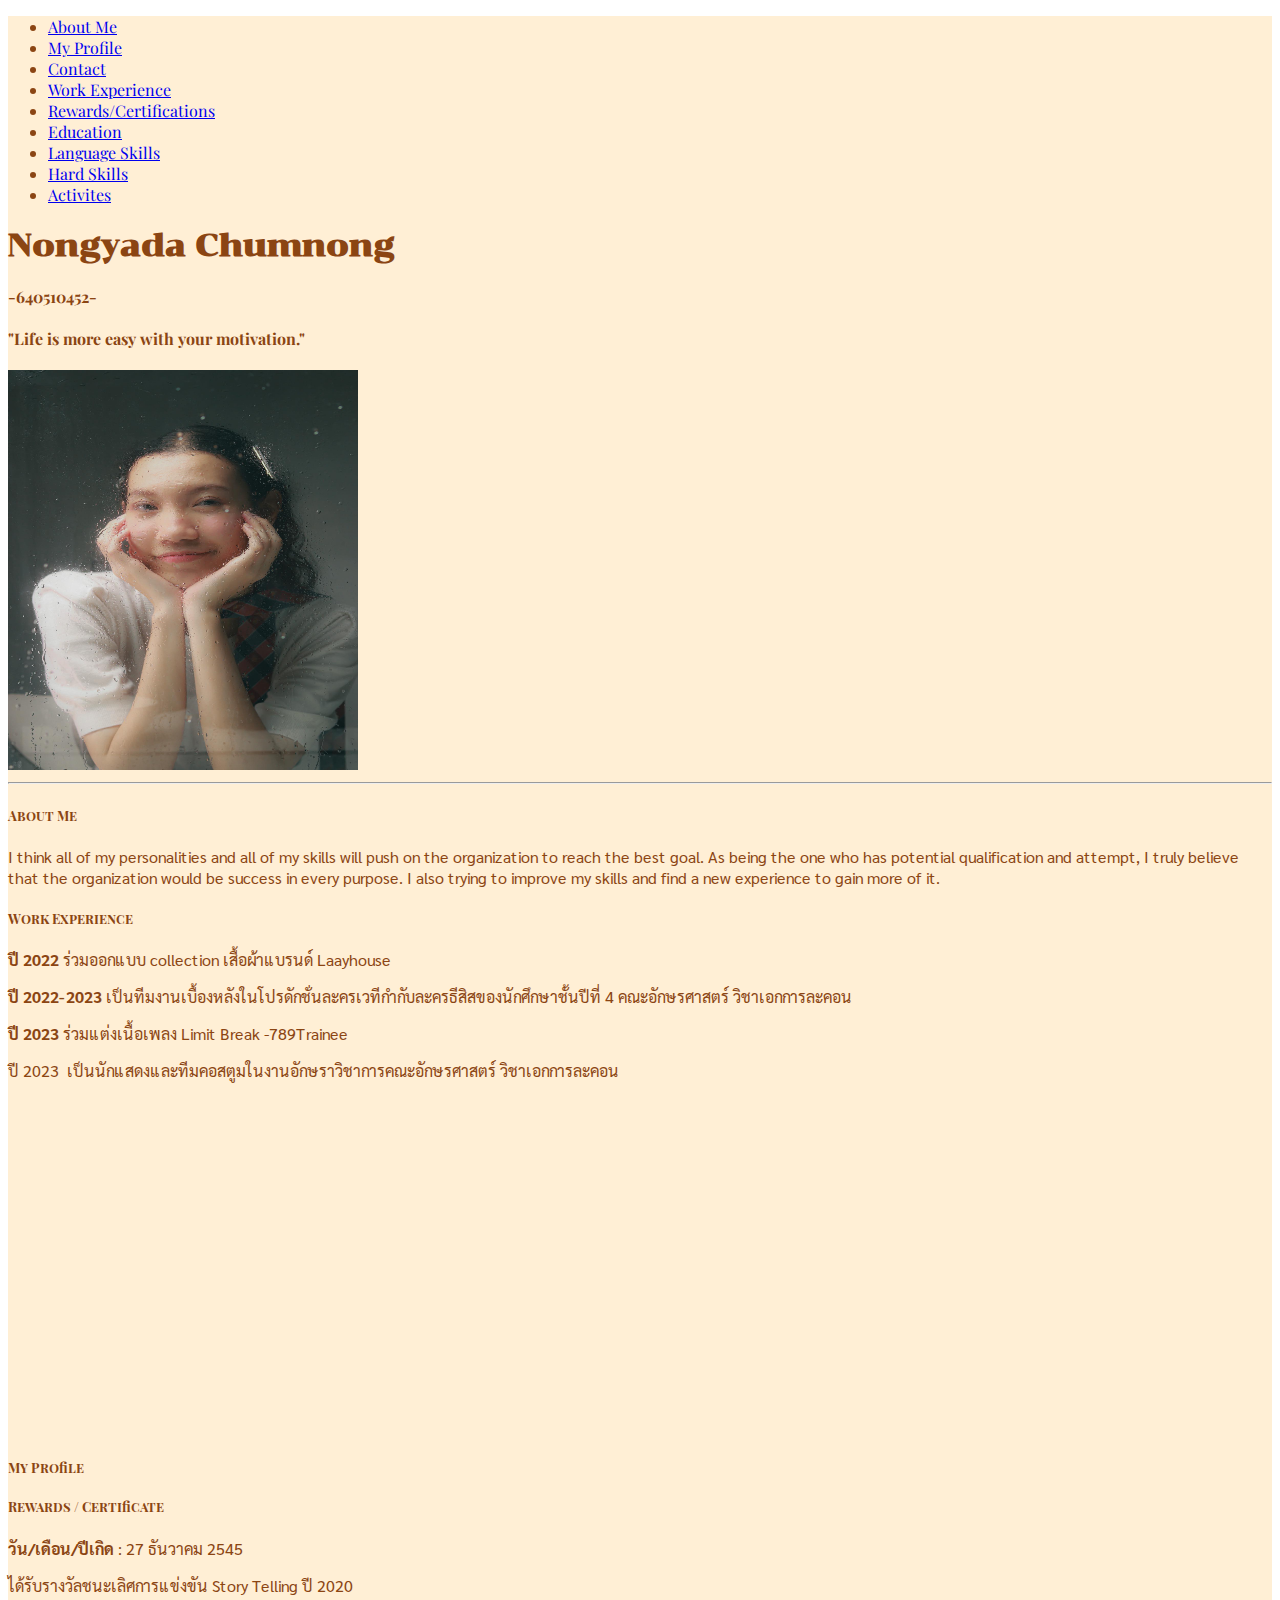
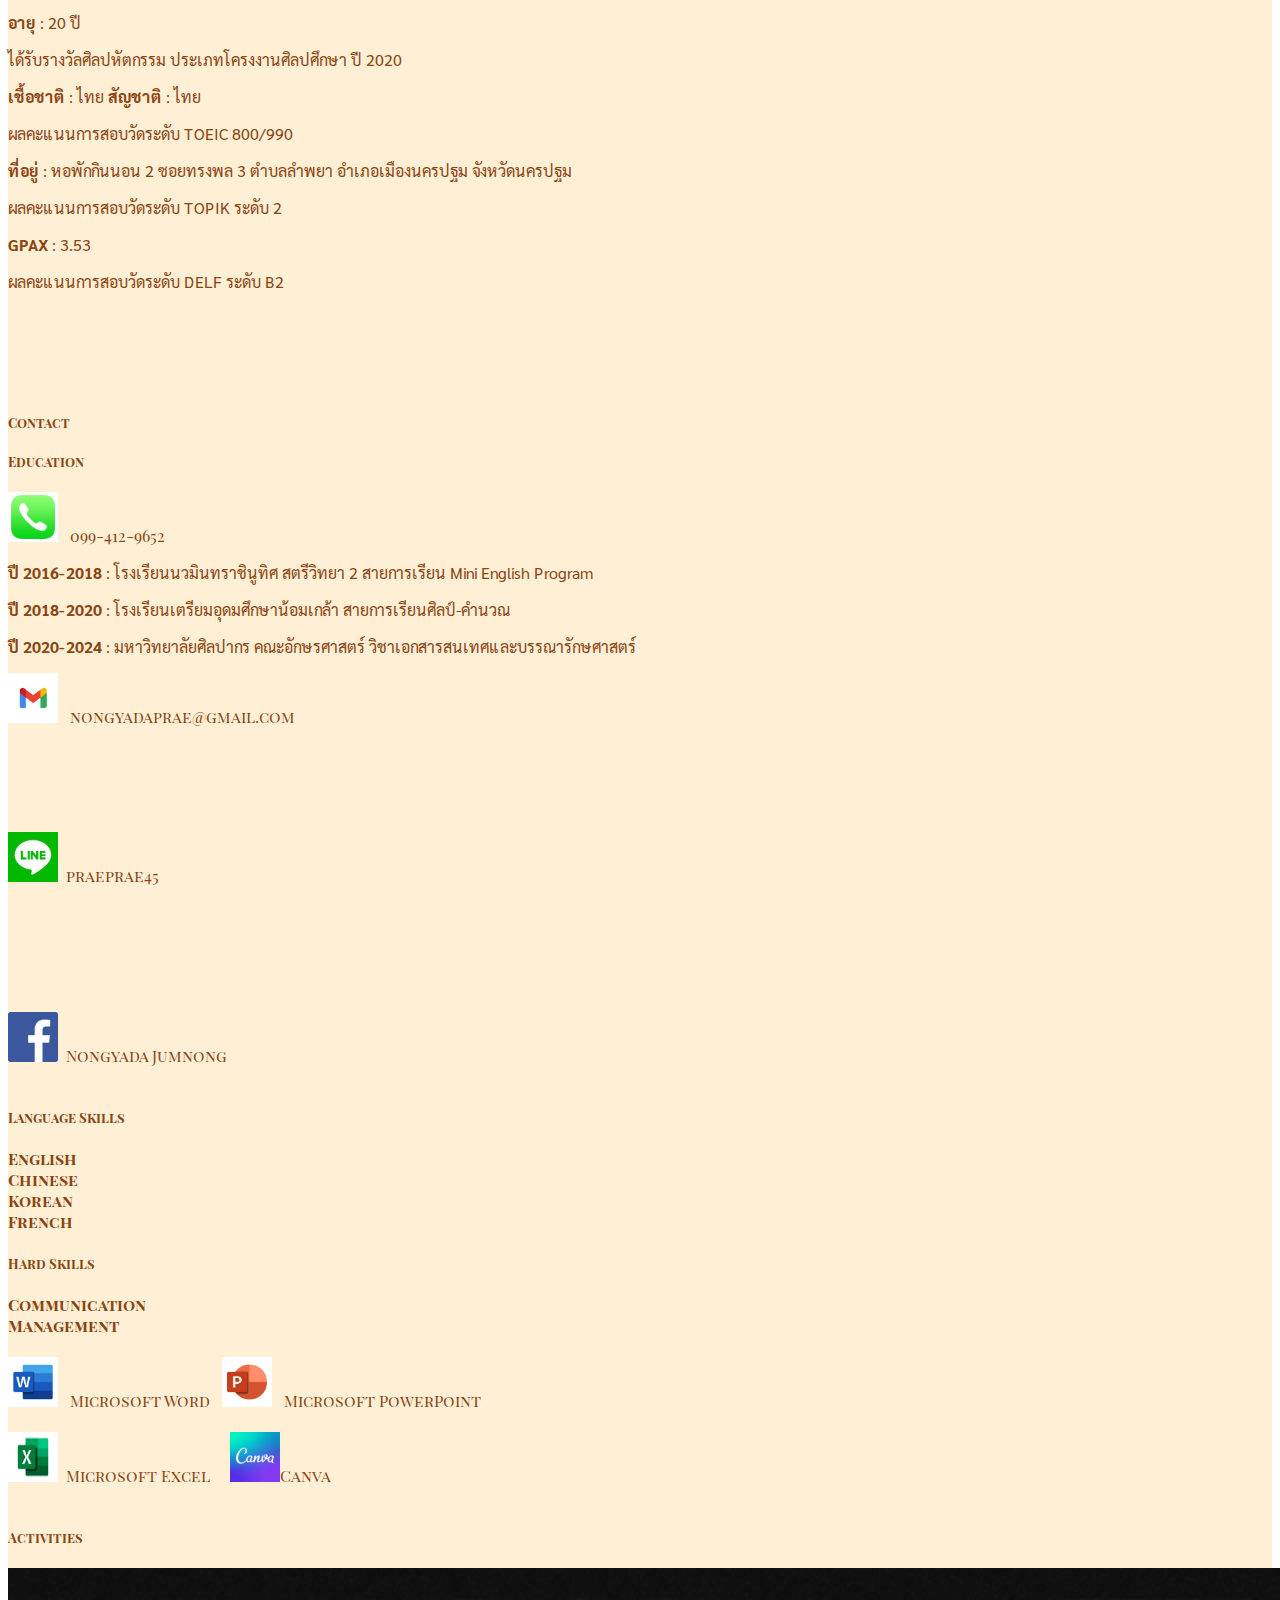
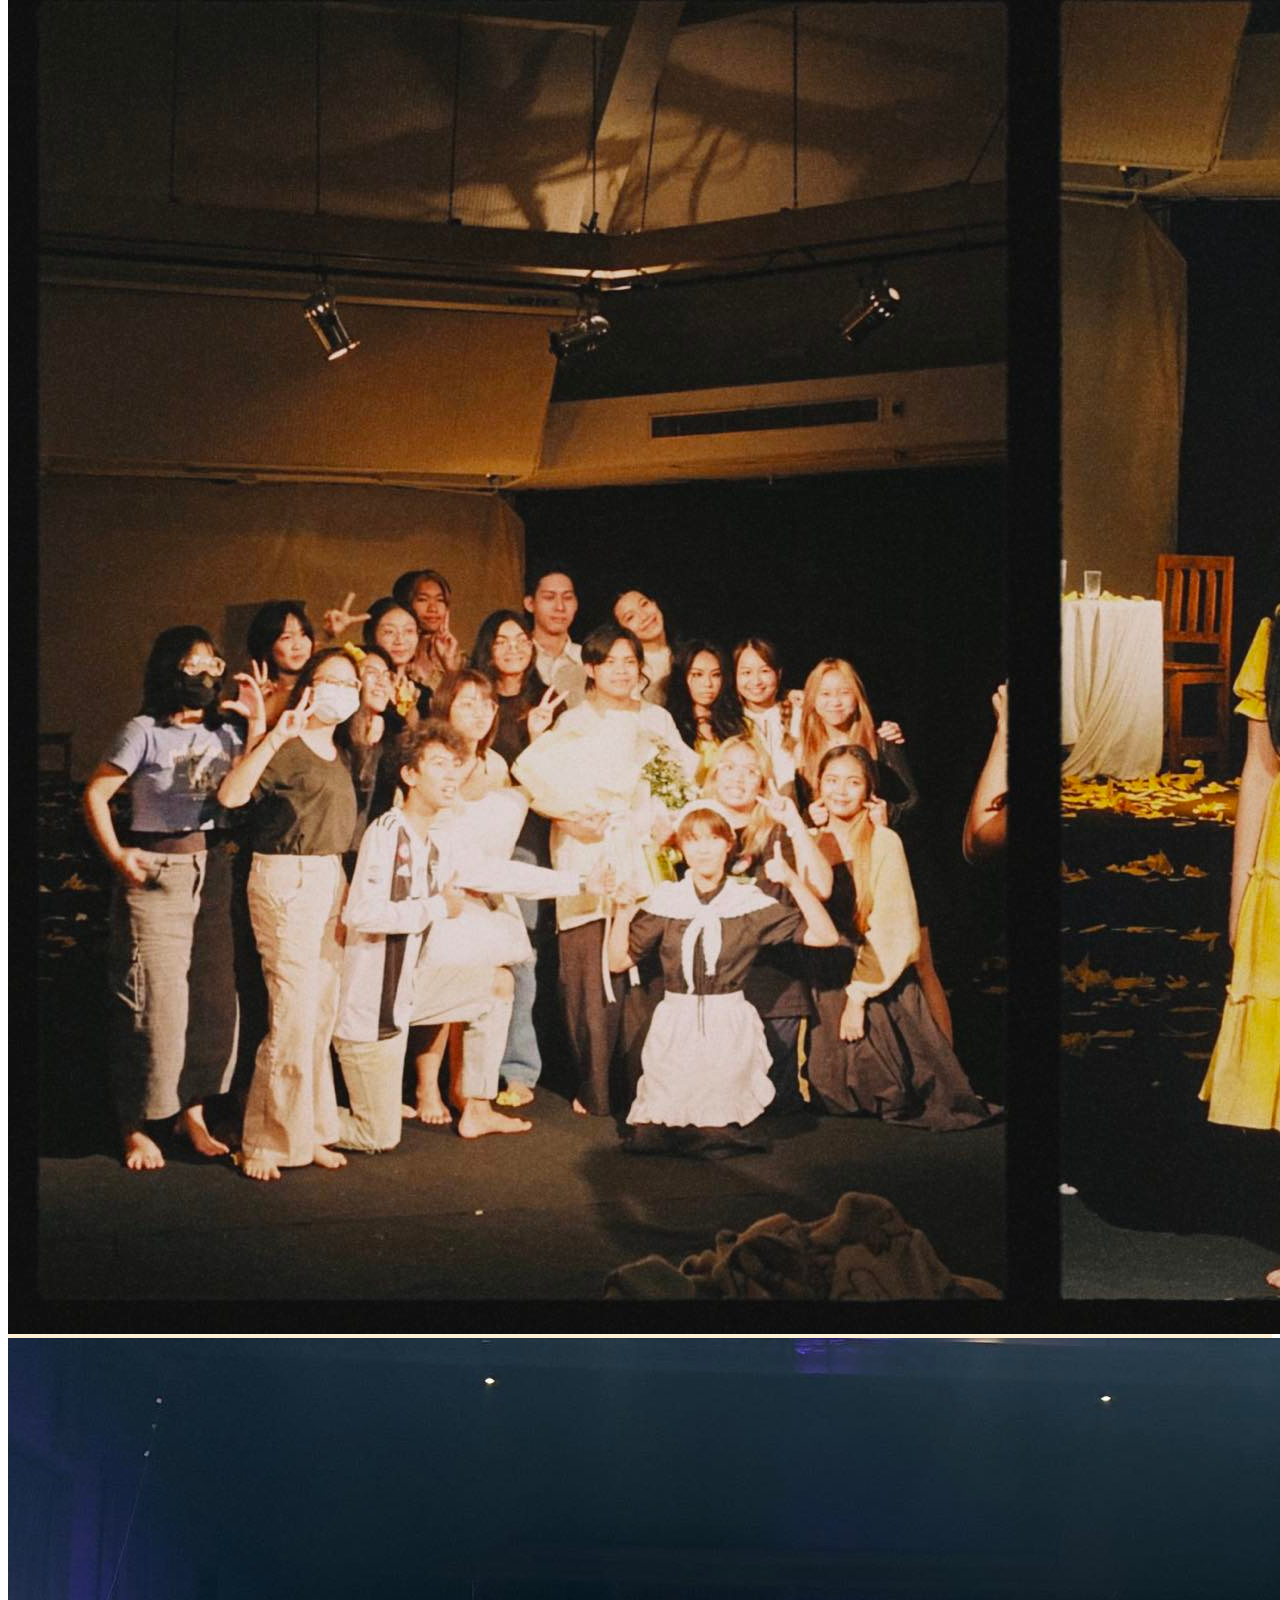
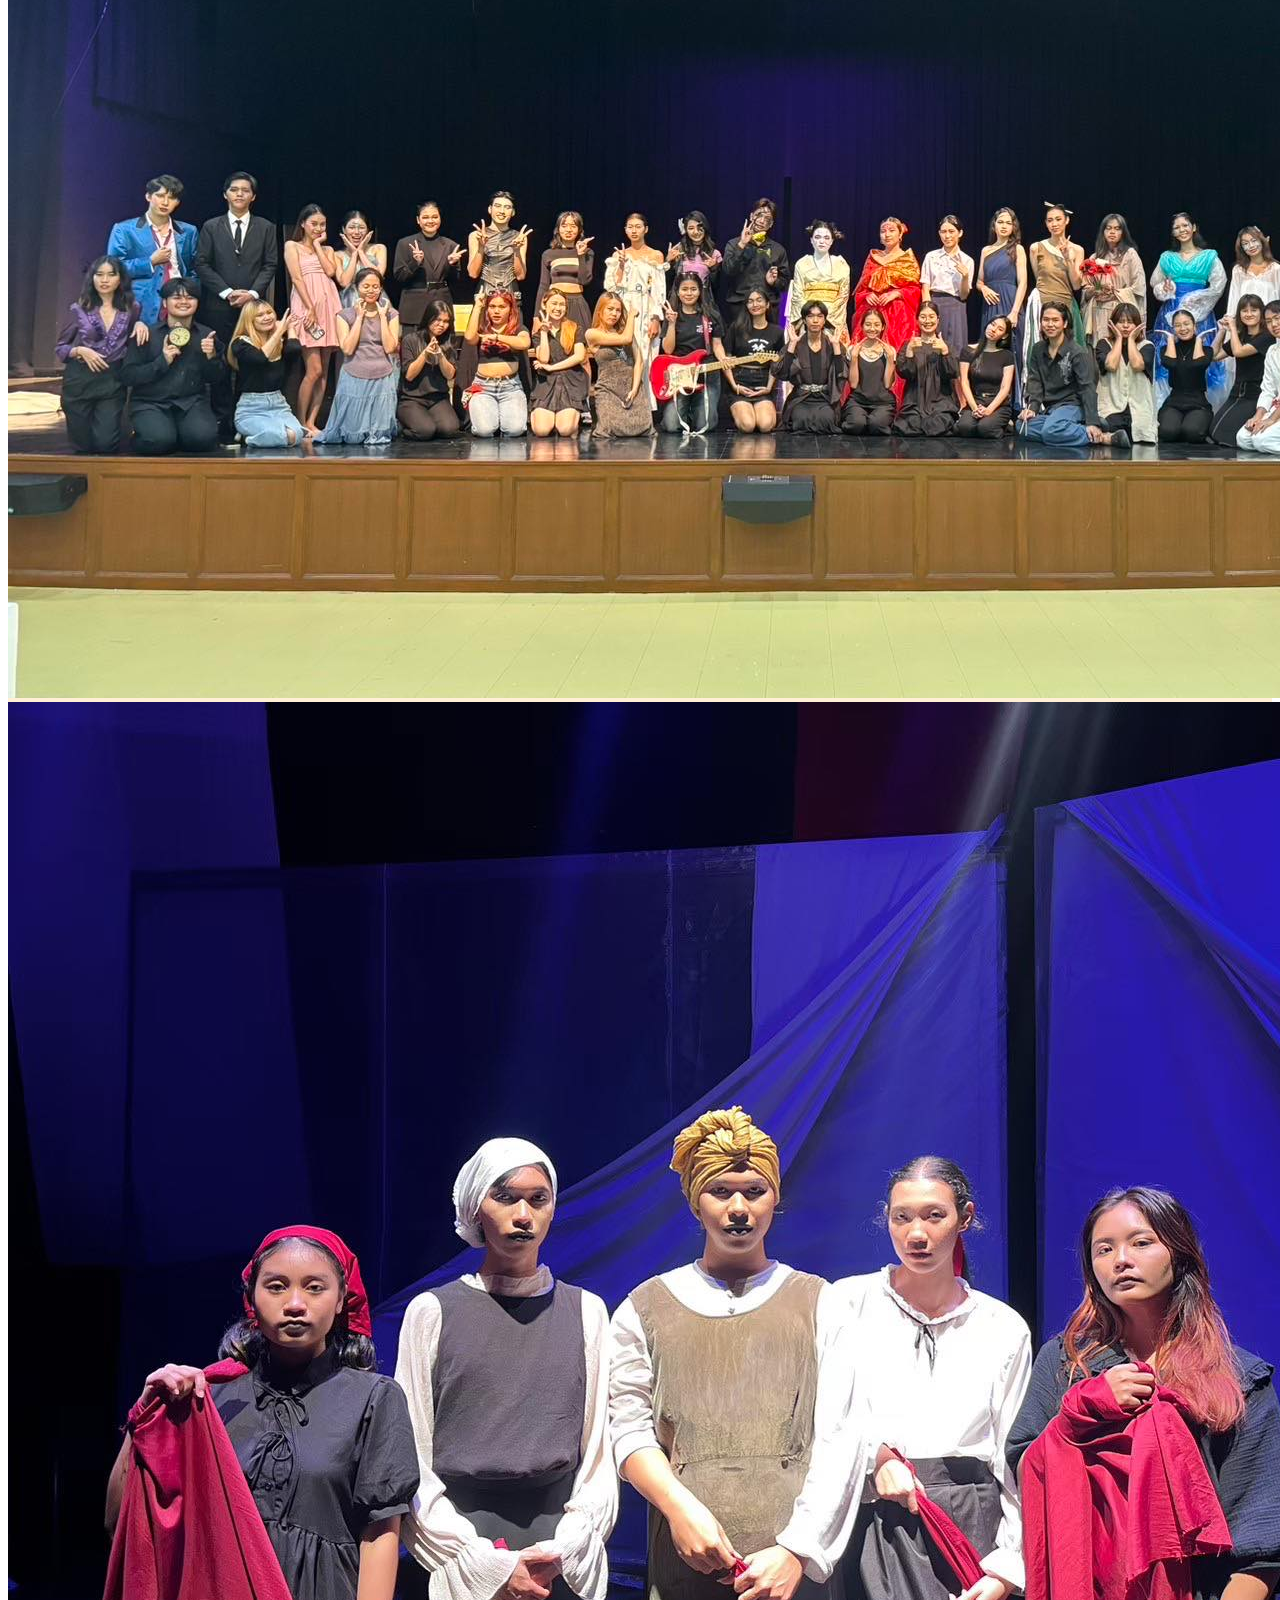
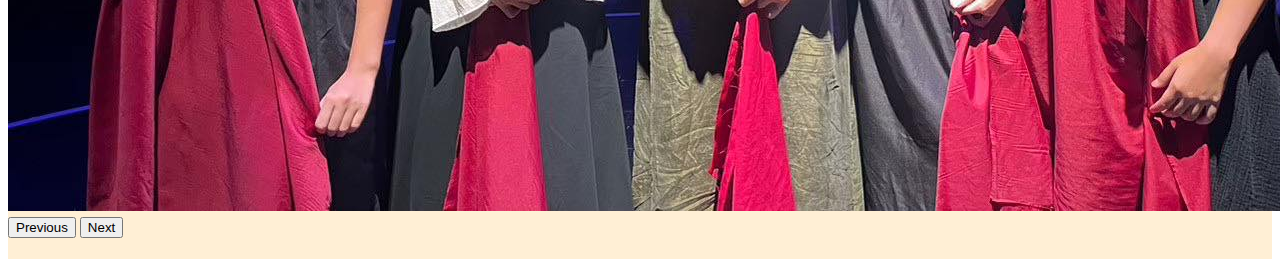
==== commit cd1330b4: "version10" ====
--- a/index.html
+++ b/index.html
@@ -3,7 +3,9 @@
   <head>
     <meta http-equiv="content-type" content="text/html; charset=utf-8">
     <meta name="viewport" content="width=device-width, initial-scale=1">
-    <title>Bootstrap demo</title>
+    <title>nongyadaprae resume</title>
+    <meta name="ผลงาน" content="ประวัติการทำงาน">
+    <meta name="ข้อมูลส่วนตัวและการทำงาน" content="รายละเอียดประวัติโดยย่อ ประสบการณ์การทำงานสายงานเบื้องหลัง รวมถึงรูปภาพกิจกรรมที่ได้เข้าร่วม เกียรติบัตรรางวัลจากงานต่างๆ รวมถึงทักษะด้านต่างๆทั้ง hard skills และ language skills ของ Nongyada Chumnong">
     <link href="https://cdn.jsdelivr.net/npm/bootstrap@5.3.2/dist/css/bootstrap.min.css"
 
       rel="stylesheet" integrity="sha384-T3c6CoIi6uLrA9TneNEoa7RxnatzjcDSCmG1MXxSR1GAsXEV/Dwwykc2MPK8M2HN"
@@ -18,11 +20,11 @@
   </head>
   <body class="body">
     <div class="container-fluid my-bg">
-      <div class="container text-center ">
+      <div class="container text-center">
         <header class="d-flex justify-content-center py-3">
           <ul class="nav">
-            <li class="nav-item"><a href="#Abo" class="nav-link active" aria-current="page">About
-                Me</a></li>
+            <li class="nav-item"><a href="#Abo" class="nav-link active" aria-current="page">
+                About Me</a></li>
             <li class="nav-item"><a href="#My" class="nav-link">My Profile</a></li>
             <li class="nav-item"><a href="#tact" class="nav-link" id="con">Contact</a></li>
             <li class="nav-item"><a href="#ex" class="nav-link" id="wo">Work
@@ -35,6 +37,8 @@
                 Skills</a></li>
             <li class="nav-item"><a href="#hardskill" class="nav-link">Hard
                 Skills</a></li>
+            <li class="nav-item"><a href="#hardskill" class="nav-link">Activites
+              </a></li>
           </ul>
         </header>
       </div>
@@ -96,222 +100,245 @@
             <h5> <a name="My" id="My"></a>My Profile </h5>
           </div>
           <div class="col-md-6">
-            <h5>&nbsp; Rewards / Certificate<a name="reward" id="reward"></a> </h5>
-          </div>
-        </div>
-      </div>
-      <div class="row my-font">
-        <div class="col-md-6">
-          <p> <strong>วัน/เดือน/ปีเกิด</strong> : 27 ธันวาคม 2545 </p>
-        </div>
-        <div class="col-md-6">
-          <p>ได้รับรางวัลชนะเลิศการแข่งขัน Story Telling ปี 2020</p>
-        </div>
-      </div>
-      <div class="row my-font">
-        <div class="col-md-6">
-          <p> <strong>อายุ</strong> : 20 ปี </p>
-        </div>
-        <div class="col-md-6">
-          <p> ได้รับรางวัลศิลปหัตกรรม ประเภทโครงงานศิลปศึกษา ปี 2020 </p>
-        </div>
-      </div>
-      <div class="row my-font">
-        <div class="col-md-6">
-          <p> <strong>เชื้อชาติ</strong> : ไทย <strong>สัญชาติ</strong> : ไทย
-          </p>
-        </div>
-        <div class="col-md-6">
-          <p> ผลคะแนนการสอบวัดระดับ TOEIC 800/990</p>
-        </div>
-      </div>
-      <div class="row my-font">
-        <div class="col-md-6">
-          <p><strong>ที่อยู่</strong> : หอพักกินนอน 2 ซอยทรงพล 3 ตำบลลำพยา
-            อำเภอเมืองนครปฐม จังหวัดนครปฐม</p>
-        </div>
-        <div class="col-md-6">
-          <p>ผลคะแนนการสอบวัดระดับ TOPIK ระดับ 2</p>
-        </div>
-        <div class="row my-font">
-          <div class="col-md-6">
-            <p><strong>GPAX</strong> : 3.53 </p>
-          </div>
-          <div class="col-md-6 px-4">
-            <p>ผลคะแนนการสอบวัดระดับ DELF ระดับ B2 </p>
-          </div>
-        </div>
-        <div class="col-md-6"><br>
-        </div>
-        <div class="col-md-6"><br>
-        </div>
-        <div class="col-md-6"><br>
-        </div>
-        <div class="col-md-6"><br>
-        </div>
-      </div>
-      <div class="row">
-        <div class="col-md-6 py-2">
-          <h5> <a href="#con"></a>Contact<a name="tact" id="tact"></a> </h5>
-        </div>
-        <div class="col-md-6">
-          <h5> Education<a name="education" id="education"></a></h5>
-        </div>
-      </div>
-      <div class="row my-font">
-        <div class="col-md-6"> <strong></strong><img src="images/image07.jpg" alt="phone"
-
-            class="rounded-circle" height="50" width="50">&nbsp;&nbsp;
-          099-412-9652 </div>
-        <div class="col-md-6">
-          <p> <strong>ปี 2016-2018</strong> : โรงเรียนนวมินทราชินูทิศ สตรีวิทยา
-            2 สายการเรียน Mini English Program</p>
-          <p> <strong>ปี 2018-2020</strong> : โรงเรียนเตรียมอุดมศึกษาน้อมเกล้า
-            สายการเรียนศิลป์-คำนวณ</p>
-          <p><strong>ปี 2020-2024</strong> : มหาวิทยาลัยศิลปากร คณะอักษรศาสตร์
-            วิชาเอกสารสนเทศและบรรณารักษศาสตร์ </p>
-        </div>
-      </div>
-      <div class="row py-2 my-font">
-        <div class="col-md-6"><a href="mailto:https://mail.google.com/mail/u/0/?tab=rm&amp;ogbl#inbox"
-
-            target="_blank"><img src="images/image03.jpg" alt="gmail" class="rounded-circle"
-
-              height="50" width="50"></a>&nbsp;&nbsp; nongyadaprae@gmail.com </div>
-        <div class="col-md-6"><br>
-        </div>
-        <div class="col-md-6"><br>
-        </div>
-        <div class="col-md-6"><br>
-        </div>
-        <div class="col-md-6"><br>
-        </div>
-        <div class="col-md-6"><br>
-        </div>
-      </div>
-      <div class="row py-2 my-font">
-        <div class="col-md-6"> <strong></strong><img src="images/image05.jpg" alt="line"
-
-            class="rounded-circle" height="50" width="50">&nbsp;
-          praeprae45&nbsp; <a href="https://www.facebook.com/profile.php?id=100007290575296&amp;locale=th_TH"
-
-            target="_blank"><strong><br>
-            </strong></a></div>
-        <div class="col-md-6"><a href="https://www.facebook.com/profile.php?id=100007290575296&amp;locale=th_TH"
-
-            target="_blank"><strong><br>
-            </strong></a></div>
-        <div class="col-md-6"><a href="https://www.facebook.com/profile.php?id=100007290575296&amp;locale=th_TH"
-
-            target="_blank"><strong><br>
-            </strong></a></div>
-        <div class="col-md-6"><a href="https://www.facebook.com/profile.php?id=100007290575296&amp;locale=th_TH"
-
-            target="_blank"><strong><br>
-            </strong></a></div>
-        <div class="col-md-6"><a href="https://www.facebook.com/profile.php?id=100007290575296&amp;locale=th_TH"
-
-            target="_blank"><strong><br>
-            </strong></a></div>
-        <div class="col-md-6"><a href="https://www.facebook.com/profile.php?id=100007290575296&amp;locale=th_TH"
-
-            target="_blank"><strong><br>
-            </strong></a></div>
-        <div class="col-md-6"><a href="https://www.facebook.com/profile.php?id=100007290575296&amp;locale=th_TH"
-
-            target="_blank"><strong><br>
-            </strong></a></div>
-        <div class="col-md-6"> </div>
-        <div class="row my-font">
-          <div class="col-md-6"><a href="https://www.facebook.com/profile.php?id=100007290575296&amp;locale=th_TH"
-
-              target="_blank"><strong><img src="images/image01.jpg" alt="facebook"
-
-                  class="rounded-circle" height="50" width="50"></strong></a>&nbsp;
-            Nongyada Jumnong</div>
-          <div class="col-md-6"></div>
+            <h5> Rewards / Certificate<a name="reward" id="reward"></a> </h5>
+          </div>
+        </div>
+        <div class="row my-font">
+          <div class="col-md-6">
+            <p> <strong>วัน/เดือน/ปีเกิด</strong> : 27 ธันวาคม 2545 </p>
+          </div>
+          <div class="col-md-6">
+            <p>ได้รับรางวัลชนะเลิศการแข่งขัน Story Telling ปี 2020</p>
+          </div>
+        </div>
+        <div class="row my-font">
+          <div class="col-md-6">
+            <p> <strong>อายุ</strong> : 20 ปี </p>
+          </div>
+          <div class="col-md-6">
+            <p> ได้รับรางวัลศิลปหัตกรรม ประเภทโครงงานศิลปศึกษา ปี 2020 </p>
+          </div>
+        </div>
+        <div class="row my-font">
+          <div class="col-md-6">
+            <p> <strong>เชื้อชาติ</strong> : ไทย <strong>สัญชาติ</strong> :
+              ไทย </p>
+          </div>
+          <div class="col-md-6">
+            <p> ผลคะแนนการสอบวัดระดับ TOEIC 800/990</p>
+          </div>
+        </div>
+        <div class="row my-font">
+          <div class="col-md-6">
+            <p><strong>ที่อยู่</strong> : หอพักกินนอน 2 ซอยทรงพล 3 ตำบลลำพยา
+              อำเภอเมืองนครปฐม จังหวัดนครปฐม</p>
+          </div>
+          <div class="col-md-6">
+            <p>ผลคะแนนการสอบวัดระดับ TOPIK ระดับ 2</p>
+          </div>
+          <div class="row my-font">
+            <div class="col-md-6">
+              <p><strong>GPAX</strong> : 3.53 </p>
+            </div>
+            <div class="col-md-6 px-4">
+              <p>ผลคะแนนการสอบวัดระดับ DELF ระดับ B2 </p>
+            </div>
+          </div>
+          <div class="col-md-6"><br>
+          </div>
+          <div class="col-md-6"><br>
+          </div>
+          <div class="col-md-6"><br>
+          </div>
+          <div class="col-md-6"><br>
+          </div>
+        </div>
+        <div class="row">
+          <div class="col-md-6 py-2">
+            <h5> <a href="#con"></a>Contact<a name="tact" id="tact"></a> </h5>
+          </div>
+          <div class="col-md-6">
+            <h5> Education<a name="education" id="education"></a></h5>
+          </div>
+        </div>
+        <div class="row my-font">
+          <div class="col-md-6"> <strong></strong><img src="images/image07.jpg"
+
+              alt="phone" class="rounded-circle" height="50" width="50">&nbsp;&nbsp;
+            099-412-9652 </div>
+          <div class="col-md-6">
+            <p> <strong>ปี 2016-2018</strong> : โรงเรียนนวมินทราชินูทิศ
+              สตรีวิทยา 2 สายการเรียน Mini English Program</p>
+            <p> <strong>ปี 2018-2020</strong> :
+              โรงเรียนเตรียมอุดมศึกษาน้อมเกล้า สายการเรียนศิลป์-คำนวณ</p>
+            <p><strong>ปี 2020-2024</strong> : มหาวิทยาลัยศิลปากร คณะอักษรศาสตร์
+              วิชาเอกสารสนเทศและบรรณารักษศาสตร์ </p>
+          </div>
+        </div>
+        <div class="row py-2 my-font">
+          <div class="col-md-6"><a href="mailto:https://mail.google.com/mail/u/0/?tab=rm&amp;ogbl#inbox"
+
+              target="_blank"><img src="images/image03.jpg" alt="gmail" class="rounded-circle"
+
+                height="50" width="50"></a>&nbsp;&nbsp; nongyadaprae@gmail.com </div>
+          <div class="col-md-6"><br>
+          </div>
+          <div class="col-md-6"><br>
+          </div>
+          <div class="col-md-6"><br>
+          </div>
+          <div class="col-md-6"><br>
+          </div>
+          <div class="col-md-6"><br>
+          </div>
+        </div>
+        <div class="row py-2 my-font">
+          <div class="col-md-6"> <strong></strong><img src="images/image05.jpg"
+
+              alt="line" class="rounded-circle" height="50" width="50">&nbsp;
+            praeprae45&nbsp; <a href="https://www.facebook.com/profile.php?id=100007290575296&amp;locale=th_TH"
+
+              target="_blank"><strong><br>
+              </strong></a></div>
+          <div class="col-md-6"><a href="https://www.facebook.com/profile.php?id=100007290575296&amp;locale=th_TH"
+
+              target="_blank"><strong><br>
+              </strong></a></div>
+          <div class="col-md-6"><a href="https://www.facebook.com/profile.php?id=100007290575296&amp;locale=th_TH"
+
+              target="_blank"><strong><br>
+              </strong></a></div>
+          <div class="col-md-6"><a href="https://www.facebook.com/profile.php?id=100007290575296&amp;locale=th_TH"
+
+              target="_blank"><strong><br>
+              </strong></a></div>
+          <div class="col-md-6"><a href="https://www.facebook.com/profile.php?id=100007290575296&amp;locale=th_TH"
+
+              target="_blank"><strong><br>
+              </strong></a></div>
+          <div class="col-md-6"><a href="https://www.facebook.com/profile.php?id=100007290575296&amp;locale=th_TH"
+
+              target="_blank"><strong><br>
+              </strong></a></div>
+          <div class="col-md-6"><a href="https://www.facebook.com/profile.php?id=100007290575296&amp;locale=th_TH"
+
+              target="_blank"><strong><br>
+              </strong></a></div>
           <div class="col-md-6"> </div>
-        </div>
-        <div class="row py-2">
+          <div class="row my-font">
+            <div class="col-md-6"><a href="https://www.facebook.com/profile.php?id=100007290575296&amp;locale=th_TH"
+
+                target="_blank"><strong><img src="images/image01.jpg" alt="facebook"
+
+                    class="rounded-circle" height="50" width="50"></strong></a>&nbsp;
+              Nongyada Jumnong</div>
+            <div class="col-md-6"></div>
+            <div class="col-md-6"> </div>
+          </div>
+          <div class="row py-2">
+            <div class="col-md-6"> </div>
+            <div class="col-md-6"> &nbsp;&nbsp; </div>
+          </div>
+          <div class="row">
+            <div class="col-md-6">
+              <h5> Language Skills<a name="lanskill" id="lanskill"></a> </h5>
+              <strong>English</strong>
+              <div class="progress" role="progressbar" aria-label="Info striped example"
+
+                aria-valuenow="80" aria-valuemin="0" aria-valuemax="100">
+                <div class="progress-bar progress-bar-striped bg-info" style="width: 80%"></div>
+              </div>
+              <strong>Chinese</strong>
+              <div class="progress" role="progressbar" aria-label="Warning striped example"
+
+                aria-valuenow="45" aria-valuemin="0" aria-valuemax="100">
+                <div class="progress-bar progress-bar-striped bg-warning" style="width: 45%"></div>
+              </div>
+              <strong>Korean</strong>
+              <div class="progress" role="progressbar" aria-label="Info striped example"
+
+                aria-valuenow="45" aria-valuemin="0" aria-valuemax="100">
+                <div class="progress-bar progress-bar-striped bg-info" style="width: 45%"></div>
+              </div>
+              <strong>French</strong>
+              <div class="progress" role="progressbar" aria-label="Warning striped example"
+
+                aria-valuenow="40" aria-valuemin="0" aria-valuemax="100">
+                <div class="progress-bar progress-bar-striped bg-warning" style="width: 40%"></div>
+              </div>
+            </div>
+            <div class="col-md-6">
+              <h5> Hard Skills<a name="hardskill" id="hardskill"></a></h5>
+              <strong>Communication</strong>
+              <div class="progress" role="progressbar" aria-label="Info striped example"
+
+                aria-valuenow="90" aria-valuemin="0" aria-valuemax="100">
+                <div class="progress-bar progress-bar-striped bg-info" style="width: 90%"></div>
+              </div>
+              <strong>Management</strong>
+              <div class="progress" role="progressbar" aria-label="Warning striped example"
+
+                aria-valuenow="70" aria-valuemin="0" aria-valuemax="100">
+                <div class="progress-bar progress-bar-striped bg-warning" style="width: 70%"></div>
+              </div>
+              <div><br>
+              </div>
+              <div><img src="images/image02.jpg" alt="Word" class="rounded-circle"
+
+                  height="50" width="50">&nbsp;&nbsp; Microsoft Word&nbsp;&nbsp;
+                <img src="images/image04.jpg" alt="Point" class="rounded-circle"
+
+                  height="50" width="50">&nbsp;&nbsp; Microsoft PowerPoint</div>
+              <div><br>
+              </div>
+              <div class="col-md-6">
+                <div> <img src="images/image06.jpg" alt="Excel" class="rounded-circle" height="50" width="50">&nbsp; Microsoft Excel &nbsp;&nbsp;&nbsp;
+                  <img src="images/image08.jpg" alt="canva" class="rounded-circle" height="50" width="50">Canva </div>
+              </div>
+            </div>
+            <div><br>
+            </div>
+          </div>
+          <div class="row">
+            <div class="col-md-6"> </div>
+            <div class="col-md-6"> </div>
+          </div>
           <div class="col-md-6"> </div>
-          <div class="col-md-6"> &nbsp;&nbsp; </div>
-        </div>
-        <div class="row">
-          <div class="col-md-6">
-            <h5> Language Skills<a name="lanskill" id="lanskill"></a> </h5>
-            <strong>English</strong>
-            <div class="progress" role="progressbar" aria-label="Info striped example"
-
-              aria-valuenow="80" aria-valuemin="0" aria-valuemax="100">
-              <div class="progress-bar progress-bar-striped bg-info" style="width: 80%"></div>
-            </div>
-            <strong>Chinese</strong>
-            <div class="progress" role="progressbar" aria-label="Warning striped example"
-
-              aria-valuenow="45" aria-valuemin="0" aria-valuemax="100">
-              <div class="progress-bar progress-bar-striped bg-warning" style="width: 45%"></div>
-            </div>
-            <strong>Korean</strong>
-            <div class="progress" role="progressbar" aria-label="Info striped example"
-
-              aria-valuenow="45" aria-valuemin="0" aria-valuemax="100">
-              <div class="progress-bar progress-bar-striped bg-info" style="width: 45%"></div>
-            </div>
-            <strong>French</strong>
-            <div class="progress" role="progressbar" aria-label="Warning striped example"
-
-              aria-valuenow="40" aria-valuemin="0" aria-valuemax="100">
-              <div class="progress-bar progress-bar-striped bg-warning" style="width: 40%"></div>
-            </div>
-          </div>
-          <div class="col-md-6">
-            <h5> Hard Skills<a name="hardskill" id="hardskill"></a></h5>
-            <strong>Communication</strong>
-            <div class="progress" role="progressbar" aria-label="Info striped example"
-
-              aria-valuenow="90" aria-valuemin="0" aria-valuemax="100">
-              <div class="progress-bar progress-bar-striped bg-info" style="width: 90%"></div>
-            </div>
-            <strong>Management</strong>
-            <div class="progress" role="progressbar" aria-label="Warning striped example"
-
-              aria-valuenow="70" aria-valuemin="0" aria-valuemax="100">
-              <div class="progress-bar progress-bar-striped bg-warning" style="width: 70%"></div>
-            </div>
-            <div><br>
-            </div>
-            <div><img src="images/image02.jpg" alt="Word" class="rounded-circle"
-
-                height="50" width="50">&nbsp;&nbsp; Microsoft Word&nbsp;&nbsp; <img
-
-                src="images/image04.jpg" alt="Point" class="rounded-circle" height="50"
-
-                width="50">&nbsp;&nbsp; Microsoft PowerPoint</div>
-            <div><br>
-            </div>
-            <div class="col-md-6">
-              <div> <img src="images/image06.jpg" alt="Excel" class="rounded-circle"
-
-                  height="50" width="50">&nbsp;&nbsp; Microsoft
-                Excel&nbsp;&nbsp;&nbsp; <img src="images/image08.jpg" alt="canva"
-
-                  class="rounded-circle" height="50" width="50"> &nbsp; Canva </div>
-            </div>
-          </div>
-          <div><br>
-          </div>
-        </div>
-        <div class="row">
-          <div class="col-md-6"> </div>
-          <div class="col-md-6"> </div>
-        </div>
-        <div class="col-md-6"> </div>
+        </div>
+        <div class="row py-3 text-center">
+          <h5> Activities<a name="activities" id="activities"></a><a href="#activities"
+
+              target="_blank"></a> </h5>
+        </div>
+        <div class="row text-center">
+          <div id="carouselExample" class="carousel slide">
+            <div class="carousel-inner">
+              <div class="carousel-item active"> <img src="images/photo04.jpg"
+
+                  class="rounded img-fluid w-50" alt="photo04"> </div>
+              <div class="carousel-item"> <img src="images/photo02.jpg" class="rounded img-fluid w-50"
+
+                  alt="photo02"> </div>
+              <div class="carousel-item"> <img src="images/photo01.jpg" class="rounded img-fluid w-50"
+
+                  alt="photo01"> </div>
+            </div>
+            <button class="carousel-control-prev" type="button" data-bs-target="#carouselExample"
+
+              data-bs-slide="prev"> <span class="carousel-control-prev-icon" aria-hidden="true"></span>
+              <span class="visually-hidden">Previous</span> </button> <button
+
+              class="carousel-control-next" type="button" data-bs-target="#carouselExample"
+
+              data-bs-slide="next"> <span class="carousel-control-next-icon" aria-hidden="true"></span>
+              <span class="visually-hidden">Next</span> </button> </div>
+        </div>
         <div class="container my-bg"><br>
           <script src="https://cdn.jsdelivr.net/npm/bootstrap@5.3.2/dist/js/bootstrap.bundle.min.js"
 
 integrity="sha384-C6RzsynM9kWDrMNeT87bh95OGNyZPhcTNXj1NW7RuBCsyN/o0jlpcV8Qyq46cDfL"
 
-crossorigin="anonymous"></script></div>
+crossorigin="anonymous"></script> </div>
       </div>
     </div>
   </body>
